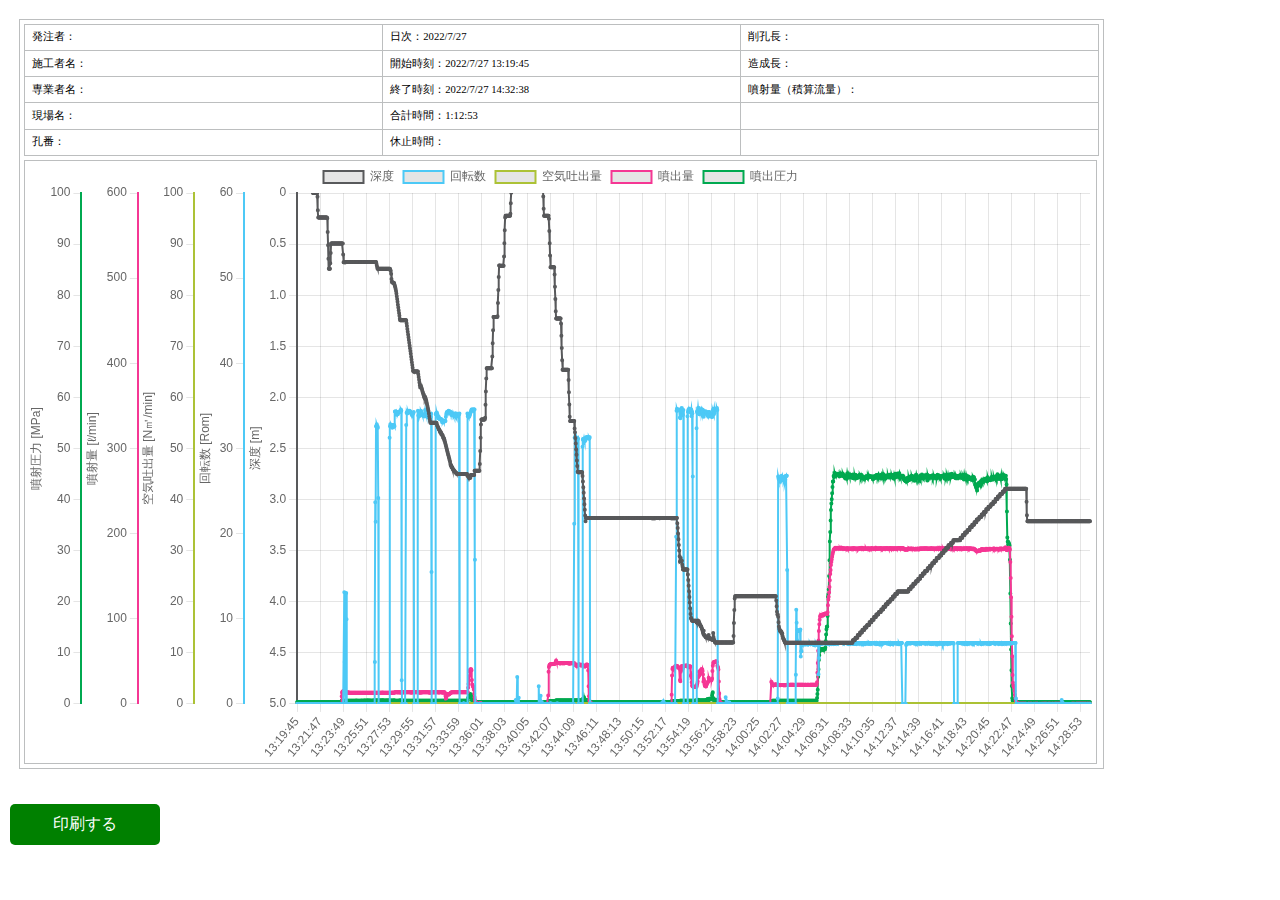
==== chart.html @ 9a1fd239 "グラフ表示" ====
<!-- saved from url=(0017)http://localhost/ -->
<html><head><meta http-equiv="Content-Type" content="text/html; charset=UTF-8"><link rel="stylesheet" href="./chart_files/reset.css">
<style>

    @page {
        size: A4 landscape;
        margin: 0mm;
    }

    @media print {
        .no_print {
            display: none;
        }
    }

    .page {
        width: 297mm;
        height: 210mm;
        box-sizing: border-box;
        padding: 5mm;
        font-size: 8pt;
        page-break-after: always;
    }

    .page:last-child {
        page-break-after: auto;
    }

    .frame {
        padding: 1mm;
        border-width: thin;
        border-style: solid;
        border-collapse: collapse;
        -moz-border-radius: 20%;
        border-color: #bcbebf;
    }

    .graph {
        position: relative;
        width: 284mm;
        height: 160mm;
        margin-top: 1mm;
        border-width: thin;
        border-style: solid;
        border-collapse: collapse;
        -moz-border-radius: 20%;
        border-color: #bcbebf;
    }

    table {
        width: 100%;
        height: 35mm;
    }

    table, td, th {
        border-width: thin;
        border-style: solid;
        border-collapse: collapse;
        -moz-border-radius: 20%;
        border-color: #bcbebf;
    }

    td, th {
        width: 33.33333%;
        vertical-align: middle;
        padding-left: 2mm;
    }

    .btn {
        display: inline-block;
        border-radius: 5px;
        background-color: green;
        padding: 10px;
        text-align: center;
        color: white;
        width: 150px;
        margin: 10px;
    }
</style>
</head><body>
<section class="page">
    <div class="frame">
        <table class="info">
            <tbody><tr>
                <td>発注者：</td>
                <td>日次：2022/7/27</td>
                <td>削孔長：</td>
            </tr>
            <tr>
                <td>施工者名：</td>
                <td>開始時刻：2022/7/27 13:19:45</td>
                <td>造成長：</td>
            </tr>
            <tr>
                <td>専業者名：</td>
                <td>終了時刻：2022/7/27 14:32:38</td>
                <td>噴射量（積算流量）：</td>
            </tr>
            <tr>
                <td>現場名：</td>
                <td>合計時間：1:12:53</td>
                <td></td>
            </tr>
            <tr>
                <td>孔番：</td>
                <td>休止時間：</td>
                <td></td>
            </tr>
        </tbody></table>
        <div class="graph">
            <canvas id="myChart" width="2142" height="1205" style="display: block; box-sizing: border-box; height: 602px; width: 1071px;" data-ol-has-click-handler=""></canvas>
        </div>
    </div>
</section>
<div class="no_print">
    <button class="btn" onclick="window.print();return false;">印刷する</button>
</div>


<script src="./chart_files/chart.js"></script>
<script>
    const ctx = document.getElementById('myChart');

    const labels = [
                    '13:19:45',
                    '13:19:47',
                    '13:19:49',
                    '13:19:51',
                    '13:19:53',
                    '13:19:55',
                    '13:19:57',
                    '13:19:59',
                    '13:20:01',
                    '13:20:03',
                    '13:20:05',
                    '13:20:07',
                    '13:20:09',
                    '13:20:11',
                    '13:20:13',
                    '13:20:15',
                    '13:20:17',
                    '13:20:19',
                    '13:20:21',
                    '13:20:23',
                    '13:20:25',
                    '13:20:27',
                    '13:20:29',
                    '13:20:31',
                    '13:20:33',
                    '13:20:35',
                    '13:20:37',
                    '13:20:39',
                    '13:20:41',
                    '13:20:43',
                    '13:20:45',
                    '13:20:47',
                    '13:20:49',
                    '13:20:51',
                    '13:20:53',
                    '13:20:55',
                    '13:20:57',
                    '13:20:59',
                    '13:21:01',
                    '13:21:03',
                    '13:21:05',
                    '13:21:07',
                    '13:21:09',
                    '13:21:11',
                    '13:21:13',
                    '13:21:15',
                    '13:21:17',
                    '13:21:19',
                    '13:21:21',
                    '13:21:23',
                    '13:21:25',
                    '13:21:27',
                    '13:21:29',
                    '13:21:31',
                    '13:21:33',
                    '13:21:35',
                    '13:21:37',
                    '13:21:39',
                    '13:21:41',
                    '13:21:43',
                    '13:21:45',
                    '13:21:47',
                    '13:21:49',
                    '13:21:51',
                    '13:21:53',
                    '13:21:55',
                    '13:21:57',
                    '13:21:59',
                    '13:22:01',
                    '13:22:03',
                    '13:22:05',
                    '13:22:07',
                    '13:22:09',
                    '13:22:11',
                    '13:22:13',
                    '13:22:15',
                    '13:22:17',
                    '13:22:19',
                    '13:22:21',
                    '13:22:23',
                    '13:22:25',
                    '13:22:27',
                    '13:22:29',
                    '13:22:31',
                    '13:22:33',
                    '13:22:35',
                    '13:22:37',
                    '13:22:39',
                    '13:22:41',
                    '13:22:43',
                    '13:22:45',
                    '13:22:47',
                    '13:22:49',
                    '13:22:51',
                    '13:22:53',
                    '13:22:55',
                    '13:22:57',
                    '13:22:59',
                    '13:23:01',
                    '13:23:03',
                    '13:23:05',
                    '13:23:07',
                    '13:23:09',
                    '13:23:11',
                    '13:23:13',
                    '13:23:15',
                    '13:23:17',
                    '13:23:19',
                    '13:23:21',
                    '13:23:23',
                    '13:23:25',
                    '13:23:27',
                    '13:23:29',
                    '13:23:31',
                    '13:23:33',
                    '13:23:35',
                    '13:23:37',
                    '13:23:39',
                    '13:23:41',
                    '13:23:43',
                    '13:23:45',
                    '13:23:47',
                    '13:23:49',
                    '13:23:51',
                    '13:23:53',
                    '13:23:55',
                    '13:23:57',
                    '13:23:59',
                    '13:24:01',
                    '13:24:03',
                    '13:24:05',
                    '13:24:07',
                    '13:24:09',
                    '13:24:11',
                    '13:24:13',
                    '13:24:15',
                    '13:24:17',
                    '13:24:19',
                    '13:24:21',
                    '13:24:23',
                    '13:24:25',
                    '13:24:27',
                    '13:24:29',
                    '13:24:31',
                    '13:24:33',
                    '13:24:35',
                    '13:24:37',
                    '13:24:39',
                    '13:24:41',
                    '13:24:43',
                    '13:24:45',
                    '13:24:47',
                    '13:24:49',
                    '13:24:51',
                    '13:24:53',
                    '13:24:55',
                    '13:24:57',
                    '13:24:59',
                    '13:25:01',
                    '13:25:03',
                    '13:25:05',
                    '13:25:07',
                    '13:25:09',
                    '13:25:11',
                    '13:25:13',
                    '13:25:15',
                    '13:25:17',
                    '13:25:19',
                    '13:25:21',
                    '13:25:23',
                    '13:25:25',
                    '13:25:27',
                    '13:25:29',
                    '13:25:31',
                    '13:25:33',
                    '13:25:35',
                    '13:25:37',
                    '13:25:39',
                    '13:25:41',
                    '13:25:43',
                    '13:25:45',
                    '13:25:47',
                    '13:25:49',
                    '13:25:51',
                    '13:25:53',
                    '13:25:55',
                    '13:25:57',
                    '13:25:59',
                    '13:26:01',
                    '13:26:03',
                    '13:26:05',
                    '13:26:07',
                    '13:26:09',
                    '13:26:11',
                    '13:26:13',
                    '13:26:15',
                    '13:26:17',
                    '13:26:19',
                    '13:26:21',
                    '13:26:23',
                    '13:26:25',
                    '13:26:27',
                    '13:26:29',
                    '13:26:31',
                    '13:26:33',
                    '13:26:35',
                    '13:26:37',
                    '13:26:39',
                    '13:26:41',
                    '13:26:43',
                    '13:26:45',
                    '13:26:47',
                    '13:26:49',
                    '13:26:51',
                    '13:26:53',
                    '13:26:55',
                    '13:26:57',
                    '13:26:59',
                    '13:27:01',
                    '13:27:03',
                    '13:27:05',
                    '13:27:07',
                    '13:27:09',
                    '13:27:11',
                    '13:27:13',
                    '13:27:15',
                    '13:27:17',
                    '13:27:19',
                    '13:27:21',
                    '13:27:23',
                    '13:27:25',
                    '13:27:27',
                    '13:27:29',
                    '13:27:31',
                    '13:27:33',
                    '13:27:35',
                    '13:27:37',
                    '13:27:39',
                    '13:27:41',
                    '13:27:43',
                    '13:27:45',
                    '13:27:47',
                    '13:27:49',
                    '13:27:51',
                    '13:27:53',
                    '13:27:55',
                    '13:27:57',
                    '13:27:59',
                    '13:28:01',
                    '13:28:03',
                    '13:28:05',
                    '13:28:07',
                    '13:28:09',
                    '13:28:11',
                    '13:28:13',
                    '13:28:15',
                    '13:28:17',
                    '13:28:19',
                    '13:28:21',
                    '13:28:23',
                    '13:28:25',
                    '13:28:27',
                    '13:28:29',
                    '13:28:31',
                    '13:28:33',
                    '13:28:35',
                    '13:28:37',
                    '13:28:39',
                    '13:28:41',
                    '13:28:43',
                    '13:28:45',
                    '13:28:47',
                    '13:28:49',
                    '13:28:51',
                    '13:28:53',
                    '13:28:55',
                    '13:28:57',
                    '13:28:59',
                    '13:29:01',
                    '13:29:03',
                    '13:29:05',
                    '13:29:07',
                    '13:29:09',
                    '13:29:11',
                    '13:29:13',
                    '13:29:15',
                    '13:29:17',
                    '13:29:19',
                    '13:29:21',
                    '13:29:23',
                    '13:29:25',
                    '13:29:27',
                    '13:29:29',
                    '13:29:31',
                    '13:29:33',
                    '13:29:35',
                    '13:29:37',
                    '13:29:39',
                    '13:29:41',
                    '13:29:43',
                    '13:29:45',
                    '13:29:47',
                    '13:29:49',
                    '13:29:51',
                    '13:29:53',
                    '13:29:55',
                    '13:29:57',
                    '13:29:59',
                    '13:30:01',
                    '13:30:03',
                    '13:30:05',
                    '13:30:07',
                    '13:30:09',
                    '13:30:11',
                    '13:30:13',
                    '13:30:15',
                    '13:30:17',
                    '13:30:19',
                    '13:30:21',
                    '13:30:23',
                    '13:30:25',
                    '13:30:27',
                    '13:30:29',
                    '13:30:31',
                    '13:30:33',
                    '13:30:35',
                    '13:30:37',
                    '13:30:39',
                    '13:30:41',
                    '13:30:43',
                    '13:30:45',
                    '13:30:47',
                    '13:30:49',
                    '13:30:51',
                    '13:30:53',
                    '13:30:55',
                    '13:30:57',
                    '13:30:59',
                    '13:31:01',
                    '13:31:03',
                    '13:31:05',
                    '13:31:07',
                    '13:31:09',
                    '13:31:11',
                    '13:31:13',
                    '13:31:15',
                    '13:31:17',
                    '13:31:19',
                    '13:31:21',
                    '13:31:23',
                    '13:31:25',
                    '13:31:27',
                    '13:31:29',
                    '13:31:31',
                    '13:31:33',
                    '13:31:35',
                    '13:31:37',
                    '13:31:39',
                    '13:31:41',
                    '13:31:43',
                    '13:31:45',
                    '13:31:47',
                    '13:31:49',
                    '13:31:51',
                    '13:31:53',
                    '13:31:55',
                    '13:31:57',
                    '13:31:59',
                    '13:32:01',
                    '13:32:03',
                    '13:32:05',
                    '13:32:07',
                    '13:32:09',
                    '13:32:11',
                    '13:32:13',
                    '13:32:15',
                    '13:32:17',
                    '13:32:19',
                    '13:32:21',
                    '13:32:23',
                    '13:32:25',
                    '13:32:27',
                    '13:32:29',
                    '13:32:31',
                    '13:32:33',
                    '13:32:35',
                    '13:32:37',
                    '13:32:39',
                    '13:32:41',
                    '13:32:43',
                    '13:32:45',
                    '13:32:47',
                    '13:32:49',
                    '13:32:51',
                    '13:32:53',
                    '13:32:55',
                    '13:32:57',
                    '13:32:59',
                    '13:33:01',
                    '13:33:03',
                    '13:33:05',
                    '13:33:07',
                    '13:33:09',
                    '13:33:11',
                    '13:33:13',
                    '13:33:15',
                    '13:33:17',
                    '13:33:19',
                    '13:33:21',
                    '13:33:23',
                    '13:33:25',
                    '13:33:27',
                    '13:33:29',
                    '13:33:31',
                    '13:33:33',
                    '13:33:35',
                    '13:33:37',
                    '13:33:39',
                    '13:33:41',
                    '13:33:43',
                    '13:33:45',
                    '13:33:47',
                    '13:33:49',
                    '13:33:51',
                    '13:33:53',
                    '13:33:55',
                    '13:33:57',
                    '13:33:59',
                    '13:34:01',
                    '13:34:03',
                    '13:34:05',
                    '13:34:07',
                    '13:34:09',
                    '13:34:11',
                    '13:34:13',
                    '13:34:15',
                    '13:34:17',
                    '13:34:19',
                    '13:34:21',
                    '13:34:23',
                    '13:34:25',
                    '13:34:27',
                    '13:34:29',
                    '13:34:31',
                    '13:34:33',
                    '13:34:35',
                    '13:34:37',
                    '13:34:39',
                    '13:34:41',
                    '13:34:43',
                    '13:34:45',
                    '13:34:47',
                    '13:34:49',
                    '13:34:51',
                    '13:34:53',
                    '13:34:55',
                    '13:34:57',
                    '13:34:59',
                    '13:35:01',
                    '13:35:03',
                    '13:35:05',
                    '13:35:07',
                    '13:35:09',
                    '13:35:11',
                    '13:35:13',
                    '13:35:15',
                    '13:35:17',
                    '13:35:19',
                    '13:35:21',
                    '13:35:23',
                    '13:35:25',
                    '13:35:27',
                    '13:35:29',
                    '13:35:31',
                    '13:35:33',
                    '13:35:35',
                    '13:35:37',
                    '13:35:39',
                    '13:35:41',
                    '13:35:43',
                    '13:35:45',
                    '13:35:47',
                    '13:35:49',
                    '13:35:51',
                    '13:35:53',
                    '13:35:55',
                    '13:35:57',
                    '13:35:59',
                    '13:36:01',
                    '13:36:03',
                    '13:36:05',
                    '13:36:07',
                    '13:36:09',
                    '13:36:11',
                    '13:36:13',
                    '13:36:15',
                    '13:36:17',
                    '13:36:19',
                    '13:36:21',
                    '13:36:23',
                    '13:36:25',
                    '13:36:27',
                    '13:36:29',
                    '13:36:31',
                    '13:36:33',
                    '13:36:35',
                    '13:36:37',
                    '13:36:39',
                    '13:36:41',
                    '13:36:43',
                    '13:36:45',
                    '13:36:47',
                    '13:36:49',
                    '13:36:51',
                    '13:36:53',
                    '13:36:55',
                    '13:36:57',
                    '13:36:59',
                    '13:37:01',
                    '13:37:03',
                    '13:37:05',
                    '13:37:07',
                    '13:37:09',
                    '13:37:11',
                    '13:37:13',
                    '13:37:15',
                    '13:37:17',
                    '13:37:19',
                    '13:37:21',
                    '13:37:23',
                    '13:37:25',
                    '13:37:27',
                    '13:37:29',
                    '13:37:31',
                    '13:37:33',
                    '13:37:35',
                    '13:37:37',
                    '13:37:39',
                    '13:37:41',
                    '13:37:43',
                    '13:37:45',
                    '13:37:47',
                    '13:37:49',
                    '13:37:51',
                    '13:37:53',
                    '13:37:55',
                    '13:37:57',
                    '13:37:59',
                    '13:38:01',
                    '13:38:03',
                    '13:38:05',
                    '13:38:07',
                    '13:38:09',
                    '13:38:11',
                    '13:38:13',
                    '13:38:15',
                    '13:38:17',
                    '13:38:19',
                    '13:38:21',
                    '13:38:23',
                    '13:38:25',
                    '13:38:27',
                    '13:38:29',
                    '13:38:31',
                    '13:38:33',
                    '13:38:35',
                    '13:38:37',
                    '13:38:39',
                    '13:38:41',
                    '13:38:43',
                    '13:38:45',
                    '13:38:47',
                    '13:38:49',
                    '13:38:51',
                    '13:38:53',
                    '13:38:55',
                    '13:38:57',
                    '13:38:59',
                    '13:39:01',
                    '13:39:03',
                    '13:39:05',
                    '13:39:07',
                    '13:39:09',
                    '13:39:11',
                    '13:39:13',
                    '13:39:15',
                    '13:39:17',
                    '13:39:19',
                    '13:39:21',
                    '13:39:23',
                    '13:39:25',
                    '13:39:27',
                    '13:39:29',
                    '13:39:31',
                    '13:39:33',
                    '13:39:35',
                    '13:39:37',
                    '13:39:39',
                    '13:39:41',
                    '13:39:43',
                    '13:39:45',
                    '13:39:47',
                    '13:39:49',
                    '13:39:51',
                    '13:39:53',
                    '13:39:55',
                    '13:39:57',
                    '13:39:59',
                    '13:40:01',
                    '13:40:03',
                    '13:40:05',
                    '13:40:07',
                    '13:40:09',
                    '13:40:11',
                    '13:40:13',
                    '13:40:15',
                    '13:40:17',
                    '13:40:19',
                    '13:40:21',
                    '13:40:23',
                    '13:40:25',
                    '13:40:27',
                    '13:40:29',
                    '13:40:31',
                    '13:40:33',
                    '13:40:35',
                    '13:40:37',
                    '13:40:39',
                    '13:40:41',
                    '13:40:43',
                    '13:40:45',
                    '13:40:47',
                    '13:40:49',
                    '13:40:51',
                    '13:40:53',
                    '13:40:55',
                    '13:40:57',
                    '13:40:59',
                    '13:41:01',
                    '13:41:03',
                    '13:41:05',
                    '13:41:07',
                    '13:41:09',
                    '13:41:11',
                    '13:41:13',
                    '13:41:15',
                    '13:41:17',
                    '13:41:19',
                    '13:41:21',
                    '13:41:23',
                    '13:41:25',
                    '13:41:27',
                    '13:41:29',
                    '13:41:31',
                    '13:41:33',
                    '13:41:35',
                    '13:41:37',
                    '13:41:39',
                    '13:41:41',
                    '13:41:43',
                    '13:41:45',
                    '13:41:47',
                    '13:41:49',
                    '13:41:51',
                    '13:41:53',
                    '13:41:55',
                    '13:41:57',
                    '13:41:59',
                    '13:42:01',
                    '13:42:03',
                    '13:42:05',
                    '13:42:07',
                    '13:42:09',
                    '13:42:11',
                    '13:42:13',
                    '13:42:15',
                    '13:42:17',
                    '13:42:19',
                    '13:42:21',
                    '13:42:23',
                    '13:42:25',
                    '13:42:27',
                    '13:42:29',
                    '13:42:31',
                    '13:42:33',
                    '13:42:35',
                    '13:42:37',
                    '13:42:39',
                    '13:42:41',
                    '13:42:43',
                    '13:42:45',
                    '13:42:47',
                    '13:42:49',
                    '13:42:51',
                    '13:42:53',
                    '13:42:55',
                    '13:42:57',
                    '13:42:59',
                    '13:43:01',
                    '13:43:03',
                    '13:43:05',
                    '13:43:07',
                    '13:43:09',
                    '13:43:11',
                    '13:43:13',
                    '13:43:15',
                    '13:43:17',
                    '13:43:19',
                    '13:43:21',
                    '13:43:23',
                    '13:43:25',
                    '13:43:27',
                    '13:43:29',
                    '13:43:31',
                    '13:43:33',
                    '13:43:35',
                    '13:43:37',
                    '13:43:39',
                    '13:43:41',
                    '13:43:43',
                    '13:43:45',
                    '13:43:47',
                    '13:43:49',
                    '13:43:51',
                    '13:43:53',
                    '13:43:55',
                    '13:43:57',
                    '13:43:59',
                    '13:44:01',
                    '13:44:03',
                    '13:44:05',
                    '13:44:07',
                    '13:44:09',
                    '13:44:11',
                    '13:44:13',
                    '13:44:15',
                    '13:44:17',
                    '13:44:19',
                    '13:44:21',
                    '13:44:23',
                    '13:44:25',
                    '13:44:27',
                    '13:44:29',
                    '13:44:31',
                    '13:44:33',
                    '13:44:35',
                    '13:44:37',
                    '13:44:39',
                    '13:44:41',
                    '13:44:43',
                    '13:44:45',
                    '13:44:47',
                    '13:44:49',
                    '13:44:51',
                    '13:44:53',
                    '13:44:55',
                    '13:44:57',
                    '13:44:59',
                    '13:45:01',
                    '13:45:03',
                    '13:45:05',
                    '13:45:07',
                    '13:45:09',
                    '13:45:11',
                    '13:45:13',
                    '13:45:15',
                    '13:45:17',
                    '13:45:19',
                    '13:45:21',
                    '13:45:23',
                    '13:45:25',
                    '13:45:27',
                    '13:45:29',
                    '13:45:31',
                    '13:45:33',
                    '13:45:35',
                    '13:45:37',
                    '13:45:39',
                    '13:45:41',
                    '13:45:43',
                    '13:45:45',
                    '13:45:47',
                    '13:45:49',
                    '13:45:51',
                    '13:45:53',
                    '13:45:55',
                    '13:45:57',
                    '13:45:59',
                    '13:46:01',
                    '13:46:03',
                    '13:46:05',
                    '13:46:07',
                    '13:46:09',
                    '13:46:11',
                    '13:46:13',
                    '13:46:15',
                    '13:46:17',
                    '13:46:19',
                    '13:46:21',
                    '13:46:23',
                    '13:46:25',
                    '13:46:27',
                    '13:46:29',
                    '13:46:31',
                    '13:46:33',
                    '13:46:35',
                    '13:46:37',
                    '13:46:39',
                    '13:46:41',
                    '13:46:43',
                    '13:46:45',
                    '13:46:47',
                    '13:46:49',
                    '13:46:51',
                    '13:46:53',
                    '13:46:55',
                    '13:46:57',
                    '13:46:59',
                    '13:47:01',
                    '13:47:03',
                    '13:47:05',
                    '13:47:07',
                    '13:47:09',
                    '13:47:11',
                    '13:47:13',
                    '13:47:15',
                    '13:47:17',
                    '13:47:19',
                    '13:47:21',
                    '13:47:23',
                    '13:47:25',
                    '13:47:27',
                    '13:47:29',
                    '13:47:31',
                    '13:47:33',
                    '13:47:35',
                    '13:47:37',
                    '13:47:39',
                    '13:47:41',
                    '13:47:43',
                    '13:47:45',
                    '13:47:47',
                    '13:47:49',
                    '13:47:51',
                    '13:47:53',
                    '13:47:55',
                    '13:47:57',
                    '13:47:59',
                    '13:48:01',
                    '13:48:03',
                    '13:48:05',
                    '13:48:07',
                    '13:48:09',
                    '13:48:11',
                    '13:48:13',
                    '13:48:15',
                    '13:48:17',
                    '13:48:19',
                    '13:48:21',
                    '13:48:23',
                    '13:48:25',
                    '13:48:27',
                    '13:48:29',
                    '13:48:31',
                    '13:48:33',
                    '13:48:35',
                    '13:48:37',
                    '13:48:39',
                    '13:48:41',
                    '13:48:43',
                    '13:48:45',
                    '13:48:47',
                    '13:48:49',
                    '13:48:51',
                    '13:48:53',
                    '13:48:55',
                    '13:48:57',
                    '13:48:59',
                    '13:49:01',
                    '13:49:03',
                    '13:49:05',
                    '13:49:07',
                    '13:49:09',
                    '13:49:11',
                    '13:49:13',
                    '13:49:15',
                    '13:49:17',
                    '13:49:19',
                    '13:49:21',
                    '13:49:23',
                    '13:49:25',
                    '13:49:27',
                    '13:49:29',
                    '13:49:31',
                    '13:49:33',
                    '13:49:35',
                    '13:49:37',
                    '13:49:39',
                    '13:49:41',
                    '13:49:43',
                    '13:49:45',
                    '13:49:47',
                    '13:49:49',
                    '13:49:51',
                    '13:49:53',
                    '13:49:55',
                    '13:49:57',
                    '13:49:59',
                    '13:50:01',
                    '13:50:03',
                    '13:50:05',
                    '13:50:07',
                    '13:50:09',
                    '13:50:11',
                    '13:50:13',
                    '13:50:15',
                    '13:50:17',
                    '13:50:19',
                    '13:50:21',
                    '13:50:23',
                    '13:50:25',
                    '13:50:27',
                    '13:50:29',
                    '13:50:31',
                    '13:50:33',
                    '13:50:35',
                    '13:50:37',
                    '13:50:39',
                    '13:50:41',
                    '13:50:43',
                    '13:50:45',
                    '13:50:47',
                    '13:50:49',
                    '13:50:51',
                    '13:50:53',
                    '13:50:55',
                    '13:50:57',
                    '13:50:59',
                    '13:51:01',
                    '13:51:03',
                    '13:51:05',
                    '13:51:07',
                    '13:51:09',
                    '13:51:11',
                    '13:51:13',
                    '13:51:15',
                    '13:51:17',
                    '13:51:19',
                    '13:51:21',
                    '13:51:23',
                    '13:51:25',
                    '13:51:27',
                    '13:51:29',
                    '13:51:31',
                    '13:51:33',
                    '13:51:35',
                    '13:51:37',
                    '13:51:39',
                    '13:51:41',
                    '13:51:43',
                    '13:51:45',
                    '13:51:47',
                    '13:51:49',
                    '13:51:51',
                    '13:51:53',
                    '13:51:55',
                    '13:51:57',
                    '13:51:59',
                    '13:52:01',
                    '13:52:03',
                    '13:52:05',
                    '13:52:07',
                    '13:52:09',
                    '13:52:11',
                    '13:52:13',
                    '13:52:15',
                    '13:52:17',
                    '13:52:19',
                    '13:52:21',
                    '13:52:23',
                    '13:52:25',
                    '13:52:27',
                    '13:52:29',
                    '13:52:31',
                    '13:52:33',
                    '13:52:35',
                    '13:52:37',
                    '13:52:39',
                    '13:52:41',
                    '13:52:43',
                    '13:52:45',
                    '13:52:47',
                    '13:52:49',
                    '13:52:51',
                    '13:52:53',
                    '13:52:55',
                    '13:52:57',
                    '13:52:59',
                    '13:53:01',
                    '13:53:03',
                    '13:53:05',
                    '13:53:07',
                    '13:53:09',
                    '13:53:11',
                    '13:53:13',
                    '13:53:15',
                    '13:53:17',
                    '13:53:19',
                    '13:53:21',
                    '13:53:23',
                    '13:53:25',
                    '13:53:27',
                    '13:53:29',
                    '13:53:31',
                    '13:53:33',
                    '13:53:35',
                    '13:53:37',
                    '13:53:39',
                    '13:53:41',
                    '13:53:43',
                    '13:53:45',
                    '13:53:47',
                    '13:53:49',
                    '13:53:51',
                    '13:53:53',
                    '13:53:55',
                    '13:53:57',
                    '13:53:59',
                    '13:54:01',
                    '13:54:03',
                    '13:54:05',
                    '13:54:07',
                    '13:54:09',
                    '13:54:11',
                    '13:54:13',
                    '13:54:15',
                    '13:54:17',
                    '13:54:19',
                    '13:54:21',
                    '13:54:23',
                    '13:54:25',
                    '13:54:27',
                    '13:54:29',
                    '13:54:31',
                    '13:54:33',
                    '13:54:35',
                    '13:54:37',
                    '13:54:39',
                    '13:54:41',
                    '13:54:43',
                    '13:54:45',
                    '13:54:47',
                    '13:54:49',
                    '13:54:51',
                    '13:54:53',
                    '13:54:55',
                    '13:54:57',
                    '13:54:59',
                    '13:55:01',
                    '13:55:03',
                    '13:55:05',
                    '13:55:07',
                    '13:55:09',
                    '13:55:11',
                    '13:55:13',
                    '13:55:15',
                    '13:55:17',
                    '13:55:19',
                    '13:55:21',
                    '13:55:23',
                    '13:55:25',
                    '13:55:27',
                    '13:55:29',
                    '13:55:31',
                    '13:55:33',
                    '13:55:35',
                    '13:55:37',
                    '13:55:39',
                    '13:55:41',
                    '13:55:43',
                    '13:55:45',
                    '13:55:47',
                    '13:55:49',
                    '13:55:51',
                    '13:55:53',
                    '13:55:55',
                    '13:55:57',
                    '13:55:59',
                    '13:56:01',
                    '13:56:03',
                    '13:56:05',
                    '13:56:07',
                    '13:56:09',
                    '13:56:11',
                    '13:56:13',
                    '13:56:15',
                    '13:56:17',
                    '13:56:19',
                    '13:56:21',
                    '13:56:23',
                    '13:56:25',
                    '13:56:27',
                    '13:56:29',
                    '13:56:31',
                    '13:56:33',
                    '13:56:35',
                    '13:56:37',
                    '13:56:39',
                    '13:56:41',
                    '13:56:43',
                    '13:56:45',
                    '13:56:47',
                    '13:56:49',
                    '13:56:51',
                    '13:56:53',
                    '13:56:55',
                    '13:56:57',
                    '13:56:59',
                    '13:57:01',
                    '13:57:03',
                    '13:57:05',
                    '13:57:07',
                    '13:57:09',
                    '13:57:11',
                    '13:57:13',
                    '13:57:15',
                    '13:57:17',
                    '13:57:19',
                    '13:57:21',
                    '13:57:23',
                    '13:57:25',
                    '13:57:27',
                    '13:57:29',
                    '13:57:31',
                    '13:57:33',
                    '13:57:35',
                    '13:57:37',
                    '13:57:39',
                    '13:57:41',
                    '13:57:43',
                    '13:57:45',
                    '13:57:47',
                    '13:57:49',
                    '13:57:51',
                    '13:57:53',
                    '13:57:55',
                    '13:57:57',
                    '13:57:59',
                    '13:58:01',
                    '13:58:03',
                    '13:58:05',
                    '13:58:07',
                    '13:58:09',
                    '13:58:11',
                    '13:58:13',
                    '13:58:15',
                    '13:58:17',
                    '13:58:19',
                    '13:58:21',
                    '13:58:23',
                    '13:58:25',
                    '13:58:27',
                    '13:58:29',
                    '13:58:31',
                    '13:58:33',
                    '13:58:35',
                    '13:58:37',
                    '13:58:39',
                    '13:58:41',
                    '13:58:43',
                    '13:58:45',
                    '13:58:47',
                    '13:58:49',
                    '13:58:51',
                    '13:58:53',
                    '13:58:55',
                    '13:58:57',
                    '13:58:59',
                    '13:59:01',
                    '13:59:03',
                    '13:59:05',
                    '13:59:07',
                    '13:59:09',
                    '13:59:11',
                    '13:59:13',
                    '13:59:15',
                    '13:59:17',
                    '13:59:19',
                    '13:59:21',
                    '13:59:23',
                    '13:59:25',
                    '13:59:27',
                    '13:59:29',
                    '13:59:31',
                    '13:59:33',
                    '13:59:35',
                    '13:59:37',
                    '13:59:39',
                    '13:59:41',
                    '13:59:43',
                    '13:59:45',
                    '13:59:47',
                    '13:59:49',
                    '13:59:51',
                    '13:59:53',
                    '13:59:55',
                    '13:59:57',
                    '13:59:59',
                    '14:00:01',
                    '14:00:03',
                    '14:00:05',
                    '14:00:07',
                    '14:00:09',
                    '14:00:11',
                    '14:00:13',
                    '14:00:15',
                    '14:00:17',
                    '14:00:19',
                    '14:00:21',
                    '14:00:23',
                    '14:00:25',
                    '14:00:27',
                    '14:00:29',
                    '14:00:31',
                    '14:00:33',
                    '14:00:35',
                    '14:00:37',
                    '14:00:39',
                    '14:00:41',
                    '14:00:43',
                    '14:00:45',
                    '14:00:47',
                    '14:00:49',
                    '14:00:51',
                    '14:00:53',
                    '14:00:55',
                    '14:00:57',
                    '14:00:59',
                    '14:01:01',
                    '14:01:03',
                    '14:01:05',
                    '14:01:07',
                    '14:01:09',
                    '14:01:11',
                    '14:01:13',
                    '14:01:15',
                    '14:01:17',
                    '14:01:19',
                    '14:01:21',
                    '14:01:23',
                    '14:01:25',
                    '14:01:27',
                    '14:01:29',
                    '14:01:31',
                    '14:01:33',
                    '14:01:35',
                    '14:01:37',
                    '14:01:39',
                    '14:01:41',
                    '14:01:43',
                    '14:01:45',
                    '14:01:47',
                    '14:01:49',
                    '14:01:51',
                    '14:01:53',
                    '14:01:55',
                    '14:01:57',
                    '14:01:59',
                    '14:02:01',
                    '14:02:03',
                    '14:02:05',
                    '14:02:07',
                    '14:02:09',
                    '14:02:11',
                    '14:02:13',
                    '14:02:15',
                    '14:02:17',
                    '14:02:19',
                    '14:02:21',
                    '14:02:23',
                    '14:02:25',
                    '14:02:27',
                    '14:02:29',
                    '14:02:31',
                    '14:02:33',
                    '14:02:35',
                    '14:02:37',
                    '14:02:39',
                    '14:02:41',
                    '14:02:43',
                    '14:02:45',
                    '14:02:47',
                    '14:02:49',
                    '14:02:51',
                    '14:02:53',
                    '14:02:55',
                    '14:02:57',
                    '14:02:59',
                    '14:03:01',
                    '14:03:03',
                    '14:03:05',
                    '14:03:07',
                    '14:03:09',
                    '14:03:11',
                    '14:03:13',
                    '14:03:15',
                    '14:03:17',
                    '14:03:19',
                    '14:03:21',
                    '14:03:23',
                    '14:03:25',
                    '14:03:27',
                    '14:03:29',
                    '14:03:31',
                    '14:03:33',
                    '14:03:35',
                    '14:03:37',
                    '14:03:39',
                    '14:03:41',
                    '14:03:43',
                    '14:03:45',
                    '14:03:47',
                    '14:03:49',
                    '14:03:51',
                    '14:03:53',
                    '14:03:55',
                    '14:03:57',
                    '14:03:59',
                    '14:04:01',
                    '14:04:03',
                    '14:04:05',
                    '14:04:07',
                    '14:04:09',
                    '14:04:11',
                    '14:04:13',
                    '14:04:15',
                    '14:04:17',
                    '14:04:19',
                    '14:04:21',
                    '14:04:23',
                    '14:04:25',
                    '14:04:27',
                    '14:04:29',
                    '14:04:31',
                    '14:04:33',
                    '14:04:35',
                    '14:04:37',
                    '14:04:39',
                    '14:04:41',
                    '14:04:43',
                    '14:04:45',
                    '14:04:47',
                    '14:04:49',
                    '14:04:51',
                    '14:04:53',
                    '14:04:55',
                    '14:04:57',
                    '14:04:59',
                    '14:05:01',
                    '14:05:03',
                    '14:05:05',
                    '14:05:07',
                    '14:05:09',
                    '14:05:11',
                    '14:05:13',
                    '14:05:15',
                    '14:05:17',
                    '14:05:19',
                    '14:05:21',
                    '14:05:23',
                    '14:05:25',
                    '14:05:27',
                    '14:05:29',
                    '14:05:31',
                    '14:05:33',
                    '14:05:35',
                    '14:05:37',
                    '14:05:39',
                    '14:05:41',
                    '14:05:43',
                    '14:05:45',
                    '14:05:47',
                    '14:05:49',
                    '14:05:51',
                    '14:05:53',
                    '14:05:55',
                    '14:05:57',
                    '14:05:59',
                    '14:06:01',
                    '14:06:03',
                    '14:06:05',
                    '14:06:07',
                    '14:06:09',
                    '14:06:11',
                    '14:06:13',
                    '14:06:15',
                    '14:06:17',
                    '14:06:19',
                    '14:06:21',
                    '14:06:23',
                    '14:06:25',
                    '14:06:27',
                    '14:06:29',
                    '14:06:31',
                    '14:06:33',
                    '14:06:35',
                    '14:06:37',
                    '14:06:39',
                    '14:06:41',
                    '14:06:43',
                    '14:06:45',
                    '14:06:47',
                    '14:06:49',
                    '14:06:51',
                    '14:06:53',
                    '14:06:55',
                    '14:06:57',
                    '14:06:59',
                    '14:07:01',
                    '14:07:03',
                    '14:07:05',
                    '14:07:07',
                    '14:07:09',
                    '14:07:11',
                    '14:07:13',
                    '14:07:15',
                    '14:07:17',
                    '14:07:19',
                    '14:07:21',
                    '14:07:23',
                    '14:07:25',
                    '14:07:27',
                    '14:07:29',
                    '14:07:31',
                    '14:07:33',
                    '14:07:35',
                    '14:07:37',
                    '14:07:39',
                    '14:07:41',
                    '14:07:43',
                    '14:07:45',
                    '14:07:47',
                    '14:07:49',
                    '14:07:51',
                    '14:07:53',
                    '14:07:55',
                    '14:07:57',
                    '14:07:59',
                    '14:08:01',
                    '14:08:03',
                    '14:08:05',
                    '14:08:07',
                    '14:08:09',
                    '14:08:11',
                    '14:08:13',
                    '14:08:15',
                    '14:08:17',
                    '14:08:19',
                    '14:08:21',
                    '14:08:23',
                    '14:08:25',
                    '14:08:27',
                    '14:08:29',
                    '14:08:31',
                    '14:08:33',
                    '14:08:35',
                    '14:08:37',
                    '14:08:39',
                    '14:08:41',
                    '14:08:43',
                    '14:08:45',
                    '14:08:47',
                    '14:08:49',
                    '14:08:51',
                    '14:08:53',
                    '14:08:55',
                    '14:08:57',
                    '14:08:59',
                    '14:09:01',
                    '14:09:03',
                    '14:09:05',
                    '14:09:07',
                    '14:09:09',
                    '14:09:11',
                    '14:09:13',
                    '14:09:15',
                    '14:09:17',
                    '14:09:19',
                    '14:09:21',
                    '14:09:23',
                    '14:09:25',
                    '14:09:27',
                    '14:09:29',
                    '14:09:31',
                    '14:09:33',
                    '14:09:35',
                    '14:09:37',
                    '14:09:39',
                    '14:09:41',
                    '14:09:43',
                    '14:09:45',
                    '14:09:47',
                    '14:09:49',
                    '14:09:51',
                    '14:09:53',
                    '14:09:55',
                    '14:09:57',
                    '14:09:59',
                    '14:10:01',
                    '14:10:03',
                    '14:10:05',
                    '14:10:07',
                    '14:10:09',
                    '14:10:11',
                    '14:10:13',
                    '14:10:15',
                    '14:10:17',
                    '14:10:19',
                    '14:10:21',
                    '14:10:23',
                    '14:10:25',
                    '14:10:27',
                    '14:10:29',
                    '14:10:31',
                    '14:10:33',
                    '14:10:35',
                    '14:10:37',
                    '14:10:39',
                    '14:10:41',
                    '14:10:43',
                    '14:10:45',
                    '14:10:47',
                    '14:10:49',
                    '14:10:51',
                    '14:10:53',
                    '14:10:55',
                    '14:10:57',
                    '14:10:59',
                    '14:11:01',
                    '14:11:03',
                    '14:11:05',
                    '14:11:07',
                    '14:11:09',
                    '14:11:11',
                    '14:11:13',
                    '14:11:15',
                    '14:11:17',
                    '14:11:19',
                    '14:11:21',
                    '14:11:23',
                    '14:11:25',
                    '14:11:27',
                    '14:11:29',
                    '14:11:31',
                    '14:11:33',
                    '14:11:35',
                    '14:11:37',
                    '14:11:39',
                    '14:11:41',
                    '14:11:43',
                    '14:11:45',
                    '14:11:47',
                    '14:11:49',
                    '14:11:51',
                    '14:11:53',
                    '14:11:55',
                    '14:11:57',
                    '14:11:59',
                    '14:12:01',
                    '14:12:03',
                    '14:12:05',
                    '14:12:07',
                    '14:12:09',
                    '14:12:11',
                    '14:12:13',
                    '14:12:15',
                    '14:12:17',
                    '14:12:19',
                    '14:12:21',
                    '14:12:23',
                    '14:12:25',
                    '14:12:27',
                    '14:12:29',
                    '14:12:31',
                    '14:12:33',
                    '14:12:35',
                    '14:12:37',
                    '14:12:39',
                    '14:12:41',
                    '14:12:43',
                    '14:12:45',
                    '14:12:47',
                    '14:12:49',
                    '14:12:51',
                    '14:12:53',
                    '14:12:55',
                    '14:12:57',
                    '14:12:59',
                    '14:13:01',
                    '14:13:03',
                    '14:13:05',
                    '14:13:07',
                    '14:13:09',
                    '14:13:11',
                    '14:13:13',
                    '14:13:15',
                    '14:13:17',
                    '14:13:19',
                    '14:13:21',
                    '14:13:23',
                    '14:13:25',
                    '14:13:27',
                    '14:13:29',
                    '14:13:31',
                    '14:13:33',
                    '14:13:35',
                    '14:13:37',
                    '14:13:39',
                    '14:13:41',
                    '14:13:43',
                    '14:13:45',
                    '14:13:47',
                    '14:13:49',
                    '14:13:51',
                    '14:13:53',
                    '14:13:55',
                    '14:13:57',
                    '14:13:59',
                    '14:14:01',
                    '14:14:03',
                    '14:14:05',
                    '14:14:07',
                    '14:14:09',
                    '14:14:11',
                    '14:14:13',
                    '14:14:15',
                    '14:14:17',
                    '14:14:19',
                    '14:14:21',
                    '14:14:23',
                    '14:14:25',
                    '14:14:27',
                    '14:14:29',
                    '14:14:31',
                    '14:14:33',
                    '14:14:35',
                    '14:14:37',
                    '14:14:39',
                    '14:14:41',
                    '14:14:43',
                    '14:14:45',
                    '14:14:47',
                    '14:14:49',
                    '14:14:51',
                    '14:14:53',
                    '14:14:55',
                    '14:14:57',
                    '14:14:59',
                    '14:15:01',
                    '14:15:03',
                    '14:15:05',
                    '14:15:07',
                    '14:15:09',
                    '14:15:11',
                    '14:15:13',
                    '14:15:15',
                    '14:15:17',
                    '14:15:19',
                    '14:15:21',
                    '14:15:23',
                    '14:15:25',
                    '14:15:27',
                    '14:15:29',
                    '14:15:31',
                    '14:15:33',
                    '14:15:35',
                    '14:15:37',
                    '14:15:39',
                    '14:15:41',
                    '14:15:43',
                    '14:15:45',
                    '14:15:47',
                    '14:15:49',
                    '14:15:51',
                    '14:15:53',
                    '14:15:55',
                    '14:15:57',
                    '14:15:59',
                    '14:16:01',
                    '14:16:03',
                    '14:16:05',
                    '14:16:07',
                    '14:16:09',
                    '14:16:11',
                    '14:16:13',
                    '14:16:15',
                    '14:16:17',
                    '14:16:19',
                    '14:16:21',
                    '14:16:23',
                    '14:16:25',
                    '14:16:27',
                    '14:16:29',
                    '14:16:31',
                    '14:16:33',
                    '14:16:35',
                    '14:16:37',
                    '14:16:39',
                    '14:16:41',
                    '14:16:43',
                    '14:16:45',
                    '14:16:47',
                    '14:16:49',
                    '14:16:51',
                    '14:16:53',
                    '14:16:55',
                    '14:16:57',
                    '14:16:59',
                    '14:17:01',
                    '14:17:03',
                    '14:17:05',
                    '14:17:07',
                    '14:17:09',
                    '14:17:11',
                    '14:17:13',
                    '14:17:15',
                    '14:17:17',
                    '14:17:19',
                    '14:17:21',
                    '14:17:23',
                    '14:17:25',
                    '14:17:27',
                    '14:17:29',
                    '14:17:31',
                    '14:17:33',
                    '14:17:35',
                    '14:17:37',
                    '14:17:39',
                    '14:17:41',
                    '14:17:43',
                    '14:17:45',
                    '14:17:47',
                    '14:17:49',
                    '14:17:51',
                    '14:17:53',
                    '14:17:55',
                    '14:17:57',
                    '14:17:59',
                    '14:18:01',
                    '14:18:03',
                    '14:18:05',
                    '14:18:07',
                    '14:18:09',
                    '14:18:11',
                    '14:18:13',
                    '14:18:15',
                    '14:18:17',
                    '14:18:19',
                    '14:18:21',
                    '14:18:23',
                    '14:18:25',
                    '14:18:27',
                    '14:18:29',
                    '14:18:31',
                    '14:18:33',
                    '14:18:35',
                    '14:18:37',
                    '14:18:39',
                    '14:18:41',
                    '14:18:43',
                    '14:18:45',
                    '14:18:47',
                    '14:18:49',
                    '14:18:51',
                    '14:18:53',
                    '14:18:55',
                    '14:18:57',
                    '14:18:59',
                    '14:19:01',
                    '14:19:03',
                    '14:19:05',
                    '14:19:07',
                    '14:19:09',
                    '14:19:11',
                    '14:19:13',
                    '14:19:15',
                    '14:19:17',
                    '14:19:19',
                    '14:19:21',
                    '14:19:23',
                    '14:19:25',
                    '14:19:27',
                    '14:19:29',
                    '14:19:31',
                    '14:19:33',
                    '14:19:35',
                    '14:19:37',
                    '14:19:39',
                    '14:19:41',
                    '14:19:43',
                    '14:19:45',
                    '14:19:47',
                    '14:19:49',
                    '14:19:51',
                    '14:19:53',
                    '14:19:55',
                    '14:19:57',
                    '14:19:59',
                    '14:20:01',
                    '14:20:03',
                    '14:20:05',
                    '14:20:07',
                    '14:20:09',
                    '14:20:11',
                    '14:20:13',
                    '14:20:15',
                    '14:20:17',
                    '14:20:19',
                    '14:20:21',
                    '14:20:23',
                    '14:20:25',
                    '14:20:27',
                    '14:20:29',
                    '14:20:31',
                    '14:20:33',
                    '14:20:35',
                    '14:20:37',
                    '14:20:39',
                    '14:20:41',
                    '14:20:43',
                    '14:20:45',
                    '14:20:47',
                    '14:20:49',
                    '14:20:51',
                    '14:20:53',
                    '14:20:55',
                    '14:20:57',
                    '14:20:59',
                    '14:21:01',
                    '14:21:03',
                    '14:21:05',
                    '14:21:07',
                    '14:21:09',
                    '14:21:11',
                    '14:21:13',
                    '14:21:15',
                    '14:21:17',
                    '14:21:19',
                    '14:21:21',
                    '14:21:23',
                    '14:21:25',
                    '14:21:27',
                    '14:21:29',
                    '14:21:31',
                    '14:21:33',
                    '14:21:35',
                    '14:21:37',
                    '14:21:39',
                    '14:21:41',
                    '14:21:43',
                    '14:21:45',
                    '14:21:47',
                    '14:21:49',
                    '14:21:51',
                    '14:21:53',
                    '14:21:55',
                    '14:21:57',
                    '14:21:59',
                    '14:22:01',
                    '14:22:03',
                    '14:22:05',
                    '14:22:07',
                    '14:22:09',
                    '14:22:11',
                    '14:22:13',
                    '14:22:15',
                    '14:22:17',
                    '14:22:19',
                    '14:22:21',
                    '14:22:23',
                    '14:22:25',
                    '14:22:27',
                    '14:22:29',
                    '14:22:31',
                    '14:22:33',
                    '14:22:35',
                    '14:22:37',
                    '14:22:39',
                    '14:22:41',
                    '14:22:43',
                    '14:22:45',
                    '14:22:47',
                    '14:22:49',
                    '14:22:51',
                    '14:22:53',
                    '14:22:55',
                    '14:22:57',
                    '14:22:59',
                    '14:23:01',
                    '14:23:03',
                    '14:23:05',
                    '14:23:07',
                    '14:23:09',
                    '14:23:11',
                    '14:23:13',
                    '14:23:15',
                    '14:23:17',
                    '14:23:19',
                    '14:23:21',
                    '14:23:23',
                    '14:23:25',
                    '14:23:27',
                    '14:23:29',
                    '14:23:31',
                    '14:23:33',
                    '14:23:35',
                    '14:23:37',
                    '14:23:39',
                    '14:23:41',
                    '14:23:43',
                    '14:23:45',
                    '14:23:47',
                    '14:23:49',
                    '14:23:51',
                    '14:23:53',
                    '14:23:55',
                    '14:23:57',
                    '14:23:59',
                    '14:24:01',
                    '14:24:03',
                    '14:24:05',
                    '14:24:07',
                    '14:24:09',
                    '14:24:11',
                    '14:24:13',
                    '14:24:15',
                    '14:24:17',
                    '14:24:19',
                    '14:24:21',
                    '14:24:23',
                    '14:24:25',
                    '14:24:27',
                    '14:24:29',
                    '14:24:31',
                    '14:24:33',
                    '14:24:35',
                    '14:24:37',
                    '14:24:39',
                    '14:24:41',
                    '14:24:43',
                    '14:24:45',
                    '14:24:47',
                    '14:24:49',
                    '14:24:51',
                    '14:24:53',
                    '14:24:55',
                    '14:24:57',
                    '14:24:59',
                    '14:25:01',
                    '14:25:03',
                    '14:25:05',
                    '14:25:07',
                    '14:25:09',
                    '14:25:11',
                    '14:25:13',
                    '14:25:15',
                    '14:25:17',
                    '14:25:19',
                    '14:25:21',
                    '14:25:23',
                    '14:25:25',
                    '14:25:27',
                    '14:25:29',
                    '14:25:31',
                    '14:25:33',
                    '14:25:35',
                    '14:25:37',
                    '14:25:39',
                    '14:25:41',
                    '14:25:43',
                    '14:25:45',
                    '14:25:47',
                    '14:25:49',
                    '14:25:51',
                    '14:25:53',
                    '14:25:55',
                    '14:25:57',
                    '14:25:59',
                    '14:26:01',
                    '14:26:03',
                    '14:26:05',
                    '14:26:07',
                    '14:26:09',
                    '14:26:11',
                    '14:26:13',
                    '14:26:15',
                    '14:26:17',
                    '14:26:19',
                    '14:26:21',
                    '14:26:23',
                    '14:26:25',
                    '14:26:27',
                    '14:26:29',
                    '14:26:31',
                    '14:26:33',
                    '14:26:35',
                    '14:26:37',
                    '14:26:39',
                    '14:26:41',
                    '14:26:43',
                    '14:26:45',
                    '14:26:47',
                    '14:26:49',
                    '14:26:51',
                    '14:26:53',
                    '14:26:55',
                    '14:26:57',
                    '14:26:59',
                    '14:27:01',
                    '14:27:03',
                    '14:27:05',
                    '14:27:07',
                    '14:27:09',
                    '14:27:11',
                    '14:27:13',
                    '14:27:15',
                    '14:27:17',
                    '14:27:19',
                    '14:27:21',
                    '14:27:23',
                    '14:27:25',
                    '14:27:27',
                    '14:27:29',
                    '14:27:31',
                    '14:27:33',
                    '14:27:35',
                    '14:27:37',
                    '14:27:39',
                    '14:27:41',
                    '14:27:43',
                    '14:27:45',
                    '14:27:47',
                    '14:27:49',
                    '14:27:51',
                    '14:27:53',
                    '14:27:55',
                    '14:27:57',
                    '14:27:59',
                    '14:28:01',
                    '14:28:03',
                    '14:28:05',
                    '14:28:07',
                    '14:28:09',
                    '14:28:11',
                    '14:28:13',
                    '14:28:15',
                    '14:28:17',
                    '14:28:19',
                    '14:28:21',
                    '14:28:23',
                    '14:28:25',
                    '14:28:27',
                    '14:28:29',
                    '14:28:31',
                    '14:28:33',
                    '14:28:35',
                    '14:28:37',
                    '14:28:39',
                    '14:28:41',
                    '14:28:43',
                    '14:28:45',
                    '14:28:47',
                    '14:28:49',
                    '14:28:51',
                    '14:28:53',
                    '14:28:55',
                    '14:28:57',
                    '14:28:59',
                    '14:29:01',
                    '14:29:03',
                    '14:29:05',
                    '14:29:07',
                    '14:29:09',
                    '14:29:11',
                    '14:29:13',
                    '14:29:15',
                    '14:29:17',
                    '14:29:19',
                    '14:29:21',
                    '14:29:23',
                    '14:29:25',
                    '14:32:20',
                    '14:32:22',
                    '14:32:24',
                    '14:32:26',
                    '14:32:28',
                    '14:32:30',
                    '14:32:32',
                    '14:32:34',
                    '14:32:36',
                    '14:32:38',
            ];
    const depth = [
                    -1.2164520000,
                    -1.2164520000,
                    -1.2164520000,
                    -1.2164520000,
                    -1.2164520000,
                    -1.2164520000,
                    -1.2164520000,
                    -1.2164520000,
                    -1.2164520000,
                    -1.2164520000,
                    -1.2164520000,
                    -1.2164520000,
                    -1.2164520000,
                    -1.2164520000,
                    -1.2164520000,
                    -1.2164520000,
                    -1.2164520000,
                    -1.2164520000,
                    -1.2164520000,
                    -1.2164520000,
                    -1.2164520000,
                    -1.2164520000,
                    -1.2164520000,
                    -1.2164520000,
                    -1.2164520000,
                    -1.2164520000,
                    -1.2164520000,
                    -1.2164520000,
                    -1.2164520000,
                    -1.2164520000,
                    -1.2164520000,
                    -1.2164520000,
                    -1.2164520000,
                    -1.2164520000,
                    -1.2164520000,
                    -1.2164520000,
                    -1.2411750000,
                    -1.2751440000,
                    -1.2277080000,
                    -1.1987640000,
                    -1.1989650000,
                    -1.1989650000,
                    0.0000000000,
                    0.0000000000,
                    0.0000000000,
                    0.0000000000,
                    -0.0002010000,
                    -0.0002010000,
                    -0.0002010000,
                    -0.0002010000,
                    -0.0002010000,
                    -0.0002010000,
                    -0.0002010000,
                    -0.0002010000,
                    0.0369840000,
                    0.1688400000,
                    0.2401950000,
                    0.2401950000,
                    0.2401950000,
                    0.2401950000,
                    0.2401950000,
                    0.2401950000,
                    0.2401950000,
                    0.2401950000,
                    0.2401950000,
                    0.2401950000,
                    0.2401950000,
                    0.2401950000,
                    0.2401950000,
                    0.2403960000,
                    0.2403960000,
                    0.2403960000,
                    0.2403960000,
                    0.2403960000,
                    0.2403960000,
                    0.2403960000,
                    0.2403960000,
                    0.2403960000,
                    0.2403960000,
                    0.2403960000,
                    0.2476320000,
                    0.3806940000,
                    0.5119470000,
                    0.6432000000,
                    0.7418910000,
                    0.7418910000,
                    0.7418910000,
                    0.7418910000,
                    0.6870180000,
                    0.5871210000,
                    0.4934550000,
                    0.4934550000,
                    0.4934550000,
                    0.4934550000,
                    0.4934550000,
                    0.4936560000,
                    0.4936560000,
                    0.4936560000,
                    0.4936560000,
                    0.4936560000,
                    0.4936560000,
                    0.4936560000,
                    0.4936560000,
                    0.4936560000,
                    0.4938570000,
                    0.4938570000,
                    0.4938570000,
                    0.4938570000,
                    0.4938570000,
                    0.4938570000,
                    0.4938570000,
                    0.4938570000,
                    0.4938570000,
                    0.4938570000,
                    0.4938570000,
                    0.4938570000,
                    0.4938570000,
                    0.4940580000,
                    0.4940580000,
                    0.4940580000,
                    0.4940580000,
                    0.4940580000,
                    0.6027990000,
                    0.6767671000,
                    0.6767671000,
                    0.6767671000,
                    0.6765661000,
                    0.6765661000,
                    0.6765661000,
                    0.6765661000,
                    0.6763650000,
                    0.6763650000,
                    0.6763650000,
                    0.6761640000,
                    0.6761640000,
                    0.6761640000,
                    0.6761640000,
                    0.6761640000,
                    0.6761640000,
                    0.6761640000,
                    0.6761640000,
                    0.6761640000,
                    0.6761640000,
                    0.6761640000,
                    0.6761640000,
                    0.6761640000,
                    0.6761640000,
                    0.6761640000,
                    0.6761640000,
                    0.6761640000,
                    0.6761640000,
                    0.6761640000,
                    0.6761640000,
                    0.6761640000,
                    0.6761640000,
                    0.6761640000,
                    0.6761640000,
                    0.6761640000,
                    0.6761640000,
                    0.6761640000,
                    0.6761640000,
                    0.6761640000,
                    0.6761640000,
                    0.6761640000,
                    0.6761640000,
                    0.6761640000,
                    0.6761640000,
                    0.6761640000,
                    0.6761640000,
                    0.6761640000,
                    0.6761640000,
                    0.6761640000,
                    0.6761640000,
                    0.6761640000,
                    0.6761640000,
                    0.6761640000,
                    0.6761640000,
                    0.6761640000,
                    0.6761640000,
                    0.6761640000,
                    0.6761640000,
                    0.6761640000,
                    0.6761640000,
                    0.6761640000,
                    0.6761640000,
                    0.6761640000,
                    0.6761640000,
                    0.6761640000,
                    0.6761640000,
                    0.6761640000,
                    0.6761640000,
                    0.6761640000,
                    0.6761640000,
                    0.6761640000,
                    0.6761640000,
                    0.6761640000,
                    0.6761640000,
                    0.6761640000,
                    0.6761640000,
                    0.6761640000,
                    0.6761640000,
                    0.6761640000,
                    0.6761640000,
                    0.6761640000,
                    0.6761640000,
                    0.6761640000,
                    0.6761640000,
                    0.6761640000,
                    0.6761640000,
                    0.6761640000,
                    0.6866160000,
                    0.7059120000,
                    0.7236000000,
                    0.7418910000,
                    0.7418910000,
                    0.7418910000,
                    0.7418910000,
                    0.7418910000,
                    0.7422930000,
                    0.7422930000,
                    0.7422930000,
                    0.7422930000,
                    0.7422930000,
                    0.7422930000,
                    0.7422930000,
                    0.7422930000,
                    0.7422930000,
                    0.7422930000,
                    0.7422930000,
                    0.7422930000,
                    0.7422930000,
                    0.7422930000,
                    0.7422930000,
                    0.7422930000,
                    0.7422930000,
                    0.7420920000,
                    0.7420920000,
                    0.7420920000,
                    0.7420920000,
                    0.7420920000,
                    0.7420920000,
                    0.7420920000,
                    0.7422930000,
                    0.7420920000,
                    0.7420920000,
                    0.7420920000,
                    0.7420920000,
                    0.7529460000,
                    0.7631970000,
                    0.7913370000,
                    0.8419890000,
                    0.8693250000,
                    0.8769630000,
                    0.8761590000,
                    0.8761590000,
                    0.8785710000,
                    0.8791740000,
                    0.8839980000,
                    0.8974651000,
                    0.9091231000,
                    0.9225900000,
                    0.9404790000,
                    0.9585690000,
                    0.9832920000,
                    1.0106280000,
                    1.0379640000,
                    1.0653000000,
                    1.0926360000,
                    1.1199720000,
                    1.1473080000,
                    1.1746440000,
                    1.2019800000,
                    1.2293160000,
                    1.2439890000,
                    1.2439890000,
                    1.2439890000,
                    1.2439890000,
                    1.2439890000,
                    1.2439890000,
                    1.2439890000,
                    1.2439890000,
                    1.2439890000,
                    1.2439890000,
                    1.2439890000,
                    1.2439890000,
                    1.2439890000,
                    1.2439890000,
                    1.2439890000,
                    1.2437880000,
                    1.2480090000,
                    1.2751440000,
                    1.3022790000,
                    1.3296150000,
                    1.3567500000,
                    1.3840860000,
                    1.4112210000,
                    1.4383560000,
                    1.4654910000,
                    1.4926260000,
                    1.5197610000,
                    1.5470970000,
                    1.5742320000,
                    1.6011660000,
                    1.6285020000,
                    1.6556370000,
                    1.6829730000,
                    1.7101080000,
                    1.7374440000,
                    1.7456850000,
                    1.7456850000,
                    1.7458860000,
                    1.7458860000,
                    1.7458860000,
                    1.7458860000,
                    1.7458860000,
                    1.7458860000,
                    1.7458860000,
                    1.7458860000,
                    1.7458860000,
                    1.7458860000,
                    1.7460870000,
                    1.7728200000,
                    1.7999550000,
                    1.8270900000,
                    1.8542250000,
                    1.8813600000,
                    1.9044750000,
                    1.8779430000,
                    1.8900030000,
                    1.9018620000,
                    1.9141230000,
                    1.9263840000,
                    1.9388460000,
                    1.9511070000,
                    1.9635690000,
                    1.9758300000,
                    1.9882920000,
                    2.0005530000,
                    2.0061810000,
                    1.9931160000,
                    2.0051760000,
                    2.0172360000,
                    2.0296980000,
                    2.0477880000,
                    2.0646720000,
                    2.0817570000,
                    2.0988420000,
                    2.1159270000,
                    2.1330120000,
                    2.1569310000,
                    2.1834630000,
                    2.2097940000,
                    2.2319040000,
                    2.2473810000,
                    2.2475820000,
                    2.2475820000,
                    2.2475820000,
                    2.2475820000,
                    2.2479840000,
                    2.2479840000,
                    2.2479840000,
                    2.2479840000,
                    2.2479840000,
                    2.2479840000,
                    2.2479840000,
                    2.2479840000,
                    2.2479840000,
                    2.2489890000,
                    2.2509990000,
                    2.2479840000,
                    2.2592400000,
                    2.2739130000,
                    2.2835610000,
                    2.2920030000,
                    2.2972290000,
                    2.3102940000,
                    2.3151180000,
                    2.3189370000,
                    2.3271780000,
                    2.3376300000,
                    2.3372280000,
                    2.3486850000,
                    2.3492880000,
                    2.3637600000,
                    2.3675790000,
                    2.3673780000,
                    2.3778300000,
                    2.3925030000,
                    2.4001410000,
                    2.3999400000,
                    2.4120000000,
                    2.4264720000,
                    2.4411450000,
                    2.4556170000,
                    2.4702900000,
                    2.4847620000,
                    2.4994350000,
                    2.5139070000,
                    2.5285800000,
                    2.5430520000,
                    2.5577250000,
                    2.5721970000,
                    2.5868700000,
                    2.6013420000,
                    2.6158140000,
                    2.6302860000,
                    2.6527980000,
                    2.6654610000,
                    2.6652600000,
                    2.6839530000,
                    2.6839530000,
                    2.6839530000,
                    2.7012390000,
                    2.7010380000,
                    2.7098820000,
                    2.7098820000,
                    2.7211380000,
                    2.7211380000,
                    2.7269670000,
                    2.7321930000,
                    2.7360120000,
                    2.7392280000,
                    2.7392280000,
                    2.7496800000,
                    2.7496800000,
                    2.7498810000,
                    2.7498810000,
                    2.7498810000,
                    2.7498810000,
                    2.7498810000,
                    2.7498810000,
                    2.7498810000,
                    2.7498810000,
                    2.7502830000,
                    2.7502830000,
                    2.7502830000,
                    2.7502830000,
                    2.7502830000,
                    2.7502830000,
                    2.7502830000,
                    2.7502830000,
                    2.7502830000,
                    2.7502830000,
                    2.7502830000,
                    2.7502830000,
                    2.7502830000,
                    2.7502830000,
                    2.7502830000,
                    2.7502830000,
                    2.7502830000,
                    2.7502830000,
                    2.7673680000,
                    2.7671670000,
                    2.7669660000,
                    2.7756090000,
                    2.7798300000,
                    2.7868650000,
                    2.7866640000,
                    2.7866640000,
                    2.7864630000,
                    2.7601320000,
                    2.7601320000,
                    2.7601320000,
                    2.7601320000,
                    2.7601320000,
                    2.7601320000,
                    2.7601320000,
                    2.7601320000,
                    2.7601320000,
                    2.7601320000,
                    2.7183240000,
                    2.7183240000,
                    2.7183240000,
                    2.7183240000,
                    2.7183240000,
                    2.7183240000,
                    2.7183240000,
                    2.7183240000,
                    2.7183240000,
                    2.7183240000,
                    2.7183240000,
                    2.7183240000,
                    2.7183240000,
                    2.7183240000,
                    2.6527980000,
                    2.5241580000,
                    2.3949150000,
                    2.2654710000,
                    2.2162260000,
                    2.2162260000,
                    2.2164270000,
                    2.2164270000,
                    2.2164270000,
                    2.2164270000,
                    2.2164270000,
                    2.2164270000,
                    2.2164270000,
                    2.2164270000,
                    2.1999450000,
                    2.0715060000,
                    1.9430670000,
                    1.8148290000,
                    1.7143290000,
                    1.7143290000,
                    1.7145300000,
                    1.7145300000,
                    1.7145300000,
                    1.7145300000,
                    1.7145300000,
                    1.7145300000,
                    1.7145300000,
                    1.7145300000,
                    1.7145300000,
                    1.7145300000,
                    1.7145300000,
                    1.7145300000,
                    1.7145300000,
                    1.5987540000,
                    1.4703150000,
                    1.3418760000,
                    1.2136380000,
                    1.2126330000,
                    1.2126330000,
                    1.2126330000,
                    1.2126330000,
                    1.2126330000,
                    1.2126330000,
                    1.2126330000,
                    1.2126330000,
                    1.2126330000,
                    1.2126330000,
                    1.2053970000,
                    1.0775610000,
                    0.9493230000,
                    0.8210850000,
                    0.7105350000,
                    0.7105350000,
                    0.7107360000,
                    0.7107360000,
                    0.7107360000,
                    0.7107360000,
                    0.7107360000,
                    0.7107360000,
                    0.7107360000,
                    0.7107360000,
                    0.7107360000,
                    0.7107360000,
                    0.7107360000,
                    0.6210901000,
                    0.4928520000,
                    0.3648150000,
                    0.2395920000,
                    0.2233110000,
                    0.2233110000,
                    0.2233110000,
                    0.2233110000,
                    0.2233110000,
                    0.2233110000,
                    0.2233110000,
                    0.2233110000,
                    0.2233110000,
                    0.2233110000,
                    0.2233110000,
                    0.2233110000,
                    0.2233110000,
                    0.2028090000,
                    0.1007010000,
                    -0.0018090000,
                    -0.1296450000,
                    -0.2574810000,
                    -0.2787870000,
                    -0.2787870000,
                    -0.2787870000,
                    -0.2787870000,
                    -0.2787870000,
                    -0.2787870000,
                    -0.2787870000,
                    -0.2787870000,
                    -0.2787870000,
                    -0.2787870000,
                    -0.2787870000,
                    -0.2787870000,
                    -0.2787870000,
                    -0.2787870000,
                    -0.2787870000,
                    -0.2787870000,
                    -0.2787870000,
                    -0.2787870000,
                    -0.2787870000,
                    -0.2787870000,
                    -0.2787870000,
                    -0.2787870000,
                    -0.2787870000,
                    -0.2787870000,
                    -0.2787870000,
                    -0.2787870000,
                    -0.2787870000,
                    -0.2787870000,
                    -0.2787870000,
                    -0.2787870000,
                    -0.2787870000,
                    -0.2787870000,
                    -0.2787870000,
                    -0.2787870000,
                    -0.2787870000,
                    -0.2787870000,
                    -0.2787870000,
                    -0.2787870000,
                    -0.2787870000,
                    -0.2787870000,
                    -0.2787870000,
                    -0.2787870000,
                    -0.2787870000,
                    -0.2787870000,
                    -0.2787870000,
                    -0.2787870000,
                    -0.2787870000,
                    -0.2787870000,
                    -0.2787870000,
                    -0.2787870000,
                    -0.2787870000,
                    -0.2787870000,
                    -0.2787870000,
                    -0.2787870000,
                    -0.2787870000,
                    -0.2787870000,
                    -0.2787870000,
                    -0.2787870000,
                    -0.2787870000,
                    -0.2787870000,
                    -0.2787870000,
                    -0.2787870000,
                    -0.2787870000,
                    -0.2787870000,
                    -0.2787870000,
                    -0.2787870000,
                    -0.2787870000,
                    -0.2787870000,
                    -0.2787870000,
                    -0.2787870000,
                    -0.2789880000,
                    -0.2787870000,
                    -0.2787870000,
                    -0.2787870000,
                    -0.2787870000,
                    -0.2789880000,
                    -0.2787870000,
                    -0.2787870000,
                    -0.2789880000,
                    -0.2789880000,
                    -0.2054220000,
                    -0.0858270000,
                    0.0339690000,
                    0.1537650000,
                    0.2231100000,
                    0.2231100000,
                    0.2231100000,
                    0.2231100000,
                    0.2235120000,
                    0.2235120000,
                    0.2235120000,
                    0.2235120000,
                    0.2235120000,
                    0.2235120000,
                    0.2235120000,
                    0.2235120000,
                    0.2235120000,
                    0.2520540000,
                    0.3718500000,
                    0.4914450000,
                    0.6112410000,
                    0.7254090000,
                    0.7254090000,
                    0.7256100000,
                    0.7256100000,
                    0.7256100000,
                    0.7256100000,
                    0.7256100000,
                    0.7256100000,
                    0.7256100000,
                    0.7256100000,
                    0.7256100000,
                    0.7981710000,
                    0.9179670000,
                    1.0375620000,
                    1.1573580000,
                    1.2275070000,
                    1.2275070000,
                    1.2277080000,
                    1.2277080000,
                    1.2277080000,
                    1.2277080000,
                    1.2277080000,
                    1.2277080000,
                    1.2277080000,
                    1.2277080000,
                    1.2277080000,
                    1.2277080000,
                    1.2277080000,
                    1.2775560000,
                    1.3973520000,
                    1.5171480000,
                    1.6369440000,
                    1.7296050000,
                    1.7296050000,
                    1.7296050000,
                    1.7296050000,
                    1.7296050000,
                    1.7296050000,
                    1.7298060000,
                    1.7298060000,
                    1.7298060000,
                    1.7298060000,
                    1.7298060000,
                    1.7298060000,
                    1.7298060000,
                    1.7298060000,
                    1.7298060000,
                    1.7298060000,
                    1.8291000000,
                    1.9490970000,
                    2.0692950000,
                    2.1892920000,
                    2.2317030000,
                    2.2319040000,
                    2.2319040000,
                    2.2319040000,
                    2.2319040000,
                    2.2319040000,
                    2.2319040000,
                    2.2319040000,
                    2.2319040000,
                    2.2319040000,
                    2.2319040000,
                    2.2319040000,
                    2.3040630000,
                    2.3412480000,
                    2.3963220000,
                    2.4515970000,
                    2.5066710000,
                    2.5617450000,
                    2.6168190000,
                    2.6720940000,
                    2.7271680000,
                    2.7336000000,
                    2.7336000000,
                    2.7338010000,
                    2.7338010000,
                    2.7338010000,
                    2.7338010000,
                    2.7338010000,
                    2.7338010000,
                    2.7338010000,
                    2.7338010000,
                    2.7338010000,
                    2.7338010000,
                    2.7683730000,
                    2.8230450000,
                    2.8785210000,
                    2.9339970000,
                    2.9892720000,
                    3.0445470000,
                    3.1000230000,
                    3.1557000000,
                    3.2111760000,
                    3.1810260000,
                    3.1810260000,
                    3.1810260000,
                    3.1810260000,
                    3.1810260000,
                    3.1810260000,
                    3.1810260000,
                    3.1810260000,
                    3.1810260000,
                    3.1810260000,
                    3.1810260000,
                    3.1810260000,
                    3.1810260000,
                    3.1810260000,
                    3.1810260000,
                    3.1810260000,
                    3.1810260000,
                    3.1810260000,
                    3.1810260000,
                    3.1810260000,
                    3.1810260000,
                    3.1810260000,
                    3.1810260000,
                    3.1810260000,
                    3.1810260000,
                    3.1810260000,
                    3.1810260000,
                    3.1810260000,
                    3.1810260000,
                    3.1810260000,
                    3.1810260000,
                    3.1810260000,
                    3.1810260000,
                    3.1810260000,
                    3.1810260000,
                    3.1810260000,
                    3.1810260000,
                    3.1810260000,
                    3.1810260000,
                    3.1810260000,
                    3.1810260000,
                    3.1810260000,
                    3.1810260000,
                    3.1810260000,
                    3.1810260000,
                    3.1810260000,
                    3.1810260000,
                    3.1812270000,
                    3.1812270000,
                    3.1812270000,
                    3.1812270000,
                    3.1812270000,
                    3.1812270000,
                    3.1812270000,
                    3.1812270000,
                    3.1812270000,
                    3.1812270000,
                    3.1812270000,
                    3.1812270000,
                    3.1812270000,
                    3.1812270000,
                    3.1812270000,
                    3.1812270000,
                    3.1812270000,
                    3.1812270000,
                    3.1812270000,
                    3.1812270000,
                    3.1812270000,
                    3.1812270000,
                    3.1812270000,
                    3.1812270000,
                    3.1812270000,
                    3.1812270000,
                    3.1812270000,
                    3.1812270000,
                    3.1812270000,
                    3.1812270000,
                    3.1812270000,
                    3.1812270000,
                    3.1812270000,
                    3.1812270000,
                    3.1812270000,
                    3.1812270000,
                    3.1812270000,
                    3.1812270000,
                    3.1812270000,
                    3.1812270000,
                    3.1812270000,
                    3.1812270000,
                    3.1812270000,
                    3.1812270000,
                    3.1812270000,
                    3.1812270000,
                    3.1812270000,
                    3.1812270000,
                    3.1812270000,
                    3.1812270000,
                    3.1812270000,
                    3.1812270000,
                    3.1812270000,
                    3.1812270000,
                    3.1812270000,
                    3.1812270000,
                    3.1812270000,
                    3.1812270000,
                    3.1812270000,
                    3.1812270000,
                    3.1812270000,
                    3.1812270000,
                    3.1812270000,
                    3.1812270000,
                    3.1812270000,
                    3.1812270000,
                    3.1812270000,
                    3.1812270000,
                    3.1812270000,
                    3.1812270000,
                    3.1812270000,
                    3.1812270000,
                    3.1812270000,
                    3.1812270000,
                    3.1812270000,
                    3.1812270000,
                    3.1812270000,
                    3.1812270000,
                    3.1812270000,
                    3.1812270000,
                    3.1812270000,
                    3.1812270000,
                    3.1812270000,
                    3.1812270000,
                    3.1812270000,
                    3.1812270000,
                    3.1812270000,
                    3.1812270000,
                    3.1812270000,
                    3.1814280000,
                    3.1814280000,
                    3.1814280000,
                    3.1814280000,
                    3.1814280000,
                    3.1814280000,
                    3.1814280000,
                    3.1814280000,
                    3.1814280000,
                    3.1814280000,
                    3.1814280000,
                    3.1814280000,
                    3.1814280000,
                    3.1814280000,
                    3.1814280000,
                    3.1814280000,
                    3.1814280000,
                    3.1814280000,
                    3.1814280000,
                    3.1814280000,
                    3.1814280000,
                    3.1814280000,
                    3.1814280000,
                    3.1814280000,
                    3.1814280000,
                    3.1814280000,
                    3.1814280000,
                    3.1814280000,
                    3.1814280000,
                    3.1814280000,
                    3.1814280000,
                    3.1814280000,
                    3.1814280000,
                    3.1814280000,
                    3.1814280000,
                    3.1814280000,
                    3.1814280000,
                    3.1814280000,
                    3.1816290000,
                    3.1816290000,
                    3.1816290000,
                    3.1816290000,
                    3.1816290000,
                    3.1816290000,
                    3.1816290000,
                    3.1816290000,
                    3.1816290000,
                    3.1816290000,
                    3.1816290000,
                    3.1814280000,
                    3.1814280000,
                    3.1814280000,
                    3.1814280000,
                    3.1814280000,
                    3.1814280000,
                    3.1814280000,
                    3.1814280000,
                    3.1814280000,
                    3.1814280000,
                    3.1816290000,
                    3.1816290000,
                    3.1814280000,
                    3.1814280000,
                    3.1814280000,
                    3.1814280000,
                    3.1814280000,
                    3.1814280000,
                    3.1814280000,
                    3.1814280000,
                    3.1814280000,
                    3.1814280000,
                    3.1814280000,
                    3.1814280000,
                    3.1814280000,
                    3.1814280000,
                    3.1814280000,
                    3.1814280000,
                    3.1814280000,
                    3.1814280000,
                    3.1814280000,
                    3.1814280000,
                    3.1814280000,
                    3.1814280000,
                    3.1814280000,
                    3.1814280000,
                    3.1814280000,
                    3.1814280000,
                    3.1814280000,
                    3.1814280000,
                    3.1816290000,
                    3.1816290000,
                    3.1816290000,
                    3.1816290000,
                    3.1816290000,
                    3.1816290000,
                    3.1816290000,
                    3.1816290000,
                    3.1816290000,
                    3.1816290000,
                    3.1816290000,
                    3.1816290000,
                    3.1814280000,
                    3.1814280000,
                    3.1814280000,
                    3.1814280000,
                    3.1814280000,
                    3.2308740000,
                    3.2775060000,
                    3.3329820000,
                    3.3882570000,
                    3.4433310000,
                    3.4986060000,
                    3.5538810000,
                    3.6087540000,
                    3.6021210000,
                    3.5713680000,
                    3.5985030000,
                    3.5983020000,
                    3.5983020000,
                    3.6358890000,
                    3.6567930000,
                    3.6833250000,
                    3.6833250000,
                    3.6835260000,
                    3.6835260000,
                    3.6835260000,
                    3.6835260000,
                    3.6835260000,
                    3.6835260000,
                    3.6835260000,
                    3.6835260000,
                    3.6835260000,
                    3.6835260000,
                    3.6833250000,
                    3.7319670000,
                    3.7874430000,
                    3.8427180000,
                    3.8979930000,
                    3.9530670000,
                    4.0083420000,
                    4.0636170000,
                    4.1186910000,
                    4.1615040000,
                    4.1590920000,
                    4.1787900000,
                    4.1852220000,
                    4.1852220000,
                    4.1852220000,
                    4.1858250000,
                    4.1858250000,
                    4.1858250000,
                    4.1858250000,
                    4.1858250000,
                    4.1858250000,
                    4.1858250000,
                    4.1858250000,
                    4.1858250000,
                    4.2033120000,
                    4.2031110000,
                    4.2029100000,
                    4.2027090000,
                    4.1864280000,
                    4.2013020000,
                    4.1914530000,
                    4.2065280000,
                    4.2199950000,
                    4.2199950000,
                    4.2324570000,
                    4.2384870000,
                    4.2402960000,
                    4.2505470000,
                    4.2642150000,
                    4.2700440000,
                    4.2853200000,
                    4.2995920000,
                    4.3144660000,
                    4.2825060000,
                    4.3253190000,
                    4.3253190000,
                    4.3353690000,
                    4.3351680000,
                    4.3466250000,
                    4.3464240000,
                    4.3462230000,
                    4.3462230000,
                    4.3462230000,
                    4.3460220000,
                    4.3570770000,
                    4.3570770000,
                    4.3243140000,
                    4.3516500000,
                    4.3514490000,
                    4.3592880000,
                    4.3590870000,
                    4.3590870000,
                    4.3659210000,
                    4.3657200000,
                    4.3655190000,
                    4.3655190000,
                    4.3733580000,
                    4.3731570000,
                    4.3052190000,
                    4.3464240000,
                    4.3687350000,
                    4.3771770000,
                    4.3876290000,
                    4.3974780000,
                    4.3980810000,
                    4.3980810000,
                    4.3978800000,
                    4.3978800000,
                    4.3976790000,
                    4.3976790000,
                    4.3976790000,
                    4.3976790000,
                    4.3974780000,
                    4.3976790000,
                    4.3976790000,
                    4.3976790000,
                    4.3976790000,
                    4.3976790000,
                    4.3976790000,
                    4.3976790000,
                    4.3976790000,
                    4.3976790000,
                    4.3976790000,
                    4.3976790000,
                    4.3976790000,
                    4.3976790000,
                    4.3976790000,
                    4.3976790000,
                    4.3976790000,
                    4.3976790000,
                    4.3976790000,
                    4.3976790000,
                    4.3976790000,
                    4.3976790000,
                    4.3976790000,
                    4.3976790000,
                    4.3974780000,
                    4.3974780000,
                    4.3974780000,
                    4.3974780000,
                    4.3974780000,
                    4.3974780000,
                    4.3974780000,
                    4.3974780000,
                    4.3974780000,
                    4.3974780000,
                    4.3974780000,
                    4.3974780000,
                    4.3974780000,
                    4.3974780000,
                    4.3974780000,
                    4.3974780000,
                    4.3359720000,
                    4.2081360000,
                    4.0803000000,
                    3.9673380000,
                    3.9460320000,
                    3.9462330000,
                    3.9462330000,
                    3.9462330000,
                    3.9462330000,
                    3.9462330000,
                    3.9462330000,
                    3.9462330000,
                    3.9462330000,
                    3.9462330000,
                    3.9462330000,
                    3.9462330000,
                    3.9462330000,
                    3.9462330000,
                    3.9462330000,
                    3.9462330000,
                    3.9462330000,
                    3.9462330000,
                    3.9462330000,
                    3.9462330000,
                    3.9462330000,
                    3.9462330000,
                    3.9462330000,
                    3.9462330000,
                    3.9462330000,
                    3.9462330000,
                    3.9462330000,
                    3.9462330000,
                    3.9462330000,
                    3.9462330000,
                    3.9462330000,
                    3.9462330000,
                    3.9462330000,
                    3.9462330000,
                    3.9462330000,
                    3.9462330000,
                    3.9462330000,
                    3.9462330000,
                    3.9462330000,
                    3.9462330000,
                    3.9462330000,
                    3.9462330000,
                    3.9462330000,
                    3.9462330000,
                    3.9462330000,
                    3.9462330000,
                    3.9462330000,
                    3.9462330000,
                    3.9462330000,
                    3.9462330000,
                    3.9462330000,
                    3.9462330000,
                    3.9462330000,
                    3.9462330000,
                    3.9462330000,
                    3.9462330000,
                    3.9462330000,
                    3.9462330000,
                    3.9462330000,
                    3.9462330000,
                    3.9462330000,
                    3.9462330000,
                    3.9462330000,
                    3.9462330000,
                    3.9462330000,
                    3.9462330000,
                    3.9462330000,
                    3.9462330000,
                    3.9462330000,
                    3.9462330000,
                    3.9462330000,
                    3.9462330000,
                    3.9462330000,
                    3.9462330000,
                    3.9462330000,
                    3.9462330000,
                    3.9462330000,
                    3.9462330000,
                    3.9462330000,
                    3.9462330000,
                    3.9462330000,
                    3.9462330000,
                    3.9462330000,
                    3.9462330000,
                    3.9462330000,
                    3.9462330000,
                    3.9462330000,
                    3.9462330000,
                    3.9462330000,
                    3.9462330000,
                    3.9462330000,
                    3.9462330000,
                    3.9462330000,
                    3.9462330000,
                    3.9462330000,
                    3.9462330000,
                    3.9462330000,
                    3.9462330000,
                    3.9462330000,
                    3.9462330000,
                    3.9462330000,
                    3.9462330000,
                    3.9462330000,
                    3.9462330000,
                    3.9462330000,
                    3.9462330000,
                    3.9462330000,
                    3.9462330000,
                    3.9462330000,
                    3.9876390000,
                    4.0427130000,
                    4.0973850000,
                    4.1245200000,
                    4.1245200000,
                    4.1460280000,
                    4.2015030000,
                    4.2423060000,
                    4.2618030000,
                    4.2742650000,
                    4.2863250000,
                    4.2863250000,
                    4.2865260000,
                    4.2969780000,
                    4.2969780000,
                    4.3096410000,
                    4.3096410000,
                    4.3367760000,
                    4.3562730000,
                    4.3594890000,
                    4.3739610000,
                    4.3741620000,
                    4.3876290000,
                    4.3994880000,
                    4.3996890000,
                    4.3996890000,
                    4.4008950000,
                    4.4008950000,
                    4.4006940000,
                    4.4008950000,
                    4.4010960000,
                    4.4010960000,
                    4.4010960000,
                    4.4010960000,
                    4.4010960000,
                    4.4010960000,
                    4.4010960000,
                    4.4010960000,
                    4.4010960000,
                    4.4010960000,
                    4.4010960000,
                    4.4010960000,
                    4.4010960000,
                    4.4010960000,
                    4.4010960000,
                    4.4010960000,
                    4.4010960000,
                    4.4010960000,
                    4.4010960000,
                    4.4010960000,
                    4.4010960000,
                    4.4010960000,
                    4.4010960000,
                    4.4010960000,
                    4.4010960000,
                    4.4010960000,
                    4.4010960000,
                    4.4010960000,
                    4.4010960000,
                    4.4010960000,
                    4.4010960000,
                    4.4010960000,
                    4.4010960000,
                    4.4010960000,
                    4.4010960000,
                    4.4010960000,
                    4.4010960000,
                    4.4010960000,
                    4.4010960000,
                    4.4010960000,
                    4.4010960000,
                    4.4010960000,
                    4.4010960000,
                    4.4010960000,
                    4.4010960000,
                    4.4010960000,
                    4.4010960000,
                    4.4010960000,
                    4.4010960000,
                    4.4010960000,
                    4.4010960000,
                    4.4010960000,
                    4.4010960000,
                    4.4010960000,
                    4.4010960000,
                    4.4010960000,
                    4.4010960000,
                    4.4010960000,
                    4.4010960000,
                    4.4010960000,
                    4.4010960000,
                    4.4010960000,
                    4.4010960000,
                    4.4010960000,
                    4.4010960000,
                    4.4010960000,
                    4.4010960000,
                    4.4010960000,
                    4.4010960000,
                    4.4010960000,
                    4.4010960000,
                    4.4010960000,
                    4.4010960000,
                    4.4010960000,
                    4.4010960000,
                    4.4010960000,
                    4.4010960000,
                    4.4010960000,
                    4.4010960000,
                    4.4010960000,
                    4.4010960000,
                    4.4010960000,
                    4.4010960000,
                    4.4010960000,
                    4.4010960000,
                    4.4010960000,
                    4.4010960000,
                    4.4010960000,
                    4.4010960000,
                    4.4010960000,
                    4.4010960000,
                    4.4010960000,
                    4.4010960000,
                    4.4010960000,
                    4.4010960000,
                    4.4010960000,
                    4.4010960000,
                    4.4010960000,
                    4.4010960000,
                    4.4010960000,
                    4.4010960000,
                    4.4010960000,
                    4.4010960000,
                    4.4010960000,
                    4.4010960000,
                    4.4010960000,
                    4.4010960000,
                    4.4010960000,
                    4.4010960000,
                    4.4010960000,
                    4.4010960000,
                    4.4010960000,
                    4.4010960000,
                    4.4010960000,
                    4.4010960000,
                    4.4010960000,
                    4.4010960000,
                    4.4010960000,
                    4.4010960000,
                    4.4010960000,
                    4.4010960000,
                    4.4010960000,
                    4.4010960000,
                    4.4010960000,
                    4.4010960000,
                    4.4010960000,
                    4.4010960000,
                    4.4010960000,
                    4.4010960000,
                    4.4010960000,
                    4.4010960000,
                    4.4010960000,
                    4.4010960000,
                    4.4010960000,
                    4.4010960000,
                    4.4010960000,
                    4.4010960000,
                    4.4010960000,
                    4.4010960000,
                    4.4010960000,
                    4.4010960000,
                    4.4010960000,
                    4.4010960000,
                    4.4010960000,
                    4.4010960000,
                    4.4010960000,
                    4.4010960000,
                    4.4010960000,
                    4.4010960000,
                    4.4010960000,
                    4.4010960000,
                    4.4010960000,
                    4.4010960000,
                    4.4010960000,
                    4.4010960000,
                    4.4010960000,
                    4.4010960000,
                    4.4010960000,
                    4.4010960000,
                    4.4010960000,
                    4.4010960000,
                    4.4010960000,
                    4.4010960000,
                    4.4010960000,
                    4.4010960000,
                    4.4010960000,
                    4.4010960000,
                    4.4010960000,
                    4.4010960000,
                    4.4010960000,
                    4.4010960000,
                    4.4010960000,
                    4.4010960000,
                    4.3769760000,
                    4.3769760000,
                    4.3769760000,
                    4.3769760000,
                    4.3769760000,
                    4.3769760000,
                    4.3619010000,
                    4.3516500000,
                    4.3516500000,
                    4.3516500000,
                    4.3516500000,
                    4.3516500000,
                    4.3518510000,
                    4.3263240000,
                    4.3263240000,
                    4.3263240000,
                    4.3263240000,
                    4.3263240000,
                    4.3263240000,
                    4.3011990000,
                    4.3011990000,
                    4.3011990000,
                    4.3011990000,
                    4.3011990000,
                    4.3011990000,
                    4.2760740000,
                    4.2760740000,
                    4.2760740000,
                    4.2760740000,
                    4.2760740000,
                    4.2760740000,
                    4.2509490000,
                    4.2509490000,
                    4.2509490000,
                    4.2509490000,
                    4.2509490000,
                    4.2509490000,
                    4.2354720000,
                    4.2262260000,
                    4.2262260000,
                    4.2262260000,
                    4.2262260000,
                    4.2262260000,
                    4.2262260000,
                    4.2009000000,
                    4.2009000000,
                    4.2009000000,
                    4.2009000000,
                    4.2009000000,
                    4.2009000000,
                    4.1753730000,
                    4.1753730000,
                    4.1753730000,
                    4.1753730000,
                    4.1753730000,
                    4.1753730000,
                    4.1498460000,
                    4.1498460000,
                    4.1498460000,
                    4.1498460000,
                    4.1498460000,
                    4.1498460000,
                    4.1253240000,
                    4.1253240000,
                    4.1253240000,
                    4.1253240000,
                    4.1253240000,
                    4.1253240000,
                    4.1102490000,
                    4.0999980000,
                    4.0999980000,
                    4.0999980000,
                    4.0999980000,
                    4.0999980000,
                    4.0999980000,
                    4.0750740000,
                    4.0750740000,
                    4.0750740000,
                    4.0750740000,
                    4.0750740000,
                    4.0750740000,
                    4.0495470000,
                    4.0495470000,
                    4.0495470000,
                    4.0495470000,
                    4.0495470000,
                    4.0495470000,
                    4.0248240000,
                    4.0248240000,
                    4.0248240000,
                    4.0248240000,
                    4.0248240000,
                    4.0248240000,
                    3.9994980000,
                    3.9996990000,
                    3.9996990000,
                    3.9996990000,
                    3.9996990000,
                    3.9996990000,
                    3.9842220000,
                    3.9745740000,
                    3.9745740000,
                    3.9745740000,
                    3.9745740000,
                    3.9745740000,
                    3.9745740000,
                    3.9496500000,
                    3.9496500000,
                    3.9496500000,
                    3.9496500000,
                    3.9496500000,
                    3.9496500000,
                    3.9245250000,
                    3.9245250000,
                    3.9245250000,
                    3.9245250000,
                    3.9245250000,
                    3.9245250000,
                    3.8991990000,
                    3.8991990000,
                    3.8994000000,
                    3.8994000000,
                    3.8994000000,
                    3.8994000000,
                    3.8989980000,
                    3.8989980000,
                    3.8989980000,
                    3.8989980000,
                    3.8989980000,
                    3.8989980000,
                    3.8989980000,
                    3.8989980000,
                    3.8989980000,
                    3.8989980000,
                    3.8989980000,
                    3.8989980000,
                    3.8989980000,
                    3.8989980000,
                    3.8989980000,
                    3.8989980000,
                    3.8987970000,
                    3.8987970000,
                    3.8987970000,
                    3.8987970000,
                    3.8987970000,
                    3.8987970000,
                    3.8985960000,
                    3.8987970000,
                    3.8744760000,
                    3.8744760000,
                    3.8744760000,
                    3.8744760000,
                    3.8744760000,
                    3.8744760000,
                    3.8495520000,
                    3.8495520000,
                    3.8495520000,
                    3.8495520000,
                    3.8495520000,
                    3.8495520000,
                    3.8246280000,
                    3.8246280000,
                    3.8246280000,
                    3.8246280000,
                    3.8246280000,
                    3.8246280000,
                    3.8200050000,
                    3.7986990000,
                    3.7989000000,
                    3.7989000000,
                    3.7989000000,
                    3.7989000000,
                    3.7989000000,
                    3.7735740000,
                    3.7735740000,
                    3.7735740000,
                    3.7735740000,
                    3.7735740000,
                    3.7735740000,
                    3.7488510000,
                    3.7488510000,
                    3.7490520000,
                    3.7488510000,
                    3.7488510000,
                    3.7490520000,
                    3.7237260000,
                    3.7237260000,
                    3.7237260000,
                    3.7235250000,
                    3.7237260000,
                    3.7237260000,
                    3.6979980000,
                    3.6979980000,
                    3.6979980000,
                    3.6981990000,
                    3.6979980000,
                    3.6981990000,
                    3.6935760000,
                    3.6730740000,
                    3.6730740000,
                    3.6730740000,
                    3.6730740000,
                    3.6730740000,
                    3.6730740000,
                    3.6481500000,
                    3.6481500000,
                    3.6483510000,
                    3.6483510000,
                    3.6481500000,
                    3.6483510000,
                    3.6228240000,
                    3.6228240000,
                    3.6228240000,
                    3.6228240000,
                    3.6228240000,
                    3.6228240000,
                    3.5976990000,
                    3.5976990000,
                    3.5976990000,
                    3.5976990000,
                    3.5976990000,
                    3.5976990000,
                    3.5727750000,
                    3.5727750000,
                    3.5727750000,
                    3.5727750000,
                    3.5727750000,
                    3.5727750000,
                    3.5681520000,
                    3.5474490000,
                    3.5476500000,
                    3.5476500000,
                    3.5476500000,
                    3.5476500000,
                    3.5476500000,
                    3.5225250000,
                    3.5225250000,
                    3.5225250000,
                    3.5225250000,
                    3.5225250000,
                    3.5225250000,
                    3.4971990000,
                    3.4971990000,
                    3.4974000000,
                    3.4974000000,
                    3.4971990000,
                    3.4971990000,
                    3.4724760000,
                    3.4724760000,
                    3.4724760000,
                    3.4724760000,
                    3.4724760000,
                    3.4724760000,
                    3.4473510000,
                    3.4473510000,
                    3.4473510000,
                    3.4473510000,
                    3.4473510000,
                    3.4473510000,
                    3.4423260000,
                    3.4226280000,
                    3.4226280000,
                    3.4226280000,
                    3.4226280000,
                    3.4226280000,
                    3.4228290000,
                    3.3969000000,
                    3.3969000000,
                    3.3969000000,
                    3.3969000000,
                    3.3969000000,
                    3.3969000000,
                    3.3969000000,
                    3.3969000000,
                    3.3969000000,
                    3.3969000000,
                    3.3969000000,
                    3.3969000000,
                    3.3969000000,
                    3.3969000000,
                    3.3969000000,
                    3.3966990000,
                    3.3966990000,
                    3.3969000000,
                    3.3969000000,
                    3.3723780000,
                    3.3723780000,
                    3.3723780000,
                    3.3723780000,
                    3.3723780000,
                    3.3725790000,
                    3.3474540000,
                    3.3474540000,
                    3.3474540000,
                    3.3474540000,
                    3.3474540000,
                    3.3474540000,
                    3.3217260000,
                    3.3217260000,
                    3.3217260000,
                    3.3217260000,
                    3.3217260000,
                    3.3217260000,
                    3.3110730000,
                    3.2968020000,
                    3.2968020000,
                    3.2968020000,
                    3.2968020000,
                    3.2968020000,
                    3.2968020000,
                    3.2716770000,
                    3.2716770000,
                    3.2716770000,
                    3.2716770000,
                    3.2716770000,
                    3.2716770000,
                    3.2465520000,
                    3.2463510000,
                    3.2463510000,
                    3.2465520000,
                    3.2465520000,
                    3.2465520000,
                    3.2212260000,
                    3.2212260000,
                    3.2212260000,
                    3.2212260000,
                    3.2212260000,
                    3.2212260000,
                    3.1961010000,
                    3.1961010000,
                    3.1961010000,
                    3.1961010000,
                    3.1961010000,
                    3.1961010000,
                    3.1848450000,
                    3.1713780000,
                    3.1713780000,
                    3.1713780000,
                    3.1713780000,
                    3.1713780000,
                    3.1713780000,
                    3.1458510000,
                    3.1458510000,
                    3.1458510000,
                    3.1458510000,
                    3.1458510000,
                    3.1458510000,
                    3.1205250000,
                    3.1205250000,
                    3.1205250000,
                    3.1205250000,
                    3.1207260000,
                    3.1207260000,
                    3.0956010000,
                    3.0956010000,
                    3.0956010000,
                    3.0956010000,
                    3.0956010000,
                    3.0956010000,
                    3.0706770000,
                    3.0706770000,
                    3.0706770000,
                    3.0706770000,
                    3.0706770000,
                    3.0706770000,
                    3.0592200000,
                    3.0455520000,
                    3.0455520000,
                    3.0455520000,
                    3.0455520000,
                    3.0455520000,
                    3.0455520000,
                    3.0204270000,
                    3.0204270000,
                    3.0204270000,
                    3.0204270000,
                    3.0204270000,
                    3.0204270000,
                    2.9953020000,
                    2.9953020000,
                    2.9953020000,
                    2.9953020000,
                    2.9953020000,
                    2.9955030000,
                    2.9709810000,
                    2.9709810000,
                    2.9709810000,
                    2.9709810000,
                    2.9709810000,
                    2.9709810000,
                    2.9458560000,
                    2.9458560000,
                    2.9460570000,
                    2.9458560000,
                    2.9460570000,
                    2.9460570000,
                    2.9346000000,
                    2.9203290000,
                    2.9203290000,
                    2.9203290000,
                    2.9203290000,
                    2.9203290000,
                    2.9203290000,
                    2.8952040000,
                    2.8952040000,
                    2.8952040000,
                    2.8952040000,
                    2.8952040000,
                    2.8952040000,
                    2.8948020000,
                    2.8948020000,
                    2.8948020000,
                    2.8948020000,
                    2.8948020000,
                    2.8948020000,
                    2.8948020000,
                    2.8948020000,
                    2.8948020000,
                    2.8948020000,
                    2.8948020000,
                    2.8948020000,
                    2.8948020000,
                    2.8948020000,
                    2.8948020000,
                    2.8948020000,
                    2.8948020000,
                    2.8948020000,
                    2.8948020000,
                    2.8948020000,
                    2.8948020000,
                    2.8948020000,
                    2.8948020000,
                    2.8948020000,
                    2.8948020000,
                    2.8948020000,
                    2.8948020000,
                    2.8948020000,
                    2.8948020000,
                    2.8948020000,
                    2.8948020000,
                    2.8948020000,
                    2.8948020000,
                    2.8948020000,
                    2.8948020000,
                    2.8948020000,
                    2.8948020000,
                    2.8948020000,
                    2.8948020000,
                    2.8948020000,
                    2.8948020000,
                    2.8948020000,
                    2.8948020000,
                    2.8948020000,
                    2.8948020000,
                    2.8948020000,
                    2.8948020000,
                    2.8948020000,
                    2.8948020000,
                    2.8946010000,
                    2.8946010000,
                    3.0224370000,
                    3.1536900000,
                    3.2117790000,
                    3.2117790000,
                    3.2117790000,
                    3.2117790000,
                    3.2117790000,
                    3.2117790000,
                    3.2117790000,
                    3.2117790000,
                    3.2117790000,
                    3.2117790000,
                    3.2117790000,
                    3.2117790000,
                    3.2117790000,
                    3.2117790000,
                    3.2117790000,
                    3.2117790000,
                    3.2117790000,
                    3.2117790000,
                    3.2115780000,
                    3.2115780000,
                    3.2115780000,
                    3.2115780000,
                    3.2115780000,
                    3.2115780000,
                    3.2115780000,
                    3.2115780000,
                    3.2115780000,
                    3.2115780000,
                    3.2115780000,
                    3.2115780000,
                    3.2115780000,
                    3.2115780000,
                    3.2115780000,
                    3.2115780000,
                    3.2115780000,
                    3.2115780000,
                    3.2117790000,
                    3.2117790000,
                    3.2117790000,
                    3.2117790000,
                    3.2117790000,
                    3.2117790000,
                    3.2117790000,
                    3.2117790000,
                    3.2117790000,
                    3.2117790000,
                    3.2117790000,
                    3.2117790000,
                    3.2117790000,
                    3.2117790000,
                    3.2117790000,
                    3.2117790000,
                    3.2117790000,
                    3.2117790000,
                    3.2117790000,
                    3.2117790000,
                    3.2117790000,
                    3.2117790000,
                    3.2117790000,
                    3.2117790000,
                    3.2117790000,
                    3.2117790000,
                    3.2117790000,
                    3.2117790000,
                    3.2117790000,
                    3.2117790000,
                    3.2117790000,
                    3.2117790000,
                    3.2117790000,
                    3.2117790000,
                    3.2117790000,
                    3.2117790000,
                    3.2117790000,
                    3.2117790000,
                    3.2117790000,
                    3.2117790000,
                    3.2117790000,
                    3.2117790000,
                    3.2117790000,
                    3.2117790000,
                    3.2117790000,
                    3.2117790000,
                    3.2117790000,
                    3.2117790000,
                    3.2117790000,
                    3.2117790000,
                    3.2117790000,
                    3.2117790000,
                    3.2117790000,
                    3.2117790000,
                    3.2117790000,
                    3.2119800000,
                    3.2119800000,
                    3.2117790000,
                    3.2117790000,
                    3.2117790000,
                    3.2119800000,
                    3.2117790000,
                    3.2117790000,
                    3.2117790000,
                    3.2119800000,
                    3.2117790000,
                    3.2117790000,
                    3.2117790000,
                    3.2119800000,
                    3.2119800000,
                    3.2117790000,
                    3.2117790000,
                    3.2117790000,
                    3.2117790000,
                    3.2117790000,
                    3.2115780000,
                    3.2115780000,
                    3.2117790000,
                    3.2117790000,
                    3.2117790000,
                    3.2117790000,
                    3.2117790000,
                    3.2119800000,
                    3.2119800000,
                    3.2117790000,
                    3.2117790000,
                    3.2117790000,
                    3.2117790000,
                    3.2117790000,
                    3.2117790000,
                    3.2117790000,
                    3.2117790000,
                    3.2117790000,
                    3.2117790000,
                    3.2117790000,
                    3.2117790000,
                    3.2117790000,
                    3.2117790000,
                    3.2117790000,
                    3.2117790000,
                    3.2117790000,
                    3.2117790000,
                    3.2117790000,
                    3.2117790000,
                    3.2117790000,
                    3.2117790000,
                    3.2117790000,
                    3.2117790000,
                    3.2117790000,
                    3.2117790000,
                    3.2117790000,
                    3.2117790000,
                    3.2117790000,
                    3.2117790000,
                    3.2117790000,
                    3.2117790000,
                    3.2117790000,
                    3.2117790000,
                    3.2117790000,
                    3.2117790000,
                    3.2117790000,
                    3.2117790000,
                    3.2117790000,
                    3.2117790000,
                    3.2117790000,
                    3.2117790000,
                    3.2117790000,
                    3.2117790000,
                    3.2117790000,
                    3.2117790000,
                    3.2117790000,
            ];
    const rotation = [
                    0.0000000000,
                    0.0000000000,
                    0.0000000000,
                    0.0000000000,
                    0.0000000000,
                    0.0000000000,
                    0.0000000000,
                    0.0000000000,
                    0.0000000000,
                    0.0000000000,
                    0.0000000000,
                    0.0000000000,
                    0.0000000000,
                    0.0000000000,
                    0.0000000000,
                    0.0000000000,
                    0.0000000000,
                    0.0000000000,
                    0.0000000000,
                    0.0000000000,
                    0.0000000000,
                    0.0000000000,
                    0.0000000000,
                    0.0000000000,
                    0.0000000000,
                    0.0000000000,
                    0.0000000000,
                    0.0000000000,
                    0.0000000000,
                    0.0000000000,
                    0.0000000000,
                    0.0000000000,
                    0.0000000000,
                    0.0000000000,
                    0.0000000000,
                    0.0000000000,
                    0.0000000000,
                    0.0000000000,
                    0.0000000000,
                    0.0000000000,
                    0.0000000000,
                    0.0000000000,
                    0.0000000000,
                    0.0000000000,
                    0.0000000000,
                    0.0000000000,
                    0.0000000000,
                    0.0000000000,
                    0.0000000000,
                    0.0000000000,
                    0.0000000000,
                    0.0000000000,
                    0.0000000000,
                    0.0000000000,
                    0.0000000000,
                    0.0000000000,
                    0.0000000000,
                    0.0000000000,
                    0.0000000000,
                    0.0000000000,
                    0.0000000000,
                    0.0000000000,
                    0.0000000000,
                    0.0000000000,
                    0.0000000000,
                    0.0000000000,
                    0.0000000000,
                    0.0000000000,
                    0.0000000000,
                    0.0000000000,
                    0.0000000000,
                    0.0000000000,
                    0.0000000000,
                    0.0000000000,
                    0.0000000000,
                    0.0000000000,
                    0.0000000000,
                    0.0000000000,
                    0.0000000000,
                    0.0000000000,
                    0.0000000000,
                    0.0000000000,
                    0.0000000000,
                    0.0000000000,
                    0.0000000000,
                    0.0000000000,
                    0.0000000000,
                    0.0000000000,
                    0.0000000000,
                    0.0000000000,
                    0.0000000000,
                    0.0000000000,
                    0.0000000000,
                    0.0000000000,
                    0.0000000000,
                    0.0000000000,
                    0.0000000000,
                    0.0000000000,
                    0.0000000000,
                    0.0000000000,
                    0.0000000000,
                    0.0000000000,
                    0.0000000000,
                    0.0000000000,
                    0.0000000000,
                    0.0000000000,
                    0.0000000000,
                    0.0000000000,
                    0.0000000000,
                    0.0000000000,
                    0.0000000000,
                    0.0000000000,
                    0.0000000000,
                    0.0000000000,
                    0.0000000000,
                    0.0000000000,
                    0.0000000000,
                    0.0000000000,
                    0.0000000000,
                    0.0000000000,
                    0.0000000000,
                    0.0000000000,
                    0.0000000000,
                    0.0000000000,
                    0.0000000000,
                    13.1195300000,
                    4.9297640000,
                    1.6697590000,
                    0.0000000000,
                    0.0000000000,
                    13.0400200000,
                    9.9390410000,
                    0.0000000000,
                    0.0000000000,
                    0.0000000000,
                    0.0000000000,
                    0.0000000000,
                    0.0000000000,
                    0.0000000000,
                    0.0000000000,
                    0.0000000000,
                    0.0000000000,
                    0.0000000000,
                    0.0000000000,
                    0.0000000000,
                    0.0000000000,
                    0.0000000000,
                    0.0000000000,
                    0.0000000000,
                    0.0000000000,
                    0.0000000000,
                    0.0000000000,
                    0.0000000000,
                    0.0000000000,
                    0.0000000000,
                    0.0000000000,
                    0.0000000000,
                    0.0000000000,
                    0.0000000000,
                    0.0000000000,
                    0.0000000000,
                    0.0000000000,
                    0.0000000000,
                    0.0000000000,
                    0.0000000000,
                    0.0000000000,
                    0.0000000000,
                    0.0000000000,
                    0.0000000000,
                    0.0000000000,
                    0.0000000000,
                    0.0000000000,
                    0.0000000000,
                    0.0000000000,
                    0.0000000000,
                    0.0000000000,
                    0.0000000000,
                    0.0000000000,
                    0.0000000000,
                    0.0000000000,
                    0.0000000000,
                    0.0000000000,
                    0.0000000000,
                    0.0000000000,
                    0.0000000000,
                    0.0000000000,
                    0.0000000000,
                    0.0000000000,
                    0.0000000000,
                    0.0000000000,
                    0.0000000000,
                    0.0000000000,
                    0.0000000000,
                    0.0000000000,
                    0.0000000000,
                    0.0000000000,
                    0.0000000000,
                    0.0000000000,
                    0.0000000000,
                    0.0000000000,
                    0.0000000000,
                    0.0000000000,
                    0.0000000000,
                    0.0000000000,
                    0.0000000000,
                    0.0000000000,
                    4.9297640000,
                    23.6946700000,
                    21.3888200000,
                    32.6000500000,
                    32.6000500000,
                    32.8385900000,
                    32.6000500000,
                    32.6000500000,
                    32.4410300000,
                    24.1717500000,
                    0.0000000000,
                    0.0000000000,
                    0.0000000000,
                    0.0000000000,
                    0.0000000000,
                    0.0000000000,
                    0.0000000000,
                    0.0000000000,
                    0.0000000000,
                    0.0000000000,
                    0.0000000000,
                    0.0000000000,
                    0.0000000000,
                    0.0000000000,
                    0.0000000000,
                    0.0000000000,
                    0.0000000000,
                    0.0000000000,
                    0.0000000000,
                    0.0000000000,
                    0.0000000000,
                    0.0000000000,
                    0.0000000000,
                    0.0000000000,
                    0.0000000000,
                    0.0000000000,
                    0.0000000000,
                    0.0000000000,
                    0.0000000000,
                    31.2483400000,
                    32.6000500000,
                    32.8385900000,
                    32.6000500000,
                    32.6795700000,
                    32.6000500000,
                    32.6000500000,
                    32.4410300000,
                    32.6795700000,
                    32.7590800000,
                    32.7590800000,
                    32.6795700000,
                    32.7590800000,
                    32.6000500000,
                    34.3493200000,
                    34.3493200000,
                    34.2698100000,
                    34.3493200000,
                    33.9517600000,
                    34.2698100000,
                    34.0312700000,
                    34.1903000000,
                    34.0312700000,
                    34.1903000000,
                    34.2698100000,
                    34.2698100000,
                    34.2698100000,
                    34.3493200000,
                    34.4288400000,
                    34.3493300000,
                    34.5878600000,
                    34.4288400000,
                    2.7829310000,
                    0.0000000000,
                    0.0000000000,
                    0.0000000000,
                    0.0000000000,
                    0.0000000000,
                    0.0000000000,
                    0.0000000000,
                    0.0000000000,
                    0.0000000000,
                    0.0000000000,
                    0.0000000000,
                    32.7590800000,
                    34.1903000000,
                    34.2698100000,
                    34.1107900000,
                    34.3493200000,
                    34.1903000000,
                    34.4288400000,
                    34.3493200000,
                    34.2698100000,
                    34.4288400000,
                    34.3493200000,
                    34.3493200000,
                    34.1903000000,
                    34.1903000000,
                    34.0312700000,
                    34.1107900000,
                    33.8722500000,
                    34.1107900000,
                    34.1107900000,
                    34.1903000000,
                    34.2698100000,
                    0.0000000000,
                    0.0000000000,
                    0.0000000000,
                    0.0000000000,
                    0.0000000000,
                    0.0000000000,
                    0.0000000000,
                    0.0000000000,
                    0.0000000000,
                    0.0000000000,
                    34.4288400000,
                    33.8722500000,
                    34.1903000000,
                    33.9517600000,
                    34.1903000000,
                    33.8722500000,
                    34.1107900000,
                    34.3493300000,
                    34.4288400000,
                    34.2698100000,
                    34.0312700000,
                    34.1107900000,
                    33.8722500000,
                    33.9517600000,
                    33.8722500000,
                    33.9517600000,
                    33.8722500000,
                    33.7927400000,
                    33.7927400000,
                    34.5083500000,
                    34.3493200000,
                    34.1903000000,
                    34.0312800000,
                    34.0312800000,
                    33.9517600000,
                    33.7132300000,
                    33.9517600000,
                    33.6337100000,
                    33.8722500000,
                    33.7132300000,
                    33.9517600000,
                    33.8722500000,
                    33.8722500000,
                    33.6337100000,
                    33.7132300000,
                    34.1107900000,
                    15.5049000000,
                    0.0000000000,
                    0.0000000000,
                    0.0000000000,
                    0.0000000000,
                    0.0000000000,
                    0.0000000000,
                    0.0000000000,
                    0.0000000000,
                    0.0000000000,
                    0.0000000000,
                    34.0312700000,
                    34.1107900000,
                    34.1903000000,
                    34.1903000000,
                    33.8722500000,
                    33.9517600000,
                    33.7132300000,
                    33.5542000000,
                    33.7132300000,
                    33.5542000000,
                    33.5542000000,
                    33.4746900000,
                    33.4746900000,
                    33.4746900000,
                    33.4746900000,
                    33.3156600000,
                    33.3951800000,
                    33.0771300000,
                    33.3156700000,
                    33.0771300000,
                    33.2361500000,
                    33.0771300000,
                    33.1566400000,
                    33.2361500000,
                    33.2361500000,
                    33.2361500000,
                    33.2361500000,
                    33.7132300000,
                    34.0312700000,
                    34.1903000000,
                    34.2698100000,
                    34.2698100000,
                    34.1903000000,
                    34.1903000000,
                    34.4288400000,
                    34.3493200000,
                    34.2698100000,
                    34.3493200000,
                    34.3493200000,
                    34.2698100000,
                    34.1107900000,
                    33.9517600000,
                    34.1903000000,
                    33.9517600000,
                    34.1107900000,
                    33.8722500000,
                    34.1107900000,
                    34.0312800000,
                    33.8722500000,
                    34.0312800000,
                    33.8722500000,
                    33.9517600000,
                    34.1107900000,
                    34.1107900000,
                    34.0312800000,
                    34.0312800000,
                    33.7927400000,
                    34.0312800000,
                    33.8722500000,
                    33.9517600000,
                    33.8722500000,
                    34.0312800000,
                    34.0312800000,
                    34.1107900000,
                    0.0000000000,
                    0.0000000000,
                    0.0000000000,
                    0.0000000000,
                    0.0000000000,
                    0.0000000000,
                    0.0000000000,
                    0.0000000000,
                    0.0000000000,
                    0.0000000000,
                    0.0000000000,
                    0.0795123300,
                    0.0000000000,
                    0.0000000000,
                    0.0000000000,
                    0.0000000000,
                    0.0000000000,
                    0.0000000000,
                    0.0000000000,
                    0.0000000000,
                    34.1107900000,
                    33.7927400000,
                    33.8722500000,
                    33.7132300000,
                    33.7927400000,
                    33.7132300000,
                    33.8722500000,
                    34.0312800000,
                    34.1903000000,
                    34.2698100000,
                    34.4288400000,
                    34.5878600000,
                    34.5083500000,
                    34.5878600000,
                    34.5083500000,
                    34.5878600000,
                    34.5083500000,
                    34.5878600000,
                    34.5878600000,
                    34.5878600000,
                    16.9361200000,
                    0.0000000000,
                    0.0000000000,
                    0.0000000000,
                    0.0000000000,
                    0.0000000000,
                    0.0000000000,
                    0.0000000000,
                    0.0000000000,
                    0.0000000000,
                    0.0000000000,
                    0.0000000000,
                    0.0000000000,
                    0.0000000000,
                    0.0000000000,
                    0.0000000000,
                    0.0000000000,
                    0.0000000000,
                    0.0000000000,
                    0.0000000000,
                    0.0000000000,
                    0.0000000000,
                    0.0000000000,
                    0.0000000000,
                    0.0000000000,
                    0.0000000000,
                    0.0000000000,
                    0.0000000000,
                    0.0000000000,
                    0.0000000000,
                    0.0000000000,
                    0.0000000000,
                    0.0000000000,
                    0.0000000000,
                    0.0000000000,
                    0.0000000000,
                    0.0000000000,
                    0.0000000000,
                    0.0000000000,
                    0.0000000000,
                    0.0000000000,
                    0.0000000000,
                    0.0000000000,
                    0.0000000000,
                    0.0000000000,
                    0.0000000000,
                    0.0000000000,
                    0.0000000000,
                    0.0000000000,
                    0.0000000000,
                    0.0000000000,
                    0.0000000000,
                    0.0000000000,
                    0.0000000000,
                    0.0000000000,
                    0.0000000000,
                    0.0000000000,
                    0.0000000000,
                    0.0000000000,
                    0.0000000000,
                    0.0000000000,
                    0.0000000000,
                    0.0000000000,
                    0.0000000000,
                    0.0000000000,
                    0.0000000000,
                    0.0000000000,
                    0.0000000000,
                    0.0000000000,
                    0.0000000000,
                    0.0000000000,
                    0.0000000000,
                    0.0000000000,
                    0.0000000000,
                    0.0000000000,
                    0.0000000000,
                    0.0000000000,
                    0.0000000000,
                    0.0000000000,
                    0.0000000000,
                    0.0000000000,
                    0.0000000000,
                    0.0000000000,
                    0.0000000000,
                    0.0000000000,
                    0.0000000000,
                    0.0000000000,
                    0.0000000000,
                    0.0000000000,
                    0.0000000000,
                    0.0000000000,
                    0.0000000000,
                    0.0000000000,
                    0.0000000000,
                    0.0000000000,
                    0.0000000000,
                    0.0000000000,
                    0.0000000000,
                    0.0000000000,
                    0.0000000000,
                    0.0000000000,
                    0.0000000000,
                    0.0000000000,
                    0.0000000000,
                    0.0000000000,
                    0.0000000000,
                    0.0000000000,
                    0.0000000000,
                    0.4770739000,
                    0.0000000000,
                    0.1590247000,
                    0.0000000000,
                    3.1804930000,
                    0.0000000000,
                    0.0000000000,
                    0.0000000000,
                    0.7156109000,
                    0.0000000000,
                    0.0000000000,
                    0.0000000000,
                    0.0000000000,
                    0.0000000000,
                    0.0000000000,
                    0.0000000000,
                    0.0000000000,
                    0.0000000000,
                    0.0000000000,
                    0.0000000000,
                    0.0000000000,
                    0.0000000000,
                    0.0000000000,
                    0.0000000000,
                    0.0000000000,
                    0.0000000000,
                    0.0000000000,
                    0.0000000000,
                    0.0000000000,
                    0.0000000000,
                    0.0000000000,
                    0.0000000000,
                    0.0000000000,
                    0.0000000000,
                    0.0000000000,
                    0.0000000000,
                    0.0000000000,
                    0.0000000000,
                    0.0000000000,
                    0.0000000000,
                    0.0000000000,
                    0.0000000000,
                    0.0000000000,
                    0.0000000000,
                    0.0000000000,
                    0.0000000000,
                    0.0000000000,
                    0.0000000000,
                    0.0000000000,
                    0.0000000000,
                    0.0000000000,
                    0.0000000000,
                    0.0000000000,
                    0.0000000000,
                    0.0000000000,
                    0.0000000000,
                    0.0000000000,
                    0.0000000000,
                    0.0000000000,
                    0.0000000000,
                    0.0000000000,
                    2.0673200000,
                    0.0000000000,
                    0.0000000000,
                    0.0000000000,
                    0.0000000000,
                    0.9541479000,
                    0.0000000000,
                    0.0000000000,
                    0.2385370000,
                    0.0000000000,
                    0.0000000000,
                    0.0000000000,
                    0.0000000000,
                    0.0000000000,
                    0.0000000000,
                    0.0000000000,
                    0.0000000000,
                    0.0000000000,
                    0.0000000000,
                    0.0000000000,
                    0.0000000000,
                    0.0000000000,
                    0.0000000000,
                    0.0000000000,
                    0.0000000000,
                    0.0000000000,
                    0.0000000000,
                    0.0000000000,
                    0.0000000000,
                    0.0000000000,
                    0.0000000000,
                    0.0000000000,
                    0.0795123300,
                    0.0000000000,
                    0.0000000000,
                    0.0000000000,
                    0.0000000000,
                    0.0000000000,
                    0.0000000000,
                    0.0000000000,
                    0.0000000000,
                    0.0000000000,
                    0.0000000000,
                    0.0000000000,
                    0.0000000000,
                    0.0000000000,
                    0.0000000000,
                    0.0000000000,
                    0.0000000000,
                    0.0795123300,
                    0.0000000000,
                    0.0000000000,
                    0.0000000000,
                    0.0000000000,
                    0.0000000000,
                    0.0000000000,
                    0.0000000000,
                    0.0000000000,
                    0.0000000000,
                    0.0000000000,
                    0.0000000000,
                    0.0000000000,
                    0.0000000000,
                    0.0000000000,
                    0.0000000000,
                    0.0000000000,
                    0.0000000000,
                    0.0000000000,
                    0.0000000000,
                    0.0000000000,
                    0.0000000000,
                    0.0000000000,
                    0.0000000000,
                    0.0000000000,
                    0.0000000000,
                    0.0000000000,
                    0.0000000000,
                    0.0000000000,
                    0.0000000000,
                    0.0000000000,
                    0.0000000000,
                    0.0000000000,
                    0.0000000000,
                    0.0000000000,
                    0.0000000000,
                    0.0000000000,
                    0.0000000000,
                    0.0000000000,
                    0.0000000000,
                    0.0000000000,
                    0.0000000000,
                    0.0000000000,
                    0.0000000000,
                    0.0000000000,
                    21.1502800000,
                    31.2483400000,
                    31.3278600000,
                    31.2483400000,
                    31.3278600000,
                    31.2483400000,
                    31.0893200000,
                    31.2483400000,
                    31.0098100000,
                    31.0893200000,
                    31.1688300000,
                    0.0000000000,
                    0.0000000000,
                    0.0000000000,
                    0.0000000000,
                    0.0000000000,
                    0.0000000000,
                    0.0000000000,
                    0.0000000000,
                    0.0000000000,
                    0.0000000000,
                    0.0000000000,
                    30.2146800000,
                    31.0893200000,
                    31.0098100000,
                    30.9302900000,
                    31.1688300000,
                    30.8507800000,
                    30.8507800000,
                    31.0098100000,
                    31.0098100000,
                    31.2483400000,
                    31.3278600000,
                    31.3278600000,
                    31.3278600000,
                    31.3278600000,
                    31.3278600000,
                    31.3278600000,
                    31.1688300000,
                    31.3278600000,
                    31.1688300000,
                    31.3278600000,
                    0.0795123300,
                    0.0000000000,
                    0.0000000000,
                    0.0000000000,
                    0.0000000000,
                    0.0000000000,
                    0.0000000000,
                    0.0000000000,
                    0.0000000000,
                    0.0000000000,
                    0.0000000000,
                    0.0000000000,
                    0.0000000000,
                    0.0000000000,
                    0.0000000000,
                    0.0000000000,
                    0.0000000000,
                    0.0000000000,
                    0.0000000000,
                    0.0000000000,
                    0.0000000000,
                    0.0000000000,
                    0.0000000000,
                    0.0000000000,
                    0.0000000000,
                    0.0000000000,
                    0.0000000000,
                    0.0000000000,
                    0.0000000000,
                    0.0000000000,
                    0.0000000000,
                    0.0000000000,
                    0.0000000000,
                    0.0000000000,
                    0.0000000000,
                    0.0000000000,
                    0.0000000000,
                    0.0000000000,
                    0.0000000000,
                    0.0000000000,
                    0.0000000000,
                    0.0000000000,
                    0.0000000000,
                    0.0000000000,
                    0.0000000000,
                    0.0000000000,
                    0.0000000000,
                    0.0000000000,
                    0.0000000000,
                    0.0000000000,
                    0.0000000000,
                    0.0000000000,
                    0.0000000000,
                    0.0000000000,
                    0.0000000000,
                    0.0000000000,
                    0.0000000000,
                    0.0000000000,
                    0.0000000000,
                    0.0000000000,
                    0.0000000000,
                    0.0000000000,
                    0.0000000000,
                    0.0000000000,
                    0.0000000000,
                    0.0000000000,
                    0.0000000000,
                    0.0000000000,
                    0.0000000000,
                    0.0000000000,
                    0.0000000000,
                    0.0000000000,
                    0.0000000000,
                    0.0000000000,
                    0.0000000000,
                    0.0000000000,
                    0.0000000000,
                    0.0000000000,
                    0.0000000000,
                    0.0000000000,
                    0.0000000000,
                    0.0000000000,
                    0.0000000000,
                    0.0000000000,
                    0.0000000000,
                    0.0000000000,
                    0.0000000000,
                    0.0000000000,
                    0.0000000000,
                    0.0000000000,
                    0.0000000000,
                    0.0000000000,
                    0.0000000000,
                    0.0000000000,
                    0.0000000000,
                    0.0000000000,
                    0.0000000000,
                    0.0000000000,
                    0.0000000000,
                    0.0000000000,
                    0.0000000000,
                    0.0000000000,
                    0.0000000000,
                    0.0000000000,
                    0.0000000000,
                    0.0000000000,
                    0.0000000000,
                    0.0000000000,
                    0.0000000000,
                    0.0000000000,
                    0.0000000000,
                    0.0000000000,
                    0.0000000000,
                    0.0000000000,
                    0.0000000000,
                    0.0000000000,
                    0.0000000000,
                    0.0000000000,
                    0.0000000000,
                    0.0000000000,
                    0.0000000000,
                    0.0000000000,
                    0.0000000000,
                    0.0000000000,
                    0.0000000000,
                    0.0000000000,
                    0.0000000000,
                    0.0000000000,
                    0.0000000000,
                    0.0000000000,
                    0.0000000000,
                    0.0000000000,
                    0.0000000000,
                    0.0000000000,
                    0.0000000000,
                    0.0000000000,
                    0.0000000000,
                    0.0000000000,
                    0.0000000000,
                    0.0000000000,
                    0.0000000000,
                    0.0000000000,
                    0.0000000000,
                    0.0000000000,
                    0.0000000000,
                    0.0000000000,
                    0.0000000000,
                    0.0000000000,
                    0.0000000000,
                    0.0000000000,
                    0.0000000000,
                    0.0000000000,
                    0.0000000000,
                    0.0000000000,
                    0.0000000000,
                    0.0000000000,
                    0.0000000000,
                    0.0000000000,
                    0.0000000000,
                    0.0000000000,
                    0.0000000000,
                    0.0000000000,
                    0.0000000000,
                    0.0000000000,
                    0.0000000000,
                    0.0000000000,
                    0.0000000000,
                    0.0000000000,
                    0.0000000000,
                    0.0000000000,
                    0.0000000000,
                    0.0000000000,
                    0.0000000000,
                    0.0000000000,
                    0.0000000000,
                    0.0000000000,
                    0.0000000000,
                    0.0000000000,
                    0.0000000000,
                    0.0000000000,
                    0.0000000000,
                    0.0000000000,
                    0.0000000000,
                    0.0000000000,
                    0.0000000000,
                    0.0000000000,
                    0.0000000000,
                    0.0000000000,
                    0.0000000000,
                    0.0000000000,
                    0.0795123300,
                    0.0795123300,
                    0.0000000000,
                    0.0795123300,
                    0.3180493000,
                    0.1590247000,
                    0.0000000000,
                    0.0000000000,
                    0.0000000000,
                    0.0000000000,
                    0.0000000000,
                    0.0000000000,
                    0.0000000000,
                    0.0000000000,
                    0.0000000000,
                    0.0000000000,
                    0.0000000000,
                    0.0000000000,
                    0.0000000000,
                    0.0000000000,
                    0.0000000000,
                    0.0000000000,
                    0.0000000000,
                    0.0000000000,
                    0.0000000000,
                    0.0000000000,
                    0.0000000000,
                    0.0000000000,
                    0.0000000000,
                    0.0000000000,
                    0.0000000000,
                    0.0000000000,
                    0.0000000000,
                    0.0000000000,
                    0.0000000000,
                    0.0000000000,
                    0.0000000000,
                    0.0000000000,
                    19.6395500000,
                    34.4288400000,
                    34.6673700000,
                    34.4288400000,
                    34.5083500000,
                    34.5878600000,
                    34.5083500000,
                    34.5083500000,
                    34.5083500000,
                    34.5083500000,
                    33.6337100000,
                    33.5542000000,
                    34.5083500000,
                    34.6673700000,
                    34.5083500000,
                    34.7468900000,
                    33.8722500000,
                    34.2698100000,
                    33.9517600000,
                    34.5083500000,
                    0.0000000000,
                    0.0000000000,
                    0.0000000000,
                    0.0000000000,
                    0.0000000000,
                    0.0000000000,
                    0.0000000000,
                    0.0000000000,
                    0.0000000000,
                    0.0000000000,
                    33.7927400000,
                    34.2698100000,
                    34.5083500000,
                    34.4288400000,
                    34.6673700000,
                    34.5083500000,
                    34.5878600000,
                    34.4288400000,
                    34.5878600000,
                    34.1903000000,
                    34.5878600000,
                    33.7927400000,
                    34.3493300000,
                    34.1107900000,
                    26.7161400000,
                    0.0000000000,
                    0.0000000000,
                    0.0000000000,
                    0.0000000000,
                    0.0000000000,
                    0.0000000000,
                    0.0000000000,
                    0.0000000000,
                    0.0000000000,
                    32.3615200000,
                    34.3493200000,
                    34.1903000000,
                    34.2698100000,
                    34.7468900000,
                    34.1903000000,
                    34.7468900000,
                    34.0312700000,
                    34.2698100000,
                    34.3493300000,
                    34.5083500000,
                    34.4288400000,
                    34.5878600000,
                    34.5083500000,
                    34.2698100000,
                    34.5878600000,
                    34.4288400000,
                    34.5083500000,
                    33.9517600000,
                    33.7132300000,
                    34.0312700000,
                    34.1107900000,
                    34.3493200000,
                    34.2698100000,
                    34.3493200000,
                    34.3493200000,
                    34.2698100000,
                    34.1903000000,
                    34.0312800000,
                    33.8722500000,
                    33.8722500000,
                    33.7132300000,
                    34.2698100000,
                    33.8722500000,
                    34.2698100000,
                    34.1903000000,
                    34.1107900000,
                    34.0312800000,
                    33.9517600000,
                    33.7132300000,
                    33.7927400000,
                    33.7132300000,
                    33.7132300000,
                    34.5083500000,
                    34.2698100000,
                    34.6673700000,
                    34.0312700000,
                    34.5878600000,
                    34.1903000000,
                    34.6673700000,
                    34.5878600000,
                    34.5878600000,
                    34.6673700000,
                    34.6673700000,
                    34.7468900000,
                    34.5083500000,
                    0.0000000000,
                    0.0000000000,
                    0.0000000000,
                    0.0000000000,
                    0.0000000000,
                    0.0000000000,
                    0.0000000000,
                    0.0000000000,
                    0.0000000000,
                    0.0000000000,
                    0.0000000000,
                    0.0000000000,
                    0.0000000000,
                    0.0000000000,
                    0.0000000000,
                    0.0000000000,
                    0.0000000000,
                    0.0000000000,
                    0.0000000000,
                    0.0000000000,
                    0.0000000000,
                    0.7951232000,
                    0.0000000000,
                    0.0795123300,
                    0.0000000000,
                    0.0000000000,
                    0.1590247000,
                    0.1590247000,
                    0.0000000000,
                    0.0000000000,
                    0.0795123300,
                    0.1590247000,
                    0.0000000000,
                    0.0000000000,
                    0.0000000000,
                    0.0000000000,
                    0.0000000000,
                    0.0000000000,
                    0.0000000000,
                    0.0000000000,
                    0.0000000000,
                    0.0000000000,
                    0.0000000000,
                    0.0000000000,
                    0.0000000000,
                    0.0000000000,
                    0.0000000000,
                    0.0000000000,
                    0.0000000000,
                    0.0000000000,
                    0.0000000000,
                    0.0000000000,
                    0.0000000000,
                    0.0000000000,
                    0.0000000000,
                    0.0000000000,
                    0.0000000000,
                    0.0000000000,
                    0.0000000000,
                    0.0000000000,
                    0.0000000000,
                    0.0000000000,
                    0.0000000000,
                    0.0000000000,
                    0.0000000000,
                    0.0000000000,
                    0.0000000000,
                    0.0000000000,
                    0.0000000000,
                    0.0000000000,
                    0.0000000000,
                    0.0000000000,
                    0.0000000000,
                    0.0000000000,
                    0.0000000000,
                    0.0000000000,
                    0.0000000000,
                    0.0000000000,
                    0.0000000000,
                    0.0000000000,
                    0.0000000000,
                    0.0000000000,
                    0.0000000000,
                    0.0000000000,
                    0.0000000000,
                    0.0000000000,
                    0.0000000000,
                    0.0000000000,
                    0.0000000000,
                    0.0000000000,
                    0.0000000000,
                    0.0000000000,
                    0.0000000000,
                    0.0000000000,
                    0.0000000000,
                    0.0000000000,
                    0.0000000000,
                    0.0000000000,
                    0.0000000000,
                    0.0000000000,
                    0.0000000000,
                    0.0000000000,
                    0.0000000000,
                    0.0000000000,
                    0.0000000000,
                    0.0000000000,
                    0.0000000000,
                    0.0000000000,
                    0.0000000000,
                    0.0000000000,
                    0.0000000000,
                    0.0000000000,
                    0.0000000000,
                    0.0000000000,
                    0.0000000000,
                    0.0000000000,
                    0.0000000000,
                    0.0000000000,
                    0.0000000000,
                    0.0000000000,
                    0.0000000000,
                    0.0000000000,
                    0.0000000000,
                    0.0000000000,
                    0.0000000000,
                    0.0000000000,
                    0.0000000000,
                    0.0000000000,
                    0.0000000000,
                    0.0000000000,
                    0.0000000000,
                    0.0000000000,
                    0.0000000000,
                    0.0000000000,
                    0.0000000000,
                    0.0000000000,
                    0.0000000000,
                    0.0000000000,
                    0.0000000000,
                    0.0000000000,
                    0.0000000000,
                    0.0000000000,
                    0.0000000000,
                    0.0000000000,
                    0.0000000000,
                    0.0000000000,
                    0.0000000000,
                    0.0000000000,
                    0.0000000000,
                    0.0000000000,
                    0.0000000000,
                    0.0000000000,
                    0.0000000000,
                    0.0000000000,
                    0.0000000000,
                    0.0000000000,
                    0.0000000000,
                    0.0000000000,
                    0.0000000000,
                    0.6360986000,
                    26.7161400000,
                    26.4776000000,
                    26.3980900000,
                    26.3185800000,
                    26.2390700000,
                    26.0800400000,
                    26.3185800000,
                    26.6366300000,
                    26.5571200000,
                    26.7956500000,
                    26.4776000000,
                    26.7161400000,
                    26.3980900000,
                    26.3980900000,
                    26.2390700000,
                    26.2390700000,
                    26.4776000000,
                    26.2390700000,
                    26.0005300000,
                    26.3185800000,
                    26.7161400000,
                    26.7956500000,
                    26.7956500000,
                    26.7956500000,
                    15.7434400000,
                    0.0000000000,
                    0.0000000000,
                    0.0000000000,
                    0.0000000000,
                    0.0000000000,
                    0.0000000000,
                    0.0000000000,
                    0.0000000000,
                    0.0000000000,
                    0.0000000000,
                    0.0000000000,
                    0.0000000000,
                    0.0000000000,
                    0.0000000000,
                    0.0000000000,
                    0.0000000000,
                    0.0000000000,
                    0.0000000000,
                    0.0000000000,
                    0.0000000000,
                    0.0000000000,
                    0.0000000000,
                    3.4190300000,
                    11.0522100000,
                    9.5414790000,
                    7.4741580000,
                    8.6668430000,
                    8.5873310000,
                    8.6668430000,
                    8.5873310000,
                    8.5873310000,
                    8.5873310000,
                    8.5873310000,
                    8.6668430000,
                    8.7463560000,
                    5.5658630000,
                    6.2019620000,
                    6.2019620000,
                    7.0765970000,
                    7.0765970000,
                    6.9970850000,
                    7.0765970000,
                    6.9970850000,
                    6.9970850000,
                    7.0765970000,
                    7.1561090000,
                    7.0765970000,
                    6.9970850000,
                    6.9970850000,
                    7.0765970000,
                    7.1561090000,
                    6.9970850000,
                    7.0765970000,
                    7.1561090000,
                    6.9970850000,
                    6.9970850000,
                    6.9970850000,
                    7.0765970000,
                    7.1561090000,
                    7.1561090000,
                    6.9970850000,
                    6.9970850000,
                    6.9970850000,
                    7.0765970000,
                    7.0765970000,
                    7.0765970000,
                    7.1561090000,
                    6.9970850000,
                    6.9970850000,
                    6.9175720000,
                    7.0765970000,
                    7.0765970000,
                    6.9970850000,
                    6.9970850000,
                    6.9970850000,
                    7.1561090000,
                    6.9970850000,
                    6.9970850000,
                    6.9175720000,
                    7.0765970000,
                    6.9970850000,
                    7.0765970000,
                    3.4985420000,
                    5.4068380000,
                    6.9175720000,
                    6.9175720000,
                    7.0765970000,
                    7.0765970000,
                    7.0765970000,
                    7.1561090000,
                    7.1561090000,
                    7.0765970000,
                    7.1561090000,
                    7.1561090000,
                    7.1561090000,
                    7.1561090000,
                    7.1561090000,
                    7.0765970000,
                    7.1561090000,
                    7.1561090000,
                    7.1561090000,
                    7.1561090000,
                    7.1561090000,
                    7.1561090000,
                    7.0765970000,
                    7.1561090000,
                    7.1561090000,
                    7.1561090000,
                    7.1561090000,
                    7.0765970000,
                    7.0765970000,
                    7.1561090000,
                    7.0765970000,
                    7.1561090000,
                    7.0765970000,
                    7.0765970000,
                    7.0765970000,
                    7.1561090000,
                    7.1561090000,
                    7.0765970000,
                    7.1561090000,
                    7.0765970000,
                    7.0765970000,
                    7.0765970000,
                    7.0765970000,
                    7.0765970000,
                    7.0765970000,
                    7.0765970000,
                    7.1561090000,
                    7.1561090000,
                    7.1561090000,
                    7.1561090000,
                    7.1561090000,
                    7.0765970000,
                    7.1561090000,
                    7.1561090000,
                    7.1561090000,
                    7.1561090000,
                    7.1561090000,
                    7.1561090000,
                    7.1561090000,
                    7.1561090000,
                    7.1561090000,
                    7.1561090000,
                    7.1561090000,
                    7.1561090000,
                    7.1561090000,
                    7.1561090000,
                    7.1561090000,
                    7.0765970000,
                    7.1561090000,
                    7.1561090000,
                    7.1561090000,
                    7.1561090000,
                    7.1561090000,
                    7.1561090000,
                    7.1561090000,
                    7.1561090000,
                    7.1561090000,
                    7.0765970000,
                    7.0765970000,
                    7.0765970000,
                    7.1561090000,
                    7.1561090000,
                    7.0765970000,
                    7.0765970000,
                    7.0765970000,
                    7.1561090000,
                    7.1561090000,
                    7.1561090000,
                    7.1561090000,
                    7.0765970000,
                    7.1561090000,
                    7.1561090000,
                    7.0765970000,
                    7.0765970000,
                    7.0765970000,
                    7.0765970000,
                    7.1561090000,
                    7.1561090000,
                    7.0765970000,
                    7.0765970000,
                    7.0765970000,
                    7.1561090000,
                    7.0765970000,
                    7.1561090000,
                    7.1561090000,
                    7.1561090000,
                    7.0765970000,
                    7.1561090000,
                    7.1561090000,
                    7.1561090000,
                    7.1561090000,
                    7.0765970000,
                    7.1561090000,
                    7.1561090000,
                    7.1561090000,
                    7.0765970000,
                    7.1561090000,
                    7.0765970000,
                    7.1561090000,
                    7.0765970000,
                    7.1561090000,
                    7.1561090000,
                    7.1561090000,
                    7.0765970000,
                    7.0765970000,
                    7.0765970000,
                    7.1561090000,
                    7.1561090000,
                    7.1561090000,
                    7.0765970000,
                    7.1561090000,
                    7.1561090000,
                    7.0765970000,
                    7.1561090000,
                    7.0765970000,
                    7.0765970000,
                    7.1561090000,
                    7.0765970000,
                    7.1561090000,
                    7.1561090000,
                    7.1561090000,
                    7.0765970000,
                    7.1561090000,
                    7.1561090000,
                    7.1561090000,
                    7.1561090000,
                    7.1561090000,
                    7.1561090000,
                    7.0765970000,
                    7.1561090000,
                    7.1561090000,
                    7.0765970000,
                    7.1561090000,
                    7.0765970000,
                    7.0765970000,
                    7.0765970000,
                    7.0765970000,
                    7.1561090000,
                    7.0765970000,
                    6.9970850000,
                    7.0765970000,
                    7.0765970000,
                    7.0765970000,
                    7.1561090000,
                    6.9970850000,
                    7.1561090000,
                    7.0765970000,
                    6.9970850000,
                    7.1561090000,
                    7.1561090000,
                    7.1561090000,
                    7.0765970000,
                    7.1561090000,
                    7.1561090000,
                    7.1561090000,
                    7.1561090000,
                    7.1561090000,
                    7.1561090000,
                    7.1561090000,
                    7.1561090000,
                    7.1561090000,
                    7.1561090000,
                    7.0765970000,
                    7.1561090000,
                    7.1561090000,
                    7.1561090000,
                    7.1561090000,
                    7.0765970000,
                    6.9970850000,
                    7.1561090000,
                    7.0765970000,
                    7.1561090000,
                    7.1561090000,
                    7.0765970000,
                    7.1561090000,
                    7.0765970000,
                    6.9970850000,
                    7.0765970000,
                    7.1561090000,
                    7.1561090000,
                    7.1561090000,
                    7.1561090000,
                    7.1561090000,
                    7.1561090000,
                    7.0765970000,
                    7.1561090000,
                    7.1561090000,
                    7.1561090000,
                    7.1561090000,
                    7.1561090000,
                    7.1561090000,
                    6.9970850000,
                    7.0765970000,
                    7.1561090000,
                    6.9970850000,
                    7.1561090000,
                    7.1561090000,
                    7.0765970000,
                    7.1561090000,
                    7.1561090000,
                    7.1561090000,
                    7.1561090000,
                    0.0000000000,
                    0.0000000000,
                    0.0000000000,
                    0.0000000000,
                    0.0000000000,
                    0.0000000000,
                    0.0000000000,
                    0.0000000000,
                    0.0000000000,
                    0.0000000000,
                    6.9175720000,
                    7.0765970000,
                    7.0765970000,
                    7.1561090000,
                    7.1561090000,
                    7.0765970000,
                    7.1561090000,
                    7.1561090000,
                    7.1561090000,
                    7.1561090000,
                    7.1561090000,
                    7.0765970000,
                    7.1561090000,
                    7.1561090000,
                    7.1561090000,
                    7.1561090000,
                    7.1561090000,
                    7.1561090000,
                    7.1561090000,
                    7.1561090000,
                    7.1561090000,
                    7.1561090000,
                    7.0765970000,
                    7.1561090000,
                    7.1561090000,
                    7.1561090000,
                    7.1561090000,
                    7.1561090000,
                    7.0765970000,
                    7.1561090000,
                    7.1561090000,
                    7.1561090000,
                    7.1561090000,
                    7.0765970000,
                    7.1561090000,
                    7.1561090000,
                    7.1561090000,
                    7.1561090000,
                    7.0765970000,
                    7.1561090000,
                    7.0765970000,
                    7.1561090000,
                    7.1561090000,
                    7.1561090000,
                    7.1561090000,
                    7.1561090000,
                    7.1561090000,
                    7.1561090000,
                    7.1561090000,
                    7.0765970000,
                    7.1561090000,
                    7.1561090000,
                    7.1561090000,
                    7.1561090000,
                    7.0765970000,
                    7.1561090000,
                    7.1561090000,
                    7.1561090000,
                    7.1561090000,
                    7.1561090000,
                    7.1561090000,
                    7.0765970000,
                    7.1561090000,
                    7.1561090000,
                    7.0765970000,
                    7.0765970000,
                    7.0765970000,
                    7.0765970000,
                    7.1561090000,
                    7.1561090000,
                    7.0765970000,
                    7.0765970000,
                    7.1561090000,
                    7.1561090000,
                    7.1561090000,
                    7.1561090000,
                    7.1561090000,
                    7.0765970000,
                    7.1561090000,
                    7.0765970000,
                    7.1561090000,
                    7.0765970000,
                    7.1561090000,
                    7.1561090000,
                    7.0765970000,
                    7.1561090000,
                    7.0765970000,
                    7.1561090000,
                    7.1561090000,
                    7.1561090000,
                    7.0765970000,
                    7.1561090000,
                    7.1561090000,
                    7.0765970000,
                    7.0765970000,
                    7.1561090000,
                    7.1561090000,
                    6.9970850000,
                    7.1561090000,
                    7.1561090000,
                    7.0765970000,
                    7.0765970000,
                    7.0765970000,
                    7.1561090000,
                    7.1561090000,
                    7.1561090000,
                    7.1561090000,
                    7.1561090000,
                    7.0765970000,
                    7.1561090000,
                    7.1561090000,
                    7.0765970000,
                    7.1561090000,
                    7.0765970000,
                    7.1561090000,
                    7.1561090000,
                    7.1561090000,
                    7.0765970000,
                    7.1561090000,
                    7.1561090000,
                    7.1561090000,
                    7.1561090000,
                    7.1561090000,
                    7.1561090000,
                    7.1561090000,
                    7.1561090000,
                    7.0765970000,
                    0.0000000000,
                    0.0000000000,
                    0.0000000000,
                    0.0000000000,
                    0.0000000000,
                    0.0000000000,
                    0.0000000000,
                    0.0000000000,
                    0.0000000000,
                    0.0000000000,
                    7.1561090000,
                    7.1561090000,
                    7.1561090000,
                    7.1561090000,
                    7.1561090000,
                    7.1561090000,
                    7.1561090000,
                    7.1561090000,
                    7.1561090000,
                    7.1561090000,
                    7.1561090000,
                    7.0765970000,
                    7.1561090000,
                    7.1561090000,
                    7.1561090000,
                    7.1561090000,
                    7.0765970000,
                    7.1561090000,
                    7.1561090000,
                    7.1561090000,
                    7.1561090000,
                    7.0765970000,
                    7.1561090000,
                    7.0765970000,
                    7.1561090000,
                    7.0765970000,
                    7.1561090000,
                    7.1561090000,
                    7.1561090000,
                    7.0765970000,
                    7.1561090000,
                    7.1561090000,
                    7.1561090000,
                    7.1561090000,
                    7.1561090000,
                    7.1561090000,
                    7.0765970000,
                    7.1561090000,
                    7.1561090000,
                    7.1561090000,
                    7.0765970000,
                    7.1561090000,
                    7.0765970000,
                    7.1561090000,
                    7.1561090000,
                    7.1561090000,
                    7.1561090000,
                    7.1561090000,
                    7.1561090000,
                    7.1561090000,
                    7.1561090000,
                    7.1561090000,
                    7.1561090000,
                    7.0765970000,
                    7.1561090000,
                    7.1561090000,
                    7.1561090000,
                    7.1561090000,
                    7.1561090000,
                    7.1561090000,
                    7.0765970000,
                    7.1561090000,
                    6.9970850000,
                    7.1561090000,
                    7.1561090000,
                    7.0765970000,
                    7.1561090000,
                    7.1561090000,
                    7.1561090000,
                    7.1561090000,
                    7.0765970000,
                    7.1561090000,
                    7.1561090000,
                    7.1561090000,
                    7.1561090000,
                    7.1561090000,
                    7.1561090000,
                    7.0765970000,
                    7.1561090000,
                    7.1561090000,
                    7.1561090000,
                    7.1561090000,
                    7.1561090000,
                    6.9970850000,
                    7.1561090000,
                    7.1561090000,
                    7.0765970000,
                    7.0765970000,
                    7.1561090000,
                    7.1561090000,
                    7.1561090000,
                    7.1561090000,
                    7.1561090000,
                    7.1561090000,
                    7.1561090000,
                    7.1561090000,
                    7.1561090000,
                    7.0765970000,
                    7.1561090000,
                    7.0765970000,
                    7.1561090000,
                    7.1561090000,
                    7.1561090000,
                    7.1561090000,
                    7.1561090000,
                    7.0765970000,
                    7.1561090000,
                    7.1561090000,
                    7.1561090000,
                    7.0765970000,
                    7.0765970000,
                    7.1561090000,
                    7.1561090000,
                    7.0765970000,
                    7.1561090000,
                    7.1561090000,
                    7.1561090000,
                    7.0765970000,
                    7.0765970000,
                    7.1561090000,
                    7.0765970000,
                    7.1561090000,
                    7.0765970000,
                    7.1561090000,
                    7.1561090000,
                    7.1561090000,
                    7.1561090000,
                    7.0765970000,
                    7.1561090000,
                    7.1561090000,
                    7.1561090000,
                    7.0765970000,
                    7.1561090000,
                    7.1561090000,
                    7.1561090000,
                    7.1561090000,
                    7.0765970000,
                    7.1561090000,
                    7.1561090000,
                    7.1561090000,
                    7.1561090000,
                    7.0765970000,
                    7.1561090000,
                    7.1561090000,
                    7.1561090000,
                    7.1561090000,
                    7.1561090000,
                    7.1561090000,
                    7.1561090000,
                    7.1561090000,
                    7.1561090000,
                    7.1561090000,
                    7.1561090000,
                    7.1561090000,
                    0.6360986000,
                    0.0000000000,
                    0.0000000000,
                    0.0000000000,
                    0.0000000000,
                    0.0000000000,
                    0.0000000000,
                    0.0000000000,
                    0.0000000000,
                    0.0000000000,
                    0.0000000000,
                    0.0000000000,
                    0.0000000000,
                    0.0000000000,
                    0.0000000000,
                    0.0000000000,
                    0.0000000000,
                    0.0000000000,
                    0.0000000000,
                    0.0000000000,
                    0.0000000000,
                    0.0000000000,
                    0.0000000000,
                    0.0000000000,
                    0.0000000000,
                    0.0000000000,
                    0.0000000000,
                    0.0000000000,
                    0.0000000000,
                    0.0000000000,
                    0.0000000000,
                    0.0000000000,
                    0.0000000000,
                    0.0000000000,
                    0.0000000000,
                    0.0000000000,
                    0.0000000000,
                    0.0000000000,
                    0.0000000000,
                    0.0000000000,
                    0.0000000000,
                    0.0000000000,
                    0.0000000000,
                    0.0000000000,
                    0.0000000000,
                    0.0000000000,
                    0.0000000000,
                    0.0000000000,
                    0.0000000000,
                    0.0000000000,
                    0.0000000000,
                    0.0000000000,
                    0.0000000000,
                    0.0000000000,
                    0.0000000000,
                    0.0000000000,
                    0.0000000000,
                    0.0000000000,
                    0.0000000000,
                    0.0000000000,
                    0.0000000000,
                    0.0000000000,
                    0.0000000000,
                    0.0000000000,
                    0.0000000000,
                    0.0000000000,
                    0.0000000000,
                    0.0000000000,
                    0.0000000000,
                    0.0000000000,
                    0.0000000000,
                    0.0000000000,
                    0.0000000000,
                    0.0000000000,
                    0.0000000000,
                    0.0000000000,
                    0.0000000000,
                    0.0000000000,
                    0.0000000000,
                    0.0000000000,
                    0.0000000000,
                    0.0000000000,
                    0.0000000000,
                    0.0000000000,
                    0.0000000000,
                    0.0000000000,
                    0.0000000000,
                    0.0000000000,
                    0.0000000000,
                    0.0000000000,
                    0.0000000000,
                    0.0000000000,
                    0.0000000000,
                    0.0000000000,
                    0.0000000000,
                    0.0000000000,
                    0.0000000000,
                    0.0000000000,
                    0.0000000000,
                    0.0000000000,
                    0.0000000000,
                    0.0000000000,
                    0.0000000000,
                    0.0000000000,
                    0.0000000000,
                    0.0000000000,
                    0.0000000000,
                    0.0000000000,
                    0.0000000000,
                    0.0000000000,
                    0.0000000000,
                    0.0000000000,
                    0.0000000000,
                    0.0000000000,
                    0.0000000000,
                    0.0000000000,
                    0.0000000000,
                    0.0000000000,
                    0.0000000000,
                    0.0000000000,
                    0.0000000000,
                    0.4770739000,
                    0.0795123300,
                    0.1590247000,
                    0.0795123300,
                    0.0000000000,
                    0.0000000000,
                    0.0000000000,
                    0.0000000000,
                    0.0000000000,
                    0.0000000000,
                    0.0000000000,
                    0.0000000000,
                    0.0000000000,
                    0.0000000000,
                    0.0000000000,
                    0.0000000000,
                    0.0000000000,
                    0.0000000000,
                    0.0000000000,
                    0.0000000000,
                    0.0000000000,
                    0.0000000000,
                    0.0000000000,
                    0.0000000000,
                    0.0000000000,
                    0.0000000000,
                    0.0000000000,
                    0.0000000000,
                    0.0000000000,
                    0.0000000000,
                    0.0000000000,
                    0.0000000000,
                    0.0000000000,
                    0.0000000000,
                    0.0000000000,
                    0.0000000000,
                    0.0000000000,
                    0.0000000000,
                    0.0000000000,
                    0.0000000000,
                    0.0000000000,
                    0.0000000000,
                    0.0000000000,
                    0.0000000000,
                    0.0000000000,
                    0.0000000000,
                    0.0000000000,
                    0.0000000000,
                    0.0000000000,
                    0.0000000000,
                    0.0000000000,
                    0.0000000000,
                    0.0000000000,
                    0.0000000000,
                    0.0000000000,
                    0.0000000000,
                    0.0000000000,
                    0.0000000000,
                    0.0000000000,
                    0.0000000000,
                    0.0000000000,
                    0.0000000000,
                    0.0000000000,
                    0.0000000000,
                    0.0000000000,
                    0.0000000000,
                    0.0000000000,
                    0.0000000000,
                    0.0000000000,
                    0.0000000000,
                    0.0000000000,
                    0.0000000000,
                    0.0000000000,
                    0.0000000000,
                    0.0000000000,
                    0.0000000000,
            ];
    const compressed_air_flow = [
                    0.0000000000,
                    0.0000000000,
                    0.0000000000,
                    0.0000000000,
                    0.0000000000,
                    0.0000000000,
                    0.0000000000,
                    0.0000000000,
                    0.0000000000,
                    0.0000000000,
                    0.0000000000,
                    0.0000000000,
                    0.0000000000,
                    0.0000000000,
                    0.0000000000,
                    0.0000000000,
                    0.0000000000,
                    0.0000000000,
                    0.0000000000,
                    0.0000000000,
                    0.0000000000,
                    0.0000000000,
                    0.0000000000,
                    0.0000000000,
                    0.0000000000,
                    0.0000000000,
                    0.0000000000,
                    0.0000000000,
                    0.0000000000,
                    0.0000000000,
                    0.0000000000,
                    0.0000000000,
                    0.0000000000,
                    0.0000000000,
                    0.0000000000,
                    0.0000000000,
                    0.0000000000,
                    0.0000000000,
                    0.0000000000,
                    0.0000000000,
                    0.0000000000,
                    0.0000000000,
                    0.0000000000,
                    0.0000000000,
                    0.0000000000,
                    0.0000000000,
                    0.0000000000,
                    0.0000000000,
                    0.0000000000,
                    0.0000000000,
                    0.0000000000,
                    0.0000000000,
                    0.0000000000,
                    0.0000000000,
                    0.0000000000,
                    0.0000000000,
                    0.0000000000,
                    0.0000000000,
                    0.0000000000,
                    0.0000000000,
                    0.0000000000,
                    0.0000000000,
                    0.0000000000,
                    0.0000000000,
                    0.0000000000,
                    0.0000000000,
                    0.0000000000,
                    0.0000000000,
                    0.0000000000,
                    0.0000000000,
                    0.0000000000,
                    0.0000000000,
                    0.0000000000,
                    0.0000000000,
                    0.0000000000,
                    0.0000000000,
                    0.0000000000,
                    0.0000000000,
                    0.0000000000,
                    0.0000000000,
                    0.0000000000,
                    0.0000000000,
                    0.0000000000,
                    0.0000000000,
                    0.0000000000,
                    0.0000000000,
                    0.0000000000,
                    0.0000000000,
                    0.0000000000,
                    0.0000000000,
                    0.0000000000,
                    0.0000000000,
                    0.0000000000,
                    0.0000000000,
                    0.0000000000,
                    0.0000000000,
                    0.0000000000,
                    0.0000000000,
                    0.0000000000,
                    0.0000000000,
                    0.0012500000,
                    0.0000000000,
                    0.0000000000,
                    0.0000000000,
                    0.0000000000,
                    0.0000000000,
                    0.0000000000,
                    0.0000000000,
                    0.0000000000,
                    0.0000000000,
                    0.0000000000,
                    0.0000000000,
                    0.0000000000,
                    0.0000000000,
                    0.0000000000,
                    0.0000000000,
                    0.0000000000,
                    0.0000000000,
                    0.0000000000,
                    0.0000000000,
                    0.0000000000,
                    0.0012500000,
                    0.0000000000,
                    0.0000000000,
                    0.0000000000,
                    0.0000000000,
                    0.0000000000,
                    0.0000000000,
                    0.0000000000,
                    0.0000000000,
                    0.0000000000,
                    0.0000000000,
                    0.0000000000,
                    0.0000000000,
                    0.0000000000,
                    0.0000000000,
                    0.0000000000,
                    0.0000000000,
                    0.0000000000,
                    0.0000000000,
                    0.0000000000,
                    0.0000000000,
                    0.0000000000,
                    0.0000000000,
                    0.0000000000,
                    0.0000000000,
                    0.0000000000,
                    0.0000000000,
                    0.0000000000,
                    0.0000000000,
                    0.0000000000,
                    0.0000000000,
                    0.0012500000,
                    0.0000000000,
                    0.0000000000,
                    0.0000000000,
                    0.0000000000,
                    0.0000000000,
                    0.0000000000,
                    0.0000000000,
                    0.0000000000,
                    0.0000000000,
                    0.0000000000,
                    0.0000000000,
                    0.0000000000,
                    0.0000000000,
                    0.0000000000,
                    0.0000000000,
                    0.0000000000,
                    0.0000000000,
                    0.0000000000,
                    0.0000000000,
                    0.0000000000,
                    0.0012500000,
                    0.0000000000,
                    0.0000000000,
                    0.0000000000,
                    0.0000000000,
                    0.0000000000,
                    0.0000000000,
                    0.0000000000,
                    0.0000000000,
                    0.0000000000,
                    0.0000000000,
                    0.0000000000,
                    0.0000000000,
                    0.0000000000,
                    0.0000000000,
                    0.0000000000,
                    0.0000000000,
                    0.0000000000,
                    0.0000000000,
                    0.0000000000,
                    0.0000000000,
                    0.0000000000,
                    0.0000000000,
                    0.0000000000,
                    0.0000000000,
                    0.0000000000,
                    0.0000000000,
                    0.0000000000,
                    0.0000000000,
                    0.0000000000,
                    0.0000000000,
                    0.0000000000,
                    0.0000000000,
                    0.0000000000,
                    0.0000000000,
                    0.0000000000,
                    0.0012500000,
                    0.0000000000,
                    0.0000000000,
                    0.0000000000,
                    0.0000000000,
                    0.0000000000,
                    0.0000000000,
                    0.0000000000,
                    0.0000000000,
                    0.0000000000,
                    0.0000000000,
                    0.0000000000,
                    0.0000000000,
                    0.0000000000,
                    0.0000000000,
                    0.0000000000,
                    0.0000000000,
                    0.0000000000,
                    0.0000000000,
                    0.0000000000,
                    0.0000000000,
                    0.0000000000,
                    0.0000000000,
                    0.0000000000,
                    0.0000000000,
                    0.0012500000,
                    0.0000000000,
                    0.0000000000,
                    0.0000000000,
                    0.0000000000,
                    0.0000000000,
                    0.0000000000,
                    0.0000000000,
                    0.0000000000,
                    0.0000000000,
                    0.0000000000,
                    0.0000000000,
                    0.0000000000,
                    0.0000000000,
                    0.0000000000,
                    0.0000000000,
                    0.0000000000,
                    0.0000000000,
                    0.0000000000,
                    0.0000000000,
                    0.0000000000,
                    0.0000000000,
                    0.0000000000,
                    0.0000000000,
                    0.0000000000,
                    0.0000000000,
                    0.0000000000,
                    0.0000000000,
                    0.0000000000,
                    0.0000000000,
                    0.0000000000,
                    0.0000000000,
                    0.0012500000,
                    0.0000000000,
                    0.0000000000,
                    0.0000000000,
                    0.0000000000,
                    0.0000000000,
                    0.0000000000,
                    0.0000000000,
                    0.0000000000,
                    0.0000000000,
                    0.0000000000,
                    0.0000000000,
                    0.0000000000,
                    0.0000000000,
                    0.0000000000,
                    0.0000000000,
                    0.0000000000,
                    0.0000000000,
                    0.0000000000,
                    0.0000000000,
                    0.0000000000,
                    0.0012500000,
                    0.0000000000,
                    0.0000000000,
                    0.0000000000,
                    0.0000000000,
                    0.0000000000,
                    0.0000000000,
                    0.0000000000,
                    0.0000000000,
                    0.0000000000,
                    0.0000000000,
                    0.0000000000,
                    0.0000000000,
                    0.0000000000,
                    0.0000000000,
                    0.0000000000,
                    0.0000000000,
                    0.0000000000,
                    0.0000000000,
                    0.0000000000,
                    0.0000000000,
                    0.0000000000,
                    0.0000000000,
                    0.0000000000,
                    0.0000000000,
                    0.0000000000,
                    0.0000000000,
                    0.0000000000,
                    0.0000000000,
                    0.0000000000,
                    0.0000000000,
                    0.0000000000,
                    0.0000000000,
                    0.0000000000,
                    0.0000000000,
                    0.0000000000,
                    0.0000000000,
                    0.0000000000,
                    0.0000000000,
                    0.0000000000,
                    0.0000000000,
                    0.0000000000,
                    0.0000000000,
                    0.0000000000,
                    0.0000000000,
                    0.0000000000,
                    0.0000000000,
                    0.0000000000,
                    0.0000000000,
                    0.0000000000,
                    0.0000000000,
                    0.0000000000,
                    0.0000000000,
                    0.0000000000,
                    0.0000000000,
                    0.0000000000,
                    0.0000000000,
                    0.0000000000,
                    0.0000000000,
                    0.0000000000,
                    0.0000000000,
                    0.0000000000,
                    0.0000000000,
                    0.0000000000,
                    0.0000000000,
                    0.0000000000,
                    0.0000000000,
                    0.0000000000,
                    0.0000000000,
                    0.0000000000,
                    0.0000000000,
                    0.0000000000,
                    0.0000000000,
                    0.0000000000,
                    0.0000000000,
                    0.0000000000,
                    0.0000000000,
                    0.0000000000,
                    0.0000000000,
                    0.0000000000,
                    0.0000000000,
                    0.0000000000,
                    0.0000000000,
                    0.0000000000,
                    0.0000000000,
                    0.0000000000,
                    0.0000000000,
                    0.0000000000,
                    0.0000000000,
                    0.0000000000,
                    0.0000000000,
                    0.0000000000,
                    0.0000000000,
                    0.0000000000,
                    0.0000000000,
                    0.0000000000,
                    0.0000000000,
                    0.0000000000,
                    0.0000000000,
                    0.0000000000,
                    0.0000000000,
                    0.0000000000,
                    0.0000000000,
                    0.0000000000,
                    0.0000000000,
                    0.0000000000,
                    0.0000000000,
                    0.0000000000,
                    0.0000000000,
                    0.0000000000,
                    0.0000000000,
                    0.0000000000,
                    0.0000000000,
                    0.0000000000,
                    0.0000000000,
                    0.0000000000,
                    0.0000000000,
                    0.0000000000,
                    0.0000000000,
                    0.0000000000,
                    0.0000000000,
                    0.0000000000,
                    0.0000000000,
                    0.0000000000,
                    0.0000000000,
                    0.0000000000,
                    0.0000000000,
                    0.0000000000,
                    0.0000000000,
                    0.0000000000,
                    0.0000000000,
                    0.0000000000,
                    0.0000000000,
                    0.0000000000,
                    0.0000000000,
                    0.0000000000,
                    0.0000000000,
                    0.0000000000,
                    0.0000000000,
                    0.0000000000,
                    0.0000000000,
                    0.0000000000,
                    0.0000000000,
                    0.0000000000,
                    0.0000000000,
                    0.0000000000,
                    0.0000000000,
                    0.0000000000,
                    0.0000000000,
                    0.0000000000,
                    0.0000000000,
                    0.0000000000,
                    0.0000000000,
                    0.0000000000,
                    0.0000000000,
                    0.0000000000,
                    0.0000000000,
                    0.0000000000,
                    0.0000000000,
                    0.0000000000,
                    0.0000000000,
                    0.0000000000,
                    0.0000000000,
                    0.0000000000,
                    0.0000000000,
                    0.0000000000,
                    0.0000000000,
                    0.0000000000,
                    0.0000000000,
                    0.0000000000,
                    0.0000000000,
                    0.0000000000,
                    0.0000000000,
                    0.0000000000,
                    0.0000000000,
                    0.0000000000,
                    0.0000000000,
                    0.0000000000,
                    0.0000000000,
                    0.0000000000,
                    0.0000000000,
                    0.0000000000,
                    0.0000000000,
                    0.0000000000,
                    0.0000000000,
                    0.0000000000,
                    0.0012500000,
                    0.0000000000,
                    0.0000000000,
                    0.0000000000,
                    0.0000000000,
                    0.0000000000,
                    0.0000000000,
                    0.0000000000,
                    0.0000000000,
                    0.0000000000,
                    0.0000000000,
                    0.0000000000,
                    0.0000000000,
                    0.0000000000,
                    0.0000000000,
                    0.0000000000,
                    0.0000000000,
                    0.0000000000,
                    0.0000000000,
                    0.0000000000,
                    0.0000000000,
                    0.0000000000,
                    0.0000000000,
                    0.0000000000,
                    0.0000000000,
                    0.0000000000,
                    0.0000000000,
                    0.0000000000,
                    0.0000000000,
                    0.0000000000,
                    0.0000000000,
                    0.0000000000,
                    0.0000000000,
                    0.0000000000,
                    0.0000000000,
                    0.0000000000,
                    0.0000000000,
                    0.0000000000,
                    0.0000000000,
                    0.0000000000,
                    0.0000000000,
                    0.0000000000,
                    0.0000000000,
                    0.0000000000,
                    0.0000000000,
                    0.0000000000,
                    0.0000000000,
                    0.0000000000,
                    0.0000000000,
                    0.0000000000,
                    0.0000000000,
                    0.0000000000,
                    0.0000000000,
                    0.0000000000,
                    0.0000000000,
                    0.0000000000,
                    0.0000000000,
                    0.0000000000,
                    0.0000000000,
                    0.0000000000,
                    0.0012500000,
                    0.0000000000,
                    0.0000000000,
                    0.0000000000,
                    0.0000000000,
                    0.0000000000,
                    0.0000000000,
                    0.0000000000,
                    0.0000000000,
                    0.0000000000,
                    0.0000000000,
                    0.0000000000,
                    0.0000000000,
                    0.0000000000,
                    0.0000000000,
                    0.0000000000,
                    0.0000000000,
                    0.0000000000,
                    0.0000000000,
                    0.0000000000,
                    0.0000000000,
                    0.0000000000,
                    0.0000000000,
                    0.0000000000,
                    0.0000000000,
                    0.0000000000,
                    0.0000000000,
                    0.0000000000,
                    0.0000000000,
                    0.0000000000,
                    0.0000000000,
                    0.0000000000,
                    0.0000000000,
                    0.0000000000,
                    0.0000000000,
                    0.0000000000,
                    0.0000000000,
                    0.0000000000,
                    0.0000000000,
                    0.0000000000,
                    0.0000000000,
                    0.0000000000,
                    0.0000000000,
                    0.0000000000,
                    0.0000000000,
                    0.0000000000,
                    0.0000000000,
                    0.0000000000,
                    0.0000000000,
                    0.0000000000,
                    0.0000000000,
                    0.0000000000,
                    0.0000000000,
                    0.0000000000,
                    0.0000000000,
                    0.0000000000,
                    0.0000000000,
                    0.0000000000,
                    0.0000000000,
                    0.0000000000,
                    0.0000000000,
                    0.0000000000,
                    0.0000000000,
                    0.0000000000,
                    0.0000000000,
                    0.0000000000,
                    0.0000000000,
                    0.0000000000,
                    0.0000000000,
                    0.0000000000,
                    0.0000000000,
                    0.0000000000,
                    0.0012500000,
                    0.0000000000,
                    0.0000000000,
                    0.0000000000,
                    0.0000000000,
                    0.0000000000,
                    0.0000000000,
                    0.0000000000,
                    0.0000000000,
                    0.0000000000,
                    0.0000000000,
                    0.0000000000,
                    0.0000000000,
                    0.0000000000,
                    0.0000000000,
                    0.0000000000,
                    0.0000000000,
                    0.0000000000,
                    0.0000000000,
                    0.0000000000,
                    0.0000000000,
                    0.0000000000,
                    0.0000000000,
                    0.0000000000,
                    0.0000000000,
                    0.0000000000,
                    0.0000000000,
                    0.0000000000,
                    0.0000000000,
                    0.0000000000,
                    0.0000000000,
                    0.0000000000,
                    0.0000000000,
                    0.0000000000,
                    0.0000000000,
                    0.0000000000,
                    0.0000000000,
                    0.0000000000,
                    0.0000000000,
                    0.0000000000,
                    0.0000000000,
                    0.0000000000,
                    0.0000000000,
                    0.0000000000,
                    0.0000000000,
                    0.0000000000,
                    0.0000000000,
                    0.0000000000,
                    0.0000000000,
                    0.0000000000,
                    0.0000000000,
                    0.0000000000,
                    0.0000000000,
                    0.0000000000,
                    0.0000000000,
                    0.0000000000,
                    0.0000000000,
                    0.0000000000,
                    0.0000000000,
                    0.0000000000,
                    0.0000000000,
                    0.0000000000,
                    0.0000000000,
                    0.0000000000,
                    0.0000000000,
                    0.0000000000,
                    0.0000000000,
                    0.0000000000,
                    0.0000000000,
                    0.0000000000,
                    0.0000000000,
                    0.0000000000,
                    0.0000000000,
                    0.0000000000,
                    0.0000000000,
                    0.0000000000,
                    0.0000000000,
                    0.0000000000,
                    0.0000000000,
                    0.0000000000,
                    0.0000000000,
                    0.0000000000,
                    0.0000000000,
                    0.0000000000,
                    0.0000000000,
                    0.0000000000,
                    0.0000000000,
                    0.0000000000,
                    0.0000000000,
                    0.0000000000,
                    0.0000000000,
                    0.0000000000,
                    0.0000000000,
                    0.0000000000,
                    0.0000000000,
                    0.0000000000,
                    0.0000000000,
                    0.0000000000,
                    0.0000000000,
                    0.0000000000,
                    0.0000000000,
                    0.0000000000,
                    0.0000000000,
                    0.0000000000,
                    0.0000000000,
                    0.0000000000,
                    0.0000000000,
                    0.0000000000,
                    0.0000000000,
                    0.0000000000,
                    0.0000000000,
                    0.0000000000,
                    0.0000000000,
                    0.0000000000,
                    0.0000000000,
                    0.0000000000,
                    0.0000000000,
                    0.0000000000,
                    0.0000000000,
                    0.0000000000,
                    0.0000000000,
                    0.0000000000,
                    0.0000000000,
                    0.0000000000,
                    0.0000000000,
                    0.0000000000,
                    0.0000000000,
                    0.0000000000,
                    0.0000000000,
                    0.0000000000,
                    0.0000000000,
                    0.0000000000,
                    0.0000000000,
                    0.0000000000,
                    0.0000000000,
                    0.0000000000,
                    0.0000000000,
                    0.0000000000,
                    0.0000000000,
                    0.0000000000,
                    0.0000000000,
                    0.0000000000,
                    0.0000000000,
                    0.0000000000,
                    0.0000000000,
                    0.0000000000,
                    0.0000000000,
                    0.0000000000,
                    0.0000000000,
                    0.0000000000,
                    0.0000000000,
                    0.0000000000,
                    0.0000000000,
                    0.0000000000,
                    0.0000000000,
                    0.0000000000,
                    0.0000000000,
                    0.0000000000,
                    0.0000000000,
                    0.0000000000,
                    0.0000000000,
                    0.0000000000,
                    0.0000000000,
                    0.0000000000,
                    0.0000000000,
                    0.0000000000,
                    0.0000000000,
                    0.0000000000,
                    0.0000000000,
                    0.0000000000,
                    0.0000000000,
                    0.0000000000,
                    0.0000000000,
                    0.0000000000,
                    0.0000000000,
                    0.0000000000,
                    0.0000000000,
                    0.0000000000,
                    0.0000000000,
                    0.0000000000,
                    0.0000000000,
                    0.0000000000,
                    0.0000000000,
                    0.0000000000,
                    0.0000000000,
                    0.0000000000,
                    0.0000000000,
                    0.0000000000,
                    0.0000000000,
                    0.0000000000,
                    0.0000000000,
                    0.0000000000,
                    0.0000000000,
                    0.0000000000,
                    0.0000000000,
                    0.0000000000,
                    0.0000000000,
                    0.0000000000,
                    0.0000000000,
                    0.0000000000,
                    0.0000000000,
                    0.0000000000,
                    0.0000000000,
                    0.0012500000,
                    0.0000000000,
                    0.0000000000,
                    0.0000000000,
                    0.0000000000,
                    0.0000000000,
                    0.0000000000,
                    0.0000000000,
                    0.0000000000,
                    0.0000000000,
                    0.0000000000,
                    0.0000000000,
                    0.0000000000,
                    0.0000000000,
                    0.0000000000,
                    0.0000000000,
                    0.0000000000,
                    0.0000000000,
                    0.0000000000,
                    0.0000000000,
                    0.0000000000,
                    0.0000000000,
                    0.0000000000,
                    0.0000000000,
                    0.0000000000,
                    0.0000000000,
                    0.0000000000,
                    0.0000000000,
                    0.0000000000,
                    0.0000000000,
                    0.0000000000,
                    0.0000000000,
                    0.0000000000,
                    0.0000000000,
                    0.0000000000,
                    0.0000000000,
                    0.0000000000,
                    0.0000000000,
                    0.0000000000,
                    0.0000000000,
                    0.0012500000,
                    0.0000000000,
                    0.0000000000,
                    0.0000000000,
                    0.0000000000,
                    0.0000000000,
                    0.0000000000,
                    0.0000000000,
                    0.0000000000,
                    0.0000000000,
                    0.0000000000,
                    0.0012500000,
                    0.0000000000,
                    0.0000000000,
                    0.0000000000,
                    0.0000000000,
                    0.0000000000,
                    0.0000000000,
                    0.0000000000,
                    0.0000000000,
                    0.0000000000,
                    0.0000000000,
                    0.0000000000,
                    0.0000000000,
                    0.0000000000,
                    0.0000000000,
                    0.0000000000,
                    0.0000000000,
                    0.0000000000,
                    0.0000000000,
                    0.0000000000,
                    0.0000000000,
                    0.0000000000,
                    0.0000000000,
                    0.0000000000,
                    0.0000000000,
                    0.0000000000,
                    0.0000000000,
                    0.0000000000,
                    0.0000000000,
                    0.0000000000,
                    0.0000000000,
                    0.0000000000,
                    0.0000000000,
                    0.0000000000,
                    0.0000000000,
                    0.0000000000,
                    0.0000000000,
                    0.0000000000,
                    0.0000000000,
                    0.0000000000,
                    0.0000000000,
                    0.0000000000,
                    0.0000000000,
                    0.0000000000,
                    0.0000000000,
                    0.0000000000,
                    0.0000000000,
                    0.0000000000,
                    0.0000000000,
                    0.0000000000,
                    0.0000000000,
                    0.0000000000,
                    0.0000000000,
                    0.0000000000,
                    0.0000000000,
                    0.0012500000,
                    0.0000000000,
                    0.0000000000,
                    0.0000000000,
                    0.0000000000,
                    0.0000000000,
                    0.0000000000,
                    0.0000000000,
                    0.0000000000,
                    0.0000000000,
                    0.0000000000,
                    0.0000000000,
                    0.0000000000,
                    0.0000000000,
                    0.0000000000,
                    0.0000000000,
                    0.0000000000,
                    0.0000000000,
                    0.0000000000,
                    0.0000000000,
                    0.0000000000,
                    0.0012500000,
                    0.0000000000,
                    0.0000000000,
                    0.0000000000,
                    0.0000000000,
                    0.0000000000,
                    0.0000000000,
                    0.0012500000,
                    0.0000000000,
                    0.0000000000,
                    0.0000000000,
                    0.0000000000,
                    0.0012500000,
                    0.0000000000,
                    0.0000000000,
                    0.0000000000,
                    0.0000000000,
                    0.0000000000,
                    0.0000000000,
                    0.0000000000,
                    0.0000000000,
                    0.0000000000,
                    0.0000000000,
                    0.0000000000,
                    0.0000000000,
                    0.0000000000,
                    0.0000000000,
                    0.0000000000,
                    0.0000000000,
                    0.0000000000,
                    0.0000000000,
                    0.0000000000,
                    0.0000000000,
                    0.0000000000,
                    0.0000000000,
                    0.0000000000,
                    0.0000000000,
                    0.0000000000,
                    0.0000000000,
                    0.0000000000,
                    0.0000000000,
                    0.0000000000,
                    0.0000000000,
                    0.0000000000,
                    0.0000000000,
                    0.0000000000,
                    0.0000000000,
                    0.0012500000,
                    0.0000000000,
                    0.0000000000,
                    0.0000000000,
                    0.0000000000,
                    0.0000000000,
                    0.0000000000,
                    0.0000000000,
                    0.0000000000,
                    0.0000000000,
                    0.0000000000,
                    0.0000000000,
                    0.0000000000,
                    0.0000000000,
                    0.0000000000,
                    0.0000000000,
                    0.0000000000,
                    0.0000000000,
                    0.0000000000,
                    0.0000000000,
                    0.0000000000,
                    0.0000000000,
                    0.0000000000,
                    0.0000000000,
                    0.0000000000,
                    0.0000000000,
                    0.0000000000,
                    0.0000000000,
                    0.0000000000,
                    0.0000000000,
                    0.0000000000,
                    0.0000000000,
                    0.0000000000,
                    0.0000000000,
                    0.0000000000,
                    0.0000000000,
                    0.0000000000,
                    0.0000000000,
                    0.0000000000,
                    0.0000000000,
                    0.0000000000,
                    0.0000000000,
                    0.0000000000,
                    0.0000000000,
                    0.0000000000,
                    0.0000000000,
                    0.0000000000,
                    0.0000000000,
                    0.0000000000,
                    0.0000000000,
                    0.0000000000,
                    0.0000000000,
                    0.0000000000,
                    0.0000000000,
                    0.0000000000,
                    0.0000000000,
                    0.0000000000,
                    0.0000000000,
                    0.0000000000,
                    0.0000000000,
                    0.0000000000,
                    0.0000000000,
                    0.0000000000,
                    0.0000000000,
                    0.0000000000,
                    0.0000000000,
                    0.0000000000,
                    0.0000000000,
                    0.0000000000,
                    0.0000000000,
                    0.0000000000,
                    0.0000000000,
                    0.0000000000,
                    0.0000000000,
                    0.0000000000,
                    0.0000000000,
                    0.0000000000,
                    0.0000000000,
                    0.0000000000,
                    0.0000000000,
                    0.0000000000,
                    0.0000000000,
                    0.0000000000,
                    0.0000000000,
                    0.0000000000,
                    0.0012500000,
                    0.0000000000,
                    0.0000000000,
                    0.0000000000,
                    0.0000000000,
                    0.0000000000,
                    0.0000000000,
                    0.0000000000,
                    0.0000000000,
                    0.0000000000,
                    0.0000000000,
                    0.0000000000,
                    0.0000000000,
                    0.0000000000,
                    0.0000000000,
                    0.0000000000,
                    0.0000000000,
                    0.0000000000,
                    0.0000000000,
                    0.0000000000,
                    0.0000000000,
                    0.0000000000,
                    0.0000000000,
                    0.0000000000,
                    0.0000000000,
                    0.0000000000,
                    0.0000000000,
                    0.0000000000,
                    0.0000000000,
                    0.0000000000,
                    0.0000000000,
                    0.0000000000,
                    0.0000000000,
                    0.0000000000,
                    0.0000000000,
                    0.0000000000,
                    0.0000000000,
                    0.0000000000,
                    0.0000000000,
                    0.0000000000,
                    0.0000000000,
                    0.0000000000,
                    0.0000000000,
                    0.0000000000,
                    0.0000000000,
                    0.0000000000,
                    0.0000000000,
                    0.0000000000,
                    0.0012500000,
                    0.0000000000,
                    0.0000000000,
                    0.0000000000,
                    0.0000000000,
                    0.0000000000,
                    0.0000000000,
                    0.0000000000,
                    0.0000000000,
                    0.0000000000,
                    0.0000000000,
                    0.0000000000,
                    0.0000000000,
                    0.0000000000,
                    0.0000000000,
                    0.0000000000,
                    0.0000000000,
                    0.0000000000,
                    0.0000000000,
                    0.0000000000,
                    0.0000000000,
                    0.0000000000,
                    0.0000000000,
                    0.0000000000,
                    0.0012500000,
                    0.0000000000,
                    0.0000000000,
                    0.0000000000,
                    0.0000000000,
                    0.0000000000,
                    0.0000000000,
                    0.0000000000,
                    0.0000000000,
                    0.0000000000,
                    0.0000000000,
                    0.0000000000,
                    0.0000000000,
                    0.0000000000,
                    0.0000000000,
                    0.0000000000,
                    0.0000000000,
                    0.0000000000,
                    0.0000000000,
                    0.0000000000,
                    0.0000000000,
                    0.0000000000,
                    0.0000000000,
                    0.0000000000,
                    0.0000000000,
                    0.0000000000,
                    0.0000000000,
                    0.0000000000,
                    0.0000000000,
                    0.0000000000,
                    0.0000000000,
                    0.0000000000,
                    0.0000000000,
                    0.0000000000,
                    0.0000000000,
                    0.0000000000,
                    0.0000000000,
                    0.0000000000,
                    0.0000000000,
                    0.0000000000,
                    0.0000000000,
                    0.0000000000,
                    0.0000000000,
                    0.0000000000,
                    0.0000000000,
                    0.0000000000,
                    0.0000000000,
                    0.0000000000,
                    0.0000000000,
                    0.0000000000,
                    0.0000000000,
                    0.0000000000,
                    0.0000000000,
                    0.0000000000,
                    0.0000000000,
                    0.0000000000,
                    0.0000000000,
                    0.0000000000,
                    0.0000000000,
                    0.0000000000,
                    0.0000000000,
                    0.0000000000,
                    0.0000000000,
                    0.0012500000,
                    0.0000000000,
                    0.0000000000,
                    0.0000000000,
                    0.0000000000,
                    0.0000000000,
                    0.0000000000,
                    0.0000000000,
                    0.0000000000,
                    0.0000000000,
                    0.0000000000,
                    0.0000000000,
                    0.0000000000,
                    0.0000000000,
                    0.0000000000,
                    0.0012500000,
                    0.0000000000,
                    0.0000000000,
                    0.0012500000,
                    0.0000000000,
                    0.0000000000,
                    0.0000000000,
                    0.0000000000,
                    0.0000000000,
                    0.0000000000,
                    0.0000000000,
                    0.0000000000,
                    0.0000000000,
                    0.0000000000,
                    0.0000000000,
                    0.0000000000,
                    0.0000000000,
                    0.0000000000,
                    0.0000000000,
                    0.0000000000,
                    0.0000000000,
                    0.0000000000,
                    0.0000000000,
                    0.0000000000,
                    0.0000000000,
                    0.0000000000,
                    0.0000000000,
                    0.0000000000,
                    0.0000000000,
                    0.0000000000,
                    0.0012500000,
                    0.0000000000,
                    0.0000000000,
                    0.0000000000,
                    0.0000000000,
                    0.0000000000,
                    0.0000000000,
                    0.0000000000,
                    0.0000000000,
                    0.0000000000,
                    0.0000000000,
                    0.0000000000,
                    0.0000000000,
                    0.0000000000,
                    0.0000000000,
                    0.0000000000,
                    0.0000000000,
                    0.0012500000,
                    0.0000000000,
                    0.0000000000,
                    0.0000000000,
                    0.0000000000,
                    0.0000000000,
                    0.0000000000,
                    0.0000000000,
                    0.0000000000,
                    0.0000000000,
                    0.0000000000,
                    0.0000000000,
                    0.0000000000,
                    0.0000000000,
                    0.0000000000,
                    0.0000000000,
                    0.0000000000,
                    0.0000000000,
                    0.0000000000,
                    0.0000000000,
                    0.0000000000,
                    0.0000000000,
                    0.0000000000,
                    0.0000000000,
                    0.0000000000,
                    0.0000000000,
                    0.0000000000,
                    0.0000000000,
                    0.0000000000,
                    0.0000000000,
                    0.0000000000,
                    0.0000000000,
                    0.0000000000,
                    0.0000000000,
                    0.0000000000,
                    0.0000000000,
                    0.0000000000,
                    0.0000000000,
                    0.0000000000,
                    0.0000000000,
                    0.0000000000,
                    0.0000000000,
                    0.0000000000,
                    0.0000000000,
                    0.0000000000,
                    0.0000000000,
                    0.0000000000,
                    0.0000000000,
                    0.0000000000,
                    0.0000000000,
                    0.0000000000,
                    0.0000000000,
                    0.0000000000,
                    0.0000000000,
                    0.0000000000,
                    0.0000000000,
                    0.0000000000,
                    0.0000000000,
                    0.0000000000,
                    0.0000000000,
                    0.0000000000,
                    0.0000000000,
                    0.0000000000,
                    0.0000000000,
                    0.0000000000,
                    0.0000000000,
                    0.0000000000,
                    0.0000000000,
                    0.0000000000,
                    0.0000000000,
                    0.0000000000,
                    0.0000000000,
                    0.0000000000,
                    0.0000000000,
                    0.0000000000,
                    0.0000000000,
                    0.0012500000,
                    0.0012500000,
                    0.0000000000,
                    0.0000000000,
                    0.0000000000,
                    0.0000000000,
                    0.0000000000,
                    0.0000000000,
                    0.0000000000,
                    0.0000000000,
                    0.0000000000,
                    0.0000000000,
                    0.0000000000,
                    0.0000000000,
                    0.0000000000,
                    0.0000000000,
                    0.0000000000,
                    0.0000000000,
                    0.0000000000,
                    0.0000000000,
                    0.0000000000,
                    0.0000000000,
                    0.0000000000,
                    0.0000000000,
                    0.0000000000,
                    0.0000000000,
                    0.0000000000,
                    0.0012500000,
                    0.0000000000,
                    0.0000000000,
                    0.0000000000,
                    0.0000000000,
                    0.0000000000,
                    0.0000000000,
                    0.0000000000,
                    0.0000000000,
                    0.0012500000,
                    0.0000000000,
                    0.0012500000,
                    0.0000000000,
                    0.0000000000,
                    0.0000000000,
                    0.0000000000,
                    0.0000000000,
                    0.0000000000,
                    0.0000000000,
                    0.0000000000,
                    0.0000000000,
                    0.0000000000,
                    0.0000000000,
                    0.0000000000,
                    0.0012500000,
                    0.0000000000,
                    0.0000000000,
                    0.0000000000,
                    0.0000000000,
                    0.0000000000,
                    0.0000000000,
                    0.0000000000,
                    0.0000000000,
                    0.0000000000,
                    0.0000000000,
                    0.0000000000,
                    0.0000000000,
                    0.0000000000,
                    0.0000000000,
                    0.0000000000,
                    0.0000000000,
                    0.0000000000,
                    0.0000000000,
                    0.0000000000,
                    0.0000000000,
                    0.0000000000,
                    0.0000000000,
                    0.0000000000,
                    0.0012500000,
                    0.0000000000,
                    0.0000000000,
                    0.0000000000,
                    0.0000000000,
                    0.0000000000,
                    0.0000000000,
                    0.0000000000,
                    0.0000000000,
                    0.0000000000,
                    0.0000000000,
                    0.0012500000,
                    0.0000000000,
                    0.0000000000,
                    0.0000000000,
                    0.0000000000,
                    0.0000000000,
                    0.0012500000,
                    0.0000000000,
                    0.0000000000,
                    0.0000000000,
                    0.0000000000,
                    0.0000000000,
                    0.0000000000,
                    0.0000000000,
                    0.0000000000,
                    0.0000000000,
                    0.0000000000,
                    0.0000000000,
                    0.0000000000,
                    0.0000000000,
                    0.0000000000,
                    0.0000000000,
                    0.0000000000,
                    0.0000000000,
                    0.0000000000,
                    0.0012500000,
                    0.0000000000,
                    0.0000000000,
                    0.0000000000,
                    0.0000000000,
                    0.0000000000,
                    0.0000000000,
                    0.0000000000,
                    0.0000000000,
                    0.0000000000,
                    0.0000000000,
                    0.0000000000,
                    0.0000000000,
                    0.0000000000,
                    0.0000000000,
                    0.0000000000,
                    0.0000000000,
                    0.0000000000,
                    0.0000000000,
                    0.0000000000,
                    0.0000000000,
                    0.0000000000,
                    0.0000000000,
                    0.0000000000,
                    0.0000000000,
                    0.0000000000,
                    0.0000000000,
                    0.0000000000,
                    0.0000000000,
                    0.0000000000,
                    0.0000000000,
                    0.0000000000,
                    0.0000000000,
                    0.0012500000,
                    0.0000000000,
                    0.0000000000,
                    0.0000000000,
                    0.0000000000,
                    0.0000000000,
                    0.0000000000,
                    0.0000000000,
                    0.0000000000,
                    0.0000000000,
                    0.0000000000,
                    0.0000000000,
                    0.0000000000,
                    0.0000000000,
                    0.0000000000,
                    0.0000000000,
                    0.0000000000,
                    0.0000000000,
                    0.0000000000,
                    0.0000000000,
                    0.0000000000,
                    0.0000000000,
                    0.0000000000,
                    0.0000000000,
                    0.0000000000,
                    0.0000000000,
                    0.0000000000,
                    0.0000000000,
                    0.0000000000,
                    0.0000000000,
                    0.0000000000,
                    0.0000000000,
                    0.0000000000,
                    0.0000000000,
                    0.0000000000,
                    0.0000000000,
                    0.0000000000,
                    0.0000000000,
                    0.0000000000,
                    0.0000000000,
                    0.0000000000,
                    0.0000000000,
                    0.0000000000,
                    0.0000000000,
                    0.0000000000,
                    0.0000000000,
                    0.0000000000,
                    0.0000000000,
                    0.0000000000,
                    0.0000000000,
                    0.0000000000,
                    0.0000000000,
                    0.0000000000,
                    0.0000000000,
                    0.0000000000,
                    0.0000000000,
                    0.0000000000,
                    0.0000000000,
                    0.0000000000,
                    0.0000000000,
                    0.0000000000,
                    0.0000000000,
                    0.0000000000,
                    0.0000000000,
                    0.0000000000,
                    0.0000000000,
                    0.0000000000,
                    0.0000000000,
                    0.0000000000,
                    0.0000000000,
                    0.0000000000,
                    0.0000000000,
                    0.0000000000,
                    0.0000000000,
                    0.0000000000,
                    0.0000000000,
                    0.0000000000,
                    0.0000000000,
                    0.0000000000,
                    0.0000000000,
                    0.0000000000,
                    0.0000000000,
                    0.0000000000,
                    0.0000000000,
                    0.0000000000,
                    0.0000000000,
                    0.0012500000,
                    0.0012500000,
                    0.0000000000,
                    0.0000000000,
                    0.0000000000,
                    0.0000000000,
                    0.0000000000,
                    0.0000000000,
                    0.0000000000,
                    0.0000000000,
                    0.0000000000,
                    0.0000000000,
                    0.0000000000,
                    0.0000000000,
                    0.0000000000,
                    0.0000000000,
                    0.0000000000,
                    0.0000000000,
                    0.0000000000,
                    0.0000000000,
                    0.0000000000,
                    0.0000000000,
                    0.0000000000,
                    0.0000000000,
                    0.0000000000,
                    0.0000000000,
                    0.0000000000,
                    0.0000000000,
                    0.0000000000,
                    0.0000000000,
                    0.0000000000,
                    0.0000000000,
                    0.0000000000,
                    0.0000000000,
                    0.0000000000,
                    0.0000000000,
                    0.0000000000,
                    0.0000000000,
                    0.0000000000,
                    0.0000000000,
                    0.0000000000,
                    0.0000000000,
                    0.0000000000,
                    0.0000000000,
                    0.0000000000,
                    0.0000000000,
                    0.0000000000,
                    0.0000000000,
                    0.0000000000,
                    0.0000000000,
                    0.0000000000,
                    0.0000000000,
                    0.0000000000,
                    0.0000000000,
                    0.0000000000,
                    0.0000000000,
                    0.0000000000,
                    0.0012500000,
                    0.0000000000,
                    0.0000000000,
                    0.0000000000,
                    0.0000000000,
                    0.0000000000,
                    0.0000000000,
                    0.0000000000,
                    0.0000000000,
                    0.0000000000,
                    0.0000000000,
                    0.0000000000,
                    0.0000000000,
                    0.0000000000,
                    0.0000000000,
                    0.0000000000,
                    0.0000000000,
                    0.0000000000,
                    0.0000000000,
                    0.0000000000,
                    0.0000000000,
                    0.0000000000,
                    0.0000000000,
                    0.0000000000,
                    0.0000000000,
                    0.0000000000,
                    0.0000000000,
                    0.0000000000,
                    0.0000000000,
                    0.0000000000,
                    0.0000000000,
                    0.0000000000,
                    0.0000000000,
                    0.0000000000,
                    0.0012500000,
                    0.0000000000,
                    0.0000000000,
                    0.0000000000,
                    0.0000000000,
                    0.0000000000,
                    0.0000000000,
                    0.0000000000,
                    0.0000000000,
                    0.0000000000,
                    0.0000000000,
                    0.0000000000,
                    0.0000000000,
                    0.0012500000,
                    0.0000000000,
                    0.0012500000,
                    0.0000000000,
                    0.0000000000,
                    0.0000000000,
                    0.0000000000,
                    0.0000000000,
                    0.0000000000,
                    0.0000000000,
                    0.0000000000,
                    0.0000000000,
                    0.0000000000,
                    0.0000000000,
                    0.0000000000,
                    0.0000000000,
                    0.0000000000,
                    0.0000000000,
                    0.0000000000,
                    0.0000000000,
                    0.0000000000,
                    0.0000000000,
                    0.0000000000,
                    0.0000000000,
                    0.0000000000,
                    0.0000000000,
                    0.0000000000,
                    0.0000000000,
                    0.0000000000,
                    0.0000000000,
                    0.0000000000,
                    0.0000000000,
                    0.0012500000,
                    0.0000000000,
                    0.0000000000,
                    0.0000000000,
                    0.0000000000,
                    0.0000000000,
                    0.0000000000,
                    0.0000000000,
                    0.0000000000,
                    0.0000000000,
                    0.0000000000,
                    0.0000000000,
                    0.0000000000,
                    0.0000000000,
                    0.0000000000,
                    0.0000000000,
                    0.0000000000,
                    0.0000000000,
                    0.0000000000,
                    0.0000000000,
                    0.0000000000,
                    0.0000000000,
                    0.0000000000,
                    0.0000000000,
                    0.0000000000,
                    0.0000000000,
                    0.0000000000,
                    0.0000000000,
                    0.0000000000,
                    0.0000000000,
                    0.0000000000,
                    0.0000000000,
                    0.0000000000,
                    0.0000000000,
                    0.0000000000,
                    0.0000000000,
                    0.0000000000,
                    0.0000000000,
                    0.0000000000,
                    0.0000000000,
                    0.0000000000,
                    0.0000000000,
                    0.0000000000,
                    0.0000000000,
                    0.0000000000,
                    0.0012500000,
                    0.0000000000,
                    0.0000000000,
                    0.0000000000,
                    0.0000000000,
                    0.0000000000,
                    0.0000000000,
                    0.0000000000,
                    0.0000000000,
                    0.0000000000,
                    0.0000000000,
                    0.0000000000,
                    0.0000000000,
                    0.0000000000,
                    0.0000000000,
                    0.0000000000,
                    0.0000000000,
                    0.0000000000,
                    0.0000000000,
                    0.0000000000,
                    0.0000000000,
                    0.0000000000,
                    0.0000000000,
                    0.0000000000,
                    0.0000000000,
                    0.0000000000,
                    0.0000000000,
                    0.0000000000,
                    0.0000000000,
                    0.0000000000,
                    0.0000000000,
                    0.0000000000,
                    0.0000000000,
                    0.0000000000,
                    0.0000000000,
                    0.0000000000,
                    0.0000000000,
                    0.0000000000,
                    0.0000000000,
                    0.0000000000,
                    0.0000000000,
                    0.0000000000,
                    0.0012500000,
                    0.0000000000,
                    0.0000000000,
                    0.0000000000,
                    0.0000000000,
                    0.0000000000,
                    0.0000000000,
                    0.0000000000,
                    0.0000000000,
                    0.0000000000,
                    0.0000000000,
                    0.0000000000,
                    0.0000000000,
                    0.0000000000,
                    0.0000000000,
                    0.0000000000,
                    0.0000000000,
                    0.0000000000,
                    0.0012500000,
                    0.0000000000,
                    0.0000000000,
                    0.0000000000,
                    0.0000000000,
                    0.0000000000,
                    0.0000000000,
                    0.0000000000,
                    0.0012500000,
                    0.0000000000,
                    0.0000000000,
                    0.0000000000,
                    0.0000000000,
                    0.0000000000,
                    0.0000000000,
                    0.0000000000,
                    0.0000000000,
                    0.0000000000,
                    0.0000000000,
                    0.0000000000,
                    0.0000000000,
                    0.0012500000,
                    0.0000000000,
                    0.0000000000,
                    0.0000000000,
                    0.0000000000,
                    0.0000000000,
                    0.0000000000,
                    0.0000000000,
                    0.0000000000,
                    0.0000000000,
                    0.0000000000,
                    0.0000000000,
                    0.0000000000,
                    0.0000000000,
                    0.0000000000,
                    0.0000000000,
                    0.0000000000,
                    0.0000000000,
                    0.0000000000,
                    0.0000000000,
                    0.0000000000,
                    0.0000000000,
                    0.0000000000,
                    0.0000000000,
                    0.0000000000,
                    0.0000000000,
                    0.0000000000,
                    0.0000000000,
                    0.0000000000,
                    0.0000000000,
                    0.0000000000,
                    0.0000000000,
                    0.0000000000,
                    0.0000000000,
                    0.0000000000,
                    0.0000000000,
                    0.0000000000,
                    0.0000000000,
                    0.0000000000,
                    0.0000000000,
                    0.0000000000,
                    0.0000000000,
                    0.0012500000,
                    0.0000000000,
                    0.0000000000,
                    0.0000000000,
                    0.0000000000,
                    0.0000000000,
                    0.0012500000,
                    0.0000000000,
                    0.0000000000,
                    0.0000000000,
                    0.0000000000,
                    0.0000000000,
                    0.0000000000,
                    0.0000000000,
                    0.0000000000,
                    0.0000000000,
                    0.0000000000,
                    0.0000000000,
                    0.0000000000,
                    0.0000000000,
                    0.0000000000,
                    0.0000000000,
                    0.0000000000,
                    0.0000000000,
                    0.0012500000,
                    0.0000000000,
                    0.0000000000,
                    0.0000000000,
                    0.0000000000,
                    0.0000000000,
                    0.0000000000,
                    0.0012500000,
                    0.0000000000,
                    0.0000000000,
                    0.0000000000,
                    0.0000000000,
                    0.0000000000,
                    0.0000000000,
                    0.0000000000,
                    0.0012500000,
                    0.0000000000,
                    0.0000000000,
                    0.0000000000,
                    0.0000000000,
                    0.0000000000,
                    0.0000000000,
                    0.0000000000,
                    0.0000000000,
                    0.0000000000,
                    0.0000000000,
                    0.0000000000,
                    0.0000000000,
                    0.0000000000,
                    0.0000000000,
                    0.0000000000,
                    0.0000000000,
                    0.0000000000,
                    0.0000000000,
                    0.0000000000,
                    0.0000000000,
                    0.0000000000,
                    0.0000000000,
                    0.0000000000,
                    0.0000000000,
                    0.0000000000,
                    0.0000000000,
                    0.0000000000,
                    0.0000000000,
                    0.0000000000,
                    0.0000000000,
                    0.0000000000,
                    0.0012500000,
                    0.0000000000,
                    0.0000000000,
                    0.0000000000,
                    0.0000000000,
                    0.0000000000,
                    0.0000000000,
                    0.0000000000,
                    0.0000000000,
                    0.0000000000,
                    0.0000000000,
                    0.0000000000,
                    0.0000000000,
                    0.0000000000,
                    0.0000000000,
                    0.0000000000,
                    0.0000000000,
                    0.0000000000,
                    0.0000000000,
                    0.0000000000,
                    0.0000000000,
                    0.0000000000,
                    0.0000000000,
                    0.0000000000,
                    0.0000000000,
                    0.0000000000,
                    0.0000000000,
                    0.0000000000,
                    0.0000000000,
                    0.0000000000,
                    0.0000000000,
                    0.0000000000,
                    0.0000000000,
                    0.0000000000,
                    0.0012500000,
                    0.0000000000,
                    0.0000000000,
                    0.0000000000,
                    0.0000000000,
                    0.0000000000,
                    0.0012500000,
                    0.0000000000,
                    0.0000000000,
                    0.0000000000,
                    0.0000000000,
                    0.0000000000,
                    0.0000000000,
                    0.0000000000,
                    0.0000000000,
                    0.0000000000,
                    0.0000000000,
                    0.0000000000,
                    0.0012500000,
                    0.0000000000,
                    0.0000000000,
                    0.0000000000,
                    0.0000000000,
                    0.0000000000,
                    0.0000000000,
                    0.0000000000,
                    0.0000000000,
                    0.0000000000,
                    0.0000000000,
                    0.0000000000,
                    0.0012500000,
                    0.0000000000,
                    0.0000000000,
                    0.0000000000,
                    0.0000000000,
                    0.0000000000,
                    0.0000000000,
                    0.0000000000,
                    0.0000000000,
                    0.0000000000,
                    0.0000000000,
                    0.0000000000,
                    0.0000000000,
                    0.0000000000,
                    0.0000000000,
                    0.0000000000,
                    0.0000000000,
                    0.0000000000,
                    0.0000000000,
                    0.0000000000,
                    0.0000000000,
                    0.0000000000,
                    0.0000000000,
                    0.0000000000,
                    0.0000000000,
                    0.0000000000,
                    0.0000000000,
                    0.0000000000,
                    0.0000000000,
                    0.0000000000,
                    0.0000000000,
                    0.0000000000,
                    0.0000000000,
                    0.0000000000,
                    0.0000000000,
                    0.0000000000,
                    0.0000000000,
                    0.0000000000,
                    0.0000000000,
                    0.0000000000,
                    0.0000000000,
                    0.0012500000,
                    0.0012500000,
                    0.0000000000,
                    0.0000000000,
                    0.0000000000,
                    0.0000000000,
                    0.0000000000,
                    0.0000000000,
                    0.0000000000,
                    0.0000000000,
                    0.0012500000,
                    0.0000000000,
                    0.0000000000,
                    0.0000000000,
                    0.0000000000,
                    0.0000000000,
                    0.0000000000,
                    0.0000000000,
                    0.0000000000,
                    0.0000000000,
                    0.0000000000,
                    0.0000000000,
                    0.0000000000,
                    0.0000000000,
                    0.0000000000,
                    0.0000000000,
                    0.0000000000,
                    0.0000000000,
                    0.0000000000,
                    0.0000000000,
                    0.0000000000,
                    0.0000000000,
                    0.0000000000,
                    0.0000000000,
                    0.0000000000,
                    0.0012500000,
                    0.0000000000,
                    0.0000000000,
                    0.0000000000,
                    0.0000000000,
                    0.0000000000,
                    0.0000000000,
                    0.0000000000,
                    0.0000000000,
                    0.0000000000,
                    0.0000000000,
                    0.0000000000,
                    0.0000000000,
                    0.0000000000,
                    0.0012500000,
                    0.0000000000,
            ];
    const grout_flow = [
                    0.0000000000,
                    0.0000000000,
                    0.0000000000,
                    0.0000000000,
                    0.0000000000,
                    0.0000000000,
                    0.0000000000,
                    0.0000000000,
                    0.0000000000,
                    0.0000000000,
                    0.0000000000,
                    0.0000000000,
                    0.0000000000,
                    0.0000000000,
                    0.0000000000,
                    0.0000000000,
                    0.0000000000,
                    0.0000000000,
                    0.0000000000,
                    0.0000000000,
                    0.0000000000,
                    0.0000000000,
                    0.0000000000,
                    0.0000000000,
                    0.0000000000,
                    0.0000000000,
                    0.0000000000,
                    0.0000000000,
                    0.0000000000,
                    0.0000000000,
                    0.0000000000,
                    0.0000000000,
                    0.0000000000,
                    0.0000000000,
                    0.0000000000,
                    0.0000000000,
                    0.0000000000,
                    0.0000000000,
                    0.0000000000,
                    0.0000000000,
                    0.0000000000,
                    0.0000000000,
                    0.0000000000,
                    0.0000000000,
                    0.0000000000,
                    0.0000000000,
                    0.0000000000,
                    0.0000000000,
                    0.0000000000,
                    0.0000000000,
                    0.0000000000,
                    0.0000000000,
                    0.0000000000,
                    0.0000000000,
                    0.0000000000,
                    0.0000000000,
                    0.0000000000,
                    0.0000000000,
                    0.0000000000,
                    0.0000000000,
                    0.0000000000,
                    0.0000000000,
                    0.0000000000,
                    0.0000000000,
                    0.0000000000,
                    0.0000000000,
                    0.0000000000,
                    0.0000000000,
                    0.0000000000,
                    0.0000000000,
                    0.0000000000,
                    0.0000000000,
                    0.0000000000,
                    0.0000000000,
                    0.0000000000,
                    0.0000000000,
                    0.0000000000,
                    0.0000000000,
                    0.0000000000,
                    0.0000000000,
                    0.0000000000,
                    0.0000000000,
                    0.0000000000,
                    0.0000000000,
                    0.0000000000,
                    0.0000000000,
                    0.0000000000,
                    0.0000000000,
                    0.0000000000,
                    0.0000000000,
                    0.0000000000,
                    0.0000000000,
                    0.0000000000,
                    0.0000000000,
                    0.0000000000,
                    0.0000000000,
                    0.0000000000,
                    0.0000000000,
                    0.0000000000,
                    0.0000000000,
                    0.0000000000,
                    0.0000000000,
                    0.0000000000,
                    0.0000000000,
                    0.0000000000,
                    0.0000000000,
                    0.0000000000,
                    0.0000000000,
                    0.0000000000,
                    0.0000000000,
                    0.0000000000,
                    0.0000000000,
                    0.0000000000,
                    0.0000000000,
                    0.0000000000,
                    0.0000000000,
                    0.0000000000,
                    0.0000000000,
                    9.1125000000,
                    13.2000000000,
                    14.3625000000,
                    14.6250000000,
                    14.8125000000,
                    15.0750000000,
                    14.7375000000,
                    14.1937500000,
                    13.8375000000,
                    13.5562500000,
                    13.4812500000,
                    13.5000000000,
                    13.3500000000,
                    13.3875000000,
                    13.4812500000,
                    13.4437500000,
                    13.4812500000,
                    13.4062500000,
                    13.3687500000,
                    13.3687500000,
                    13.1625000000,
                    13.2750000000,
                    13.2375000000,
                    13.1812500000,
                    13.2000000000,
                    13.1437500000,
                    13.2562500000,
                    13.2187500000,
                    13.2000000000,
                    13.2000000000,
                    13.1625000000,
                    13.1437500000,
                    13.2562500000,
                    13.1250000000,
                    13.2187500000,
                    13.0875000000,
                    13.1812500000,
                    13.1062500000,
                    13.0687500000,
                    13.0500000000,
                    13.1250000000,
                    13.1812500000,
                    13.1625000000,
                    13.1812500000,
                    13.2000000000,
                    13.2375000000,
                    13.1625000000,
                    13.2000000000,
                    13.2937500000,
                    13.1812500000,
                    13.2375000000,
                    13.0312500000,
                    13.2187500000,
                    13.2000000000,
                    13.2562500000,
                    13.2562500000,
                    13.2000000000,
                    13.1625000000,
                    13.1250000000,
                    13.1625000000,
                    13.0687500000,
                    13.1437500000,
                    13.1625000000,
                    13.0875000000,
                    13.1437500000,
                    13.1812500000,
                    13.2750000000,
                    13.1812500000,
                    13.2187500000,
                    13.1812500000,
                    13.1437500000,
                    13.2562500000,
                    13.1625000000,
                    13.1062500000,
                    13.1250000000,
                    13.1812500000,
                    13.1437500000,
                    13.1250000000,
                    13.1437500000,
                    13.2000000000,
                    13.1812500000,
                    13.2187500000,
                    13.1250000000,
                    13.2187500000,
                    13.1625000000,
                    13.1625000000,
                    13.2187500000,
                    13.2000000000,
                    13.0500000000,
                    13.0875000000,
                    13.0875000000,
                    13.1625000000,
                    13.1812500000,
                    13.2750000000,
                    13.0687500000,
                    13.1250000000,
                    13.1812500000,
                    13.2000000000,
                    13.2000000000,
                    13.1437500000,
                    13.1437500000,
                    13.1625000000,
                    13.2000000000,
                    13.0500000000,
                    13.2562500000,
                    13.2375000000,
                    13.2562500000,
                    13.2375000000,
                    13.3500000000,
                    13.2562500000,
                    13.2000000000,
                    13.2375000000,
                    13.2562500000,
                    13.1812500000,
                    13.1437500000,
                    13.2562500000,
                    13.1437500000,
                    13.1625000000,
                    13.2187500000,
                    13.1812500000,
                    13.1062500000,
                    13.0875000000,
                    13.2187500000,
                    13.1625000000,
                    13.0875000000,
                    13.1625000000,
                    13.2375000000,
                    13.2000000000,
                    13.2375000000,
                    13.1625000000,
                    13.2187500000,
                    13.2187500000,
                    13.2187500000,
                    13.2937500000,
                    13.2937500000,
                    13.3312500000,
                    13.2562500000,
                    13.2000000000,
                    13.2187500000,
                    13.2562500000,
                    13.4812500000,
                    13.7250000000,
                    13.7250000000,
                    13.7250000000,
                    13.7437500000,
                    13.7250000000,
                    13.6875000000,
                    13.6875000000,
                    13.6500000000,
                    13.5937500000,
                    13.6500000000,
                    13.8375000000,
                    13.7062500000,
                    13.7437500000,
                    13.5937500000,
                    13.6312500000,
                    13.5750000000,
                    13.5000000000,
                    13.6500000000,
                    13.6312500000,
                    13.5937500000,
                    13.7250000000,
                    13.6312500000,
                    13.5750000000,
                    13.6687500000,
                    13.6687500000,
                    13.6687500000,
                    13.6312500000,
                    13.7625000000,
                    13.7437500000,
                    13.7812500000,
                    13.6312500000,
                    13.6875000000,
                    13.7062500000,
                    13.6687500000,
                    13.6875000000,
                    13.6687500000,
                    13.7062500000,
                    13.6687500000,
                    13.6500000000,
                    13.8000000000,
                    13.7062500000,
                    13.5562500000,
                    13.6125000000,
                    13.5750000000,
                    13.5750000000,
                    13.5937500000,
                    13.6687500000,
                    13.7062500000,
                    13.6500000000,
                    13.6312500000,
                    13.6500000000,
                    13.6500000000,
                    13.6500000000,
                    13.6500000000,
                    13.7250000000,
                    13.6875000000,
                    13.6687500000,
                    13.6687500000,
                    13.6687500000,
                    13.6312500000,
                    13.6125000000,
                    13.6687500000,
                    13.6312500000,
                    13.5750000000,
                    13.5937500000,
                    13.6312500000,
                    13.5562500000,
                    13.5750000000,
                    13.5937500000,
                    13.5562500000,
                    13.6312500000,
                    13.5375000000,
                    13.6687500000,
                    13.7625000000,
                    13.7062500000,
                    13.7062500000,
                    13.6687500000,
                    13.6687500000,
                    13.6500000000,
                    13.7250000000,
                    13.6875000000,
                    13.7062500000,
                    13.6312500000,
                    13.6875000000,
                    13.6312500000,
                    13.7250000000,
                    13.7250000000,
                    13.6687500000,
                    13.6500000000,
                    13.6875000000,
                    13.3500000000,
                    13.4625000000,
                    13.4250000000,
                    13.4437500000,
                    13.5000000000,
                    13.5562500000,
                    13.5375000000,
                    13.6500000000,
                    13.5750000000,
                    13.7062500000,
                    13.5562500000,
                    13.6312500000,
                    13.6500000000,
                    13.7062500000,
                    13.7437500000,
                    13.7250000000,
                    13.5750000000,
                    13.6312500000,
                    13.6125000000,
                    13.6312500000,
                    13.6875000000,
                    13.6687500000,
                    13.6500000000,
                    13.6125000000,
                    13.6687500000,
                    13.6125000000,
                    13.5375000000,
                    13.5375000000,
                    13.6312500000,
                    13.6312500000,
                    13.7625000000,
                    13.7250000000,
                    13.6500000000,
                    13.7625000000,
                    13.6500000000,
                    13.5750000000,
                    13.5937500000,
                    13.5937500000,
                    13.5375000000,
                    13.6125000000,
                    13.6875000000,
                    13.6125000000,
                    13.5937500000,
                    12.2250000000,
                    9.3562500000,
                    6.3750000000,
                    7.0312500000,
                    9.0000000000,
                    10.7062500000,
                    11.5125000000,
                    11.5875000000,
                    11.3625000000,
                    10.9500000000,
                    11.3812500000,
                    11.5875000000,
                    11.9812500000,
                    12.2812500000,
                    12.6187500000,
                    13.2187500000,
                    13.4812500000,
                    13.5937500000,
                    13.7437500000,
                    13.6875000000,
                    13.6875000000,
                    13.7812500000,
                    13.7625000000,
                    13.6875000000,
                    13.7062500000,
                    13.7062500000,
                    13.6687500000,
                    13.7437500000,
                    13.8000000000,
                    13.7437500000,
                    13.7625000000,
                    13.7625000000,
                    13.8187500000,
                    13.7625000000,
                    13.7437500000,
                    13.6125000000,
                    13.7625000000,
                    13.7062500000,
                    13.8187500000,
                    13.7437500000,
                    13.7250000000,
                    13.7625000000,
                    13.6500000000,
                    13.6500000000,
                    13.7250000000,
                    13.6875000000,
                    13.7062500000,
                    13.7250000000,
                    13.7062500000,
                    13.7062500000,
                    13.7062500000,
                    13.7062500000,
                    13.6500000000,
                    13.7625000000,
                    13.8187500000,
                    13.8375000000,
                    13.8000000000,
                    13.8000000000,
                    13.8000000000,
                    13.9687500000,
                    14.0437500000,
                    18.9187500000,
                    23.4562500000,
                    27.0375000000,
                    32.7375000000,
                    37.8187500000,
                    39.7875000000,
                    40.4812500000,
                    40.8562500000,
                    40.8937500000,
                    39.4500000000,
                    28.0875000000,
                    22.9687500000,
                    21.2437500000,
                    20.5687500000,
                    19.7437500000,
                    16.9125000000,
                    11.9625000000,
                    7.9312500000,
                    5.0062500000,
                    3.0562500000,
                    1.8937500000,
                    1.1812500000,
                    0.7875000000,
                    0.5250000000,
                    0.2812500000,
                    0.2437500000,
                    0.1875000000,
                    0.2625000000,
                    0.1500000000,
                    0.1875000000,
                    0.0750000000,
                    0.3187500000,
                    1.2000000000,
                    0.3937500000,
                    0.4125000000,
                    0.4125000000,
                    0.0937500000,
                    0.0000000000,
                    0.0000000000,
                    0.0000000000,
                    0.0000000000,
                    0.0000000000,
                    0.0000000000,
                    0.0000000000,
                    0.0000000000,
                    0.0000000000,
                    0.0000000000,
                    0.0000000000,
                    0.0000000000,
                    0.0000000000,
                    0.0000000000,
                    0.0000000000,
                    0.0000000000,
                    0.0000000000,
                    0.0000000000,
                    0.0000000000,
                    0.0000000000,
                    0.0000000000,
                    0.0000000000,
                    0.0000000000,
                    0.0000000000,
                    0.0000000000,
                    0.0000000000,
                    0.0000000000,
                    0.0000000000,
                    0.0000000000,
                    0.0000000000,
                    0.0000000000,
                    0.0000000000,
                    0.0000000000,
                    0.0000000000,
                    0.0000000000,
                    0.0000000000,
                    0.0000000000,
                    0.0000000000,
                    0.0000000000,
                    0.0000000000,
                    0.0000000000,
                    0.0000000000,
                    0.0000000000,
                    0.0000000000,
                    0.0000000000,
                    0.0000000000,
                    0.0000000000,
                    0.0000000000,
                    0.0000000000,
                    0.0000000000,
                    0.0000000000,
                    0.0000000000,
                    0.0000000000,
                    0.0000000000,
                    0.0000000000,
                    0.0000000000,
                    0.0000000000,
                    0.0000000000,
                    0.0000000000,
                    0.0000000000,
                    0.0000000000,
                    0.0000000000,
                    0.0000000000,
                    0.0000000000,
                    0.0000000000,
                    0.0000000000,
                    0.0000000000,
                    0.0000000000,
                    0.0000000000,
                    0.0000000000,
                    0.0000000000,
                    0.0000000000,
                    0.0000000000,
                    0.0000000000,
                    0.0000000000,
                    0.0000000000,
                    0.0000000000,
                    0.0000000000,
                    0.0000000000,
                    0.0000000000,
                    0.0000000000,
                    0.0000000000,
                    0.0000000000,
                    0.0000000000,
                    0.0000000000,
                    0.0000000000,
                    0.0000000000,
                    0.0000000000,
                    0.0000000000,
                    0.0000000000,
                    0.0000000000,
                    0.0000000000,
                    0.0000000000,
                    0.0000000000,
                    0.0000000000,
                    0.0000000000,
                    0.0000000000,
                    0.0000000000,
                    0.0000000000,
                    0.0000000000,
                    0.0000000000,
                    0.0000000000,
                    0.0000000000,
                    0.0000000000,
                    0.0000000000,
                    0.0000000000,
                    0.0000000000,
                    0.0000000000,
                    0.0000000000,
                    0.0000000000,
                    0.0000000000,
                    0.0000000000,
                    0.0000000000,
                    0.0000000000,
                    0.0000000000,
                    0.0000000000,
                    0.0000000000,
                    0.0000000000,
                    0.0000000000,
                    0.0000000000,
                    0.0000000000,
                    0.0000000000,
                    0.0000000000,
                    0.0000000000,
                    0.0000000000,
                    0.0000000000,
                    0.0000000000,
                    0.0000000000,
                    0.0000000000,
                    0.0000000000,
                    0.0000000000,
                    0.0000000000,
                    0.0000000000,
                    0.0000000000,
                    0.0000000000,
                    0.0000000000,
                    0.0000000000,
                    0.0000000000,
                    0.0000000000,
                    0.0000000000,
                    0.0000000000,
                    0.0000000000,
                    0.0000000000,
                    0.0000000000,
                    0.0000000000,
                    0.0000000000,
                    0.0000000000,
                    0.0000000000,
                    0.0000000000,
                    0.0000000000,
                    0.0000000000,
                    0.0000000000,
                    0.0000000000,
                    0.0000000000,
                    0.0000000000,
                    0.0000000000,
                    0.0000000000,
                    0.0000000000,
                    0.0000000000,
                    0.0000000000,
                    0.0000000000,
                    0.0000000000,
                    0.0000000000,
                    0.0000000000,
                    0.0000000000,
                    0.0000000000,
                    0.0000000000,
                    0.0000000000,
                    0.0000000000,
                    0.0000000000,
                    0.0000000000,
                    0.0000000000,
                    0.0000000000,
                    0.0000000000,
                    0.0000000000,
                    9.9187500000,
                    37.8375000000,
                    43.4250000000,
                    45.2062500000,
                    46.0875000000,
                    46.2375000000,
                    46.6125000000,
                    46.7062500000,
                    46.7250000000,
                    46.8187500000,
                    46.7250000000,
                    46.9500000000,
                    46.8937500000,
                    46.9500000000,
                    46.8750000000,
                    46.8187500000,
                    47.1187500000,
                    47.2687500000,
                    47.4000000000,
                    47.5312500000,
                    49.5562500000,
                    50.9250000000,
                    49.5937500000,
                    48.5812500000,
                    48.1687500000,
                    47.9812500000,
                    48.0937500000,
                    47.9625000000,
                    48.0187500000,
                    47.8500000000,
                    47.6812500000,
                    47.6625000000,
                    47.5687500000,
                    47.9437500000,
                    48.1312500000,
                    48.0187500000,
                    47.9437500000,
                    47.9062500000,
                    47.9062500000,
                    47.8500000000,
                    47.8312500000,
                    47.7937500000,
                    47.8500000000,
                    47.8125000000,
                    47.8875000000,
                    47.9625000000,
                    48.0375000000,
                    48.0375000000,
                    48.0000000000,
                    47.9812500000,
                    48.0375000000,
                    47.9625000000,
                    47.9437500000,
                    47.9250000000,
                    47.8687500000,
                    47.5875000000,
                    47.4750000000,
                    47.4000000000,
                    47.6437500000,
                    47.7375000000,
                    47.7562500000,
                    47.7750000000,
                    47.7750000000,
                    47.7187500000,
                    47.8312500000,
                    47.8125000000,
                    47.7187500000,
                    47.7750000000,
                    47.7187500000,
                    47.7937500000,
                    47.4562500000,
                    46.8375000000,
                    46.3125000000,
                    45.5062500000,
                    45.1687500000,
                    44.8687500000,
                    44.9250000000,
                    44.8500000000,
                    44.7937500000,
                    45.5812500000,
                    46.1062500000,
                    46.5000000000,
                    46.3125000000,
                    46.4812500000,
                    46.1812500000,
                    46.1062500000,
                    45.8625000000,
                    45.5437500000,
                    45.0562500000,
                    45.4687500000,
                    46.4062500000,
                    45.8625000000,
                    45.0750000000,
                    44.8500000000,
                    44.9062500000,
                    44.4937500000,
                    44.5687500000,
                    44.0250000000,
                    44.0062500000,
                    44.4375000000,
                    45.6750000000,
                    46.1625000000,
                    46.4250000000,
                    46.0875000000,
                    45.9375000000,
                    45.9187500000,
                    39.2437500000,
                    20.7000000000,
                    9.1687500000,
                    4.2937500000,
                    2.2687500000,
                    1.2937500000,
                    0.8062500000,
                    0.4875000000,
                    0.3187500000,
                    0.2062500000,
                    0.1687500000,
                    0.1312500000,
                    0.1312500000,
                    0.0562500000,
                    0.0937500000,
                    0.0375000000,
                    0.0375000000,
                    0.0375000000,
                    0.0750000000,
                    0.0000000000,
                    0.0000000000,
                    0.0375000000,
                    0.0000000000,
                    0.0000000000,
                    0.0000000000,
                    0.0000000000,
                    0.0000000000,
                    0.0000000000,
                    0.0000000000,
                    0.0000000000,
                    0.0000000000,
                    0.0000000000,
                    0.0187500000,
                    0.0000000000,
                    0.0000000000,
                    0.0000000000,
                    0.0000000000,
                    0.0000000000,
                    0.0000000000,
                    0.0000000000,
                    0.0000000000,
                    0.0000000000,
                    0.0000000000,
                    0.0000000000,
                    0.0000000000,
                    0.0000000000,
                    0.0000000000,
                    0.0000000000,
                    0.0000000000,
                    0.0000000000,
                    0.0000000000,
                    0.0000000000,
                    0.0000000000,
                    0.0000000000,
                    0.0000000000,
                    0.0000000000,
                    0.0000000000,
                    0.0000000000,
                    0.0000000000,
                    0.0000000000,
                    0.0000000000,
                    0.0000000000,
                    0.0000000000,
                    0.0000000000,
                    0.0000000000,
                    0.0000000000,
                    0.0000000000,
                    0.0000000000,
                    0.0000000000,
                    0.0000000000,
                    0.0000000000,
                    0.0000000000,
                    0.0000000000,
                    0.0000000000,
                    0.0000000000,
                    0.0000000000,
                    0.0000000000,
                    0.0000000000,
                    0.0000000000,
                    0.0000000000,
                    0.0000000000,
                    0.0000000000,
                    0.0000000000,
                    0.0000000000,
                    0.0000000000,
                    0.0000000000,
                    0.0000000000,
                    0.0000000000,
                    0.0000000000,
                    0.0000000000,
                    0.0000000000,
                    0.0000000000,
                    0.0000000000,
                    0.0000000000,
                    0.0000000000,
                    0.0000000000,
                    0.0000000000,
                    0.0000000000,
                    0.0000000000,
                    0.0000000000,
                    0.0000000000,
                    0.0000000000,
                    0.0000000000,
                    0.0000000000,
                    0.0000000000,
                    0.0000000000,
                    0.0000000000,
                    0.0000000000,
                    0.0000000000,
                    0.0000000000,
                    0.0000000000,
                    0.0000000000,
                    0.0000000000,
                    0.0000000000,
                    0.0000000000,
                    0.0000000000,
                    0.0000000000,
                    0.0000000000,
                    0.0000000000,
                    0.0000000000,
                    0.0000000000,
                    0.0000000000,
                    0.0000000000,
                    0.0000000000,
                    0.0000000000,
                    0.0000000000,
                    0.0000000000,
                    0.0000000000,
                    0.0000000000,
                    0.0000000000,
                    0.0000000000,
                    0.0000000000,
                    0.0000000000,
                    0.0000000000,
                    0.0000000000,
                    0.0000000000,
                    0.0000000000,
                    0.0000000000,
                    0.0000000000,
                    0.0000000000,
                    0.0000000000,
                    0.0000000000,
                    0.0000000000,
                    0.0000000000,
                    0.0000000000,
                    0.0000000000,
                    0.0000000000,
                    0.0000000000,
                    0.0000000000,
                    0.0000000000,
                    0.0000000000,
                    0.0000000000,
                    0.0000000000,
                    0.0000000000,
                    0.0000000000,
                    0.0000000000,
                    0.0000000000,
                    0.0000000000,
                    0.0000000000,
                    0.0000000000,
                    0.0000000000,
                    0.0000000000,
                    0.0000000000,
                    0.0000000000,
                    0.0000000000,
                    0.0000000000,
                    0.0000000000,
                    0.0000000000,
                    0.0000000000,
                    0.0000000000,
                    0.0000000000,
                    0.0000000000,
                    0.0000000000,
                    0.0000000000,
                    0.0000000000,
                    0.0000000000,
                    0.0000000000,
                    0.0000000000,
                    0.0000000000,
                    0.0000000000,
                    0.0000000000,
                    0.0000000000,
                    0.0000000000,
                    0.0000000000,
                    0.0000000000,
                    0.0000000000,
                    0.0000000000,
                    0.0000000000,
                    0.0000000000,
                    0.0000000000,
                    0.0000000000,
                    0.0000000000,
                    0.0000000000,
                    0.0000000000,
                    0.0000000000,
                    0.0000000000,
                    0.0000000000,
                    0.0000000000,
                    0.0000000000,
                    0.0000000000,
                    0.0000000000,
                    0.0000000000,
                    0.0000000000,
                    0.0000000000,
                    0.0000000000,
                    0.0000000000,
                    0.0000000000,
                    0.0000000000,
                    0.0000000000,
                    0.0000000000,
                    0.0000000000,
                    0.0000000000,
                    0.0000000000,
                    0.0000000000,
                    0.0000000000,
                    0.0000000000,
                    0.0000000000,
                    0.0000000000,
                    0.0000000000,
                    0.0000000000,
                    0.0000000000,
                    10.7437500000,
                    33.2812500000,
                    40.9125000000,
                    42.5437500000,
                    42.2625000000,
                    41.2312500000,
                    40.7437500000,
                    40.8187500000,
                    42.7312500000,
                    43.9312500000,
                    44.4562500000,
                    44.6437500000,
                    44.7750000000,
                    44.7000000000,
                    44.6625000000,
                    44.6062500000,
                    43.5750000000,
                    42.8250000000,
                    42.8062500000,
                    42.9562500000,
                    42.5250000000,
                    41.5312500000,
                    28.1625000000,
                    26.6625000000,
                    37.8750000000,
                    41.4750000000,
                    43.8562500000,
                    44.7000000000,
                    40.0687500000,
                    41.3437500000,
                    42.6375000000,
                    43.9875000000,
                    44.4562500000,
                    44.7562500000,
                    44.8875000000,
                    44.9625000000,
                    44.8687500000,
                    44.9062500000,
                    44.9250000000,
                    45.0562500000,
                    44.9812500000,
                    45.0937500000,
                    45.1500000000,
                    44.1562500000,
                    42.6750000000,
                    43.3687500000,
                    43.6500000000,
                    43.9312500000,
                    44.0062500000,
                    44.1562500000,
                    43.6312500000,
                    32.7937500000,
                    34.2000000000,
                    25.4437500000,
                    22.0875000000,
                    20.9250000000,
                    20.5875000000,
                    20.3625000000,
                    20.3812500000,
                    20.3437500000,
                    20.2875000000,
                    20.2125000000,
                    20.2687500000,
                    20.2312500000,
                    20.3250000000,
                    20.2500000000,
                    20.3250000000,
                    22.2187500000,
                    24.0750000000,
                    26.2687500000,
                    31.4437500000,
                    32.7375000000,
                    37.8750000000,
                    37.8750000000,
                    36.5062500000,
                    38.5312500000,
                    39.0750000000,
                    38.3437500000,
                    40.2562500000,
                    40.6500000000,
                    38.7562500000,
                    40.8750000000,
                    38.5875000000,
                    34.6312500000,
                    26.0062500000,
                    29.4187500000,
                    27.4875000000,
                    22.9500000000,
                    21.4500000000,
                    20.8687500000,
                    20.7750000000,
                    20.5875000000,
                    21.9937500000,
                    23.2500000000,
                    24.3562500000,
                    25.2937500000,
                    25.7062500000,
                    26.4000000000,
                    30.7312500000,
                    28.9125000000,
                    28.4812500000,
                    28.1250000000,
                    28.0875000000,
                    28.1625000000,
                    28.0687500000,
                    28.0687500000,
                    28.0312500000,
                    29.9250000000,
                    38.6062500000,
                    44.9250000000,
                    47.8312500000,
                    49.0500000000,
                    49.0500000000,
                    49.3125000000,
                    49.2937500000,
                    49.4437500000,
                    49.7250000000,
                    49.8562500000,
                    49.9125000000,
                    49.9875000000,
                    48.8812500000,
                    45.0750000000,
                    43.4437500000,
                    42.9562500000,
                    40.5562500000,
                    26.3812500000,
                    12.5062500000,
                    5.6250000000,
                    2.6062500000,
                    1.3500000000,
                    0.8250000000,
                    0.6562500000,
                    0.4125000000,
                    0.2437500000,
                    0.2250000000,
                    0.1125000000,
                    0.1500000000,
                    0.1125000000,
                    0.0937500000,
                    0.0937500000,
                    0.0187500000,
                    0.0375000000,
                    0.0187500000,
                    0.0375000000,
                    0.0375000000,
                    0.0375000000,
                    0.0187500000,
                    0.0187500000,
                    0.0000000000,
                    0.0000000000,
                    0.0000000000,
                    0.0187500000,
                    0.0187500000,
                    0.0562500000,
                    0.0000000000,
                    0.0000000000,
                    0.0000000000,
                    0.0000000000,
                    0.0000000000,
                    0.0000000000,
                    0.0000000000,
                    0.0000000000,
                    0.0000000000,
                    0.0000000000,
                    0.0000000000,
                    0.0187500000,
                    0.0000000000,
                    0.0000000000,
                    0.0000000000,
                    0.0000000000,
                    0.0000000000,
                    0.0000000000,
                    0.0000000000,
                    0.0000000000,
                    0.0000000000,
                    0.0000000000,
                    0.0000000000,
                    0.0000000000,
                    0.0000000000,
                    0.0000000000,
                    0.0000000000,
                    0.0000000000,
                    0.0000000000,
                    0.0000000000,
                    0.0000000000,
                    0.0000000000,
                    0.0000000000,
                    0.0000000000,
                    0.0000000000,
                    0.0000000000,
                    0.0000000000,
                    0.0000000000,
                    0.0000000000,
                    0.0000000000,
                    0.0000000000,
                    0.0000000000,
                    0.0000000000,
                    0.0000000000,
                    0.0000000000,
                    0.0000000000,
                    0.0000000000,
                    0.0000000000,
                    0.0000000000,
                    0.0000000000,
                    0.0000000000,
                    0.0000000000,
                    0.0000000000,
                    0.0000000000,
                    0.0000000000,
                    0.0000000000,
                    0.0000000000,
                    0.0000000000,
                    0.0000000000,
                    0.0000000000,
                    0.0000000000,
                    0.0000000000,
                    0.0000000000,
                    0.0000000000,
                    0.0000000000,
                    0.0000000000,
                    0.0000000000,
                    0.0000000000,
                    0.0000000000,
                    0.0000000000,
                    0.0000000000,
                    0.0000000000,
                    0.0000000000,
                    0.0000000000,
                    0.0000000000,
                    0.0000000000,
                    0.0000000000,
                    0.0000000000,
                    0.0000000000,
                    0.0000000000,
                    0.0000000000,
                    0.0000000000,
                    0.0000000000,
                    0.0000000000,
                    0.0000000000,
                    0.0000000000,
                    0.0000000000,
                    0.0000000000,
                    0.0000000000,
                    0.0000000000,
                    0.0000000000,
                    0.0000000000,
                    0.0000000000,
                    0.0000000000,
                    0.0000000000,
                    0.0000000000,
                    0.0000000000,
                    0.0000000000,
                    0.0000000000,
                    0.0000000000,
                    0.0000000000,
                    0.0000000000,
                    0.0000000000,
                    0.0000000000,
                    0.0000000000,
                    0.0000000000,
                    0.0000000000,
                    0.0000000000,
                    0.0000000000,
                    0.0000000000,
                    26.1375000000,
                    25.0500000000,
                    23.6437500000,
                    23.0062500000,
                    22.4437500000,
                    21.9000000000,
                    21.8437500000,
                    22.0312500000,
                    22.4437500000,
                    22.6312500000,
                    22.8937500000,
                    22.8750000000,
                    22.7625000000,
                    22.8000000000,
                    22.5375000000,
                    22.1625000000,
                    22.2562500000,
                    22.4437500000,
                    22.6312500000,
                    22.6687500000,
                    22.5000000000,
                    22.2750000000,
                    22.2000000000,
                    22.0875000000,
                    22.0875000000,
                    22.2375000000,
                    22.2562500000,
                    22.3312500000,
                    22.2750000000,
                    22.2937500000,
                    22.1812500000,
                    22.1437500000,
                    21.9375000000,
                    21.9187500000,
                    21.9375000000,
                    22.0125000000,
                    22.1250000000,
                    22.0687500000,
                    22.1062500000,
                    22.2937500000,
                    22.3875000000,
                    22.4437500000,
                    22.4062500000,
                    22.5750000000,
                    22.5750000000,
                    22.5187500000,
                    22.4437500000,
                    22.3500000000,
                    22.3875000000,
                    22.5750000000,
                    22.5000000000,
                    22.5187500000,
                    22.4625000000,
                    22.4437500000,
                    22.5187500000,
                    22.6687500000,
                    22.5000000000,
                    22.5937500000,
                    22.4812500000,
                    22.4250000000,
                    22.3500000000,
                    22.4625000000,
                    22.2937500000,
                    22.2750000000,
                    22.3875000000,
                    22.4812500000,
                    22.4437500000,
                    22.5187500000,
                    22.4437500000,
                    22.5000000000,
                    22.4250000000,
                    22.5000000000,
                    22.5187500000,
                    22.5937500000,
                    22.5375000000,
                    22.4250000000,
                    22.5000000000,
                    22.5187500000,
                    22.5187500000,
                    22.4250000000,
                    22.4812500000,
                    22.4437500000,
                    22.4625000000,
                    22.4625000000,
                    22.5187500000,
                    22.4625000000,
                    22.4062500000,
                    22.4437500000,
                    22.4062500000,
                    22.4437500000,
                    22.5000000000,
                    22.5187500000,
                    22.3500000000,
                    22.4062500000,
                    22.4437500000,
                    22.4250000000,
                    22.5187500000,
                    22.3875000000,
                    22.4625000000,
                    22.4625000000,
                    22.3687500000,
                    22.3687500000,
                    22.4812500000,
                    22.5000000000,
                    22.4625000000,
                    22.5000000000,
                    22.4250000000,
                    22.4437500000,
                    22.5000000000,
                    22.4812500000,
                    22.4812500000,
                    22.4812500000,
                    22.4812500000,
                    22.5375000000,
                    22.4250000000,
                    22.4625000000,
                    22.4625000000,
                    22.4812500000,
                    22.4812500000,
                    22.4437500000,
                    22.5375000000,
                    25.5375000000,
                    36.6562500000,
                    48.1125000000,
                    62.4187500000,
                    74.6062500000,
                    85.7625000000,
                    93.4875000000,
                    98.9812500000,
                    102.4312000000,
                    103.8188000000,
                    104.4187000000,
                    103.4063000000,
                    103.8375000000,
                    104.2125000000,
                    104.5125000000,
                    104.5313000000,
                    103.7625000000,
                    105.2438000000,
                    104.4750000000,
                    105.6188000000,
                    106.0313000000,
                    105.8250000000,
                    105.9563000000,
                    106.1625000000,
                    105.8250000000,
                    105.7312000000,
                    105.5813000000,
                    105.6000000000,
                    107.8312000000,
                    115.9875000000,
                    122.6813000000,
                    125.9812000000,
                    130.9688000000,
                    137.3062000000,
                    145.2375000000,
                    152.5875000000,
                    157.2563000000,
                    163.1063000000,
                    166.6875000000,
                    169.5375000000,
                    172.9500000000,
                    175.5938000000,
                    177.6375000000,
                    179.2500000000,
                    181.1813000000,
                    181.7063000000,
                    181.9500000000,
                    182.2687000000,
                    183.3563000000,
                    183.1500000000,
                    182.4563000000,
                    182.7188000000,
                    183.2063000000,
                    183.3750000000,
                    182.5875000000,
                    182.5125000000,
                    183.1313000000,
                    182.9812000000,
                    182.6812000000,
                    182.7937000000,
                    183.2437000000,
                    182.4000000000,
                    182.1563000000,
                    183.3750000000,
                    183.5813000000,
                    182.6438000000,
                    182.6812000000,
                    183.1687000000,
                    182.5875000000,
                    182.4375000000,
                    182.9438000000,
                    182.2875000000,
                    182.4937000000,
                    182.8125000000,
                    182.0437000000,
                    182.1563000000,
                    182.2875000000,
                    182.0625000000,
                    182.7375000000,
                    181.7813000000,
                    182.8688000000,
                    182.7000000000,
                    181.5750000000,
                    182.3250000000,
                    182.4000000000,
                    182.3813000000,
                    182.7937000000,
                    182.4000000000,
                    182.2875000000,
                    181.9312000000,
                    182.1563000000,
                    182.7562000000,
                    182.3438000000,
                    182.5500000000,
                    182.4937000000,
                    181.8000000000,
                    182.7562000000,
                    182.7562000000,
                    182.7937000000,
                    182.5875000000,
                    181.9875000000,
                    182.3625000000,
                    182.5313000000,
                    182.5500000000,
                    182.6812000000,
                    181.8187000000,
                    181.8563000000,
                    182.4937000000,
                    181.3875000000,
                    182.8313000000,
                    182.4000000000,
                    182.6438000000,
                    182.3062000000,
                    182.3438000000,
                    183.0187000000,
                    182.8313000000,
                    182.4750000000,
                    182.7188000000,
                    182.0437000000,
                    183.4125000000,
                    182.9250000000,
                    182.2875000000,
                    182.9250000000,
                    182.2312000000,
                    182.5313000000,
                    182.3813000000,
                    182.2312000000,
                    182.7375000000,
                    182.3250000000,
                    182.9063000000,
                    181.8563000000,
                    182.2125000000,
                    182.0813000000,
                    182.4937000000,
                    182.8875000000,
                    182.1938000000,
                    182.6812000000,
                    181.8938000000,
                    182.6063000000,
                    182.9250000000,
                    181.8187000000,
                    182.2875000000,
                    181.6500000000,
                    182.1000000000,
                    183.0000000000,
                    182.5500000000,
                    182.9438000000,
                    182.1750000000,
                    182.4000000000,
                    181.9875000000,
                    182.5875000000,
                    182.7562000000,
                    181.9500000000,
                    182.4750000000,
                    181.7250000000,
                    181.7813000000,
                    183.1125000000,
                    182.5313000000,
                    182.7750000000,
                    182.1000000000,
                    181.9688000000,
                    182.6250000000,
                    182.4375000000,
                    182.8500000000,
                    182.3438000000,
                    182.4375000000,
                    182.5125000000,
                    182.3062000000,
                    183.0187000000,
                    182.4000000000,
                    182.4563000000,
                    182.8875000000,
                    181.5000000000,
                    182.6250000000,
                    182.5688000000,
                    182.0250000000,
                    182.5313000000,
                    182.6438000000,
                    182.9438000000,
                    182.7937000000,
                    182.1375000000,
                    182.4000000000,
                    182.3813000000,
                    182.9438000000,
                    183.2250000000,
                    182.3062000000,
                    182.6063000000,
                    182.4937000000,
                    182.4937000000,
                    182.9250000000,
                    181.9500000000,
                    182.3250000000,
                    182.5875000000,
                    182.7375000000,
                    183.2437000000,
                    182.4000000000,
                    182.3813000000,
                    182.7562000000,
                    182.3250000000,
                    182.8688000000,
                    182.4187000000,
                    181.9688000000,
                    182.8500000000,
                    182.5875000000,
                    182.5875000000,
                    182.6812000000,
                    182.1938000000,
                    182.9063000000,
                    182.5313000000,
                    182.2500000000,
                    182.7000000000,
                    181.9125000000,
                    182.4187000000,
                    182.7375000000,
                    182.4563000000,
                    182.7375000000,
                    182.7000000000,
                    182.7562000000,
                    183.2813000000,
                    182.4750000000,
                    182.6625000000,
                    183.0375000000,
                    182.4000000000,
                    182.9438000000,
                    182.6625000000,
                    182.6438000000,
                    183.2813000000,
                    182.8875000000,
                    182.5500000000,
                    182.7750000000,
                    181.7063000000,
                    182.0625000000,
                    181.2937000000,
                    181.4812000000,
                    181.3500000000,
                    181.7437000000,
                    181.6875000000,
                    181.4812000000,
                    181.0687000000,
                    181.5562000000,
                    181.3875000000,
                    181.7250000000,
                    181.7063000000,
                    182.8875000000,
                    182.0437000000,
                    182.0625000000,
                    181.7813000000,
                    181.8187000000,
                    182.1188000000,
                    182.6812000000,
                    182.5500000000,
                    181.6500000000,
                    182.2125000000,
                    181.9688000000,
                    181.8938000000,
                    182.4563000000,
                    181.9500000000,
                    181.9500000000,
                    181.3500000000,
                    182.1000000000,
                    181.9500000000,
                    182.4000000000,
                    182.1750000000,
                    181.4250000000,
                    181.9688000000,
                    181.5562000000,
                    182.6250000000,
                    182.2125000000,
                    182.0813000000,
                    182.3062000000,
                    181.5187000000,
                    182.3438000000,
                    182.3625000000,
                    182.7188000000,
                    182.2312000000,
                    182.3250000000,
                    182.3813000000,
                    182.1938000000,
                    182.8313000000,
                    182.2687000000,
                    182.3813000000,
                    182.5688000000,
                    182.1375000000,
                    182.8313000000,
                    182.5500000000,
                    182.6438000000,
                    182.1188000000,
                    182.4375000000,
                    182.7750000000,
                    182.5875000000,
                    182.4750000000,
                    182.2875000000,
                    182.2875000000,
                    182.7375000000,
                    182.3250000000,
                    182.3062000000,
                    181.9500000000,
                    182.5875000000,
                    182.6812000000,
                    182.1938000000,
                    182.5313000000,
                    182.1750000000,
                    182.3625000000,
                    183.0187000000,
                    182.1750000000,
                    182.1188000000,
                    182.0250000000,
                    182.3438000000,
                    182.9625000000,
                    182.1375000000,
                    182.1188000000,
                    182.2312000000,
                    182.0437000000,
                    182.7750000000,
                    182.0062000000,
                    182.3625000000,
                    182.3625000000,
                    182.4563000000,
                    182.9625000000,
                    181.9875000000,
                    182.3062000000,
                    182.6063000000,
                    182.4750000000,
                    182.8500000000,
                    181.8563000000,
                    182.6250000000,
                    182.7375000000,
                    182.4187000000,
                    182.8313000000,
                    181.8750000000,
                    182.4187000000,
                    182.8313000000,
                    182.3250000000,
                    182.7750000000,
                    181.7250000000,
                    182.4937000000,
                    182.7750000000,
                    182.2500000000,
                    182.3438000000,
                    182.1000000000,
                    182.6063000000,
                    182.6625000000,
                    182.5313000000,
                    182.7375000000,
                    182.0813000000,
                    182.7937000000,
                    182.8500000000,
                    182.2500000000,
                    182.4375000000,
                    182.1188000000,
                    182.6250000000,
                    182.6438000000,
                    181.9500000000,
                    182.2312000000,
                    182.2687000000,
                    182.4000000000,
                    182.6250000000,
                    181.7063000000,
                    182.5313000000,
                    182.5500000000,
                    182.5500000000,
                    182.6812000000,
                    181.8563000000,
                    182.7188000000,
                    182.7375000000,
                    182.2312000000,
                    182.8125000000,
                    182.1000000000,
                    182.6063000000,
                    182.8313000000,
                    182.1188000000,
                    182.5313000000,
                    182.4187000000,
                    182.8875000000,
                    182.6063000000,
                    181.8375000000,
                    182.4187000000,
                    182.2500000000,
                    182.7750000000,
                    182.5875000000,
                    181.7250000000,
                    182.8313000000,
                    182.6438000000,
                    182.6812000000,
                    182.1750000000,
                    181.6500000000,
                    182.6063000000,
                    182.4187000000,
                    182.6250000000,
                    182.2125000000,
                    182.3062000000,
                    182.7750000000,
                    182.2312000000,
                    182.4375000000,
                    182.3625000000,
                    182.3813000000,
                    183.2063000000,
                    182.3438000000,
                    182.0813000000,
                    182.4375000000,
                    182.6438000000,
                    182.6812000000,
                    181.6687000000,
                    182.9250000000,
                    182.3062000000,
                    182.8875000000,
                    182.1563000000,
                    182.3813000000,
                    182.7562000000,
                    182.2687000000,
                    182.4000000000,
                    181.6875000000,
                    182.3625000000,
                    182.1375000000,
                    182.4375000000,
                    181.8750000000,
                    182.1563000000,
                    181.0687000000,
                    181.3125000000,
                    181.5187000000,
                    180.8250000000,
                    179.9812000000,
                    179.7562000000,
                    179.5687000000,
                    179.1375000000,
                    179.2688000000,
                    179.4188000000,
                    179.9625000000,
                    180.3375000000,
                    180.2437000000,
                    180.4313000000,
                    180.0188000000,
                    180.2250000000,
                    180.2625000000,
                    180.5062000000,
                    180.4500000000,
                    181.8375000000,
                    181.8375000000,
                    181.5938000000,
                    181.2750000000,
                    180.7312000000,
                    181.1063000000,
                    181.1438000000,
                    181.6313000000,
                    181.1250000000,
                    181.5750000000,
                    181.2000000000,
                    181.4063000000,
                    181.1813000000,
                    181.8375000000,
                    182.3250000000,
                    181.7625000000,
                    181.4438000000,
                    181.2937000000,
                    181.7813000000,
                    181.5375000000,
                    182.1750000000,
                    181.5000000000,
                    181.7250000000,
                    181.5562000000,
                    182.3625000000,
                    182.0062000000,
                    182.1000000000,
                    181.7437000000,
                    181.8187000000,
                    181.9688000000,
                    182.0437000000,
                    182.4187000000,
                    181.5375000000,
                    182.4563000000,
                    181.6125000000,
                    182.3250000000,
                    181.7250000000,
                    181.6687000000,
                    181.6125000000,
                    181.7813000000,
                    182.3625000000,
                    182.2125000000,
                    182.0813000000,
                    181.4250000000,
                    181.9875000000,
                    181.4063000000,
                    182.3438000000,
                    182.2875000000,
                    181.8375000000,
                    182.5313000000,
                    181.4250000000,
                    182.4750000000,
                    181.8563000000,
                    182.1375000000,
                    181.9875000000,
                    182.0250000000,
                    182.3438000000,
                    181.5375000000,
                    182.1188000000,
                    182.0062000000,
                    182.8125000000,
                    182.4375000000,
                    181.9875000000,
                    183.9375000000,
                    183.1313000000,
                    181.4063000000,
                    180.7312000000,
                    180.8438000000,
                    181.0500000000,
                    181.8750000000,
                    182.1750000000,
                    183.5250000000,
                    183.4125000000,
                    183.1500000000,
                    182.9250000000,
                    181.2188000000,
                    166.5750000000,
                    147.8813000000,
                    125.2125000000,
                    102.5250000000,
                    79.4812500000,
                    55.9875000000,
                    34.1250000000,
                    24.9000000000,
                    21.7125000000,
                    20.3625000000,
                    19.3125000000,
                    15.2437500000,
                    10.8000000000,
                    7.2187500000,
                    4.4812500000,
                    3.0000000000,
                    1.6687500000,
                    1.2375000000,
                    0.7875000000,
                    0.6375000000,
                    0.6562500000,
                    0.4687500000,
                    0.3750000000,
                    0.3562500000,
                    0.2062500000,
                    0.2062500000,
                    0.2250000000,
                    0.1687500000,
                    0.1875000000,
                    0.1500000000,
                    0.2250000000,
                    0.2062500000,
                    0.1687500000,
                    0.1875000000,
                    0.1687500000,
                    0.1687500000,
                    0.1687500000,
                    0.1687500000,
                    0.1312500000,
                    0.1500000000,
                    0.1312500000,
                    0.1687500000,
                    0.1875000000,
                    0.0750000000,
                    0.0375000000,
                    0.0562500000,
                    0.0750000000,
                    0.1687500000,
                    0.1312500000,
                    0.1312500000,
                    0.1125000000,
                    0.1125000000,
                    0.0937500000,
                    0.1312500000,
                    0.1312500000,
                    0.1125000000,
                    0.1312500000,
                    0.0750000000,
                    0.0937500000,
                    0.0937500000,
                    0.2062500000,
                    0.1312500000,
                    0.0750000000,
                    0.0750000000,
                    0.1312500000,
                    0.0937500000,
                    0.1500000000,
                    0.1500000000,
                    0.1125000000,
                    0.1500000000,
                    0.1125000000,
                    0.1125000000,
                    0.1500000000,
                    0.1312500000,
                    0.0750000000,
                    0.0562500000,
                    0.0937500000,
                    0.0937500000,
                    0.1500000000,
                    0.0562500000,
                    0.0750000000,
                    0.1312500000,
                    0.1125000000,
                    0.0937500000,
                    0.0937500000,
                    0.1500000000,
                    0.1125000000,
                    0.0750000000,
                    0.1125000000,
                    0.1500000000,
                    0.1875000000,
                    0.1312500000,
                    0.1687500000,
                    0.1875000000,
                    0.1500000000,
                    0.1500000000,
                    0.1125000000,
                    0.0937500000,
                    0.0937500000,
                    0.1312500000,
                    0.0937500000,
                    0.1687500000,
                    0.1875000000,
                    0.1312500000,
                    0.1500000000,
                    0.2062500000,
                    0.1500000000,
                    0.0937500000,
                    0.0750000000,
                    0.0937500000,
                    0.1125000000,
                    0.1125000000,
                    0.1125000000,
                    0.0937500000,
                    0.0750000000,
                    0.1312500000,
                    0.1125000000,
                    0.0937500000,
                    0.1312500000,
                    0.1500000000,
                    0.1875000000,
                    0.2250000000,
                    0.1687500000,
                    0.1125000000,
                    0.0937500000,
                    0.1500000000,
                    0.2437500000,
                    0.1687500000,
                    0.1687500000,
                    0.1500000000,
                    0.1125000000,
                    0.1312500000,
                    0.1312500000,
                    0.1875000000,
                    0.1687500000,
                    0.1687500000,
                    0.1125000000,
                    0.1312500000,
                    0.1312500000,
                    0.1500000000,
                    0.2250000000,
                    0.2062500000,
                    0.1125000000,
                    0.0187500000,
                    0.0000000000,
                    0.0000000000,
                    0.0000000000,
                    0.0000000000,
                    0.0000000000,
                    0.0000000000,
                    0.0000000000,
                    0.0000000000,
                    0.0000000000,
                    0.0000000000,
                    0.0000000000,
                    0.0000000000,
                    0.0375000000,
                    0.0187500000,
                    0.0187500000,
                    0.0375000000,
                    0.0937500000,
                    0.0562500000,
                    0.0750000000,
                    0.1500000000,
                    0.1312500000,
                    0.1312500000,
                    0.0937500000,
                    0.1687500000,
                    0.1500000000,
                    0.1125000000,
                    0.0937500000,
                    0.1312500000,
                    0.0937500000,
                    0.0937500000,
                    0.1500000000,
                    0.2437500000,
                    0.2437500000,
                    0.2437500000,
                    0.2250000000,
                    0.2437500000,
                    0.1500000000,
                    0.1687500000,
                    0.1875000000,
                    0.2625000000,
                    0.2812500000,
                    0.3000000000,
                    0.3562500000,
                    0.3000000000,
                    0.3000000000,
                    0.2812500000,
                    0.3937500000,
                    0.3750000000,
                    0.3937500000,
                    0.3000000000,
                    0.3000000000,
                    0.3750000000,
                    0.2812500000,
                    0.2625000000,
                    0.2250000000,
                    0.2625000000,
                    0.1875000000,
                    0.1687500000,
                    0.0937500000,
                    0.1500000000,
                    0.1687500000,
                    0.1500000000,
                    0.1312500000,
                    0.1125000000,
                    0.0937500000,
                    0.1312500000,
                    0.1500000000,
                    0.1312500000,
            ];
    const grout_pressure = [
                    0.3531250000,
                    0.3500000000,
                    0.3500000000,
                    0.3500000000,
                    0.3500000000,
                    0.3500000000,
                    0.3500000000,
                    0.3500000000,
                    0.3531250000,
                    0.3500000000,
                    0.3531250000,
                    0.3500000000,
                    0.3531250000,
                    0.3500000000,
                    0.3500000000,
                    0.3531250000,
                    0.3500000000,
                    0.3531250000,
                    0.3500000000,
                    0.3531250000,
                    0.3531250000,
                    0.3531250000,
                    0.3531250000,
                    0.3500000000,
                    0.3531250000,
                    0.3500000000,
                    0.3500000000,
                    0.3531250000,
                    0.3500000000,
                    0.3531250000,
                    0.3500000000,
                    0.3500000000,
                    0.3500000000,
                    0.3500000000,
                    0.3531250000,
                    0.3500000000,
                    0.3500000000,
                    0.3500000000,
                    0.3500000000,
                    0.3500000000,
                    0.3500000000,
                    0.3500000000,
                    0.3500000000,
                    0.3500000000,
                    0.3500000000,
                    0.3531250000,
                    0.3500000000,
                    0.3500000000,
                    0.3500000000,
                    0.3531250000,
                    0.3531250000,
                    0.3531250000,
                    0.3531250000,
                    0.3500000000,
                    0.3500000000,
                    0.3531250000,
                    0.3531250000,
                    0.3500000000,
                    0.3468750000,
                    0.3500000000,
                    0.3500000000,
                    0.3500000000,
                    0.3500000000,
                    0.3500000000,
                    0.3500000000,
                    0.3500000000,
                    0.3468750000,
                    0.3500000000,
                    0.3500000000,
                    0.3468750000,
                    0.3500000000,
                    0.3468750000,
                    0.3500000000,
                    0.3468750000,
                    0.3500000000,
                    0.3500000000,
                    0.3531250000,
                    0.3500000000,
                    0.3468750000,
                    0.3500000000,
                    0.3468750000,
                    0.3437500000,
                    0.3500000000,
                    0.3468750000,
                    0.3500000000,
                    0.3468750000,
                    0.3468750000,
                    0.3468750000,
                    0.3468750000,
                    0.3468750000,
                    0.3468750000,
                    0.3437500000,
                    0.3500000000,
                    0.3468750000,
                    0.3500000000,
                    0.3500000000,
                    0.3468750000,
                    0.3500000000,
                    0.3531250000,
                    0.3468750000,
                    0.3468750000,
                    0.3500000000,
                    0.3468750000,
                    0.3468750000,
                    0.3437500000,
                    0.3468750000,
                    0.3437500000,
                    0.3468750000,
                    0.3437500000,
                    0.3437500000,
                    0.3437500000,
                    0.3437500000,
                    0.3437500000,
                    0.3437500000,
                    0.3437500000,
                    0.3437500000,
                    0.3468750000,
                    0.3437500000,
                    0.6093750000,
                    0.6312500000,
                    0.6375000000,
                    0.6375000000,
                    0.6406250000,
                    0.6406250000,
                    0.6406250000,
                    0.6406250000,
                    0.6437500000,
                    0.6406250000,
                    0.6437500000,
                    0.6437500000,
                    0.6406250000,
                    0.6437500000,
                    0.6468750000,
                    0.6468750000,
                    0.6468750000,
                    0.6468750000,
                    0.6500000000,
                    0.6468750000,
                    0.6468750000,
                    0.6468750000,
                    0.6468750000,
                    0.6468750000,
                    0.6468750000,
                    0.6468750000,
                    0.6468750000,
                    0.6468750000,
                    0.6500000000,
                    0.6468750000,
                    0.6468750000,
                    0.6468750000,
                    0.6500000000,
                    0.6500000000,
                    0.6468750000,
                    0.6500000000,
                    0.6500000000,
                    0.6500000000,
                    0.6468750000,
                    0.6531250000,
                    0.6500000000,
                    0.6500000000,
                    0.6468750000,
                    0.6468750000,
                    0.6500000000,
                    0.6500000000,
                    0.6500000000,
                    0.6500000000,
                    0.6468750000,
                    0.6468750000,
                    0.6500000000,
                    0.6500000000,
                    0.6437500000,
                    0.6531250000,
                    0.6500000000,
                    0.6500000000,
                    0.6468750000,
                    0.6500000000,
                    0.6500000000,
                    0.6500000000,
                    0.6531250000,
                    0.6531250000,
                    0.6500000000,
                    0.6500000000,
                    0.6500000000,
                    0.6531250000,
                    0.6500000000,
                    0.6500000000,
                    0.6531250000,
                    0.6531250000,
                    0.6531250000,
                    0.6500000000,
                    0.6500000000,
                    0.6500000000,
                    0.6531250000,
                    0.6531250000,
                    0.6500000000,
                    0.6500000000,
                    0.6500000000,
                    0.6500000000,
                    0.6500000000,
                    0.6531250000,
                    0.6468750000,
                    0.6500000000,
                    0.6500000000,
                    0.6531250000,
                    0.6531250000,
                    0.6531250000,
                    0.6562500000,
                    0.6531250000,
                    0.6531250000,
                    0.6500000000,
                    0.6531250000,
                    0.6562500000,
                    0.6500000000,
                    0.6531250000,
                    0.6531250000,
                    0.6531250000,
                    0.6531250000,
                    0.6500000000,
                    0.6500000000,
                    0.6531250000,
                    0.6531250000,
                    0.6531250000,
                    0.6500000000,
                    0.6531250000,
                    0.6531250000,
                    0.6531250000,
                    0.6531250000,
                    0.6531250000,
                    0.6562500000,
                    0.6531250000,
                    0.6562500000,
                    0.6500000000,
                    0.6500000000,
                    0.6500000000,
                    0.6531250000,
                    0.6531250000,
                    0.6500000000,
                    0.6531250000,
                    0.6500000000,
                    0.6531250000,
                    0.6531250000,
                    0.6468750000,
                    0.6531250000,
                    0.6531250000,
                    0.6531250000,
                    0.6531250000,
                    0.6500000000,
                    0.6531250000,
                    0.6500000000,
                    0.6500000000,
                    0.6531250000,
                    0.6500000000,
                    0.6531250000,
                    0.6500000000,
                    0.6500000000,
                    0.6531250000,
                    0.6562500000,
                    0.6531250000,
                    0.6531250000,
                    0.6500000000,
                    0.6500000000,
                    0.6500000000,
                    0.6500000000,
                    0.6468750000,
                    0.6468750000,
                    0.6468750000,
                    0.6500000000,
                    0.6500000000,
                    0.6500000000,
                    0.6500000000,
                    0.6500000000,
                    0.6531250000,
                    0.6500000000,
                    0.6531250000,
                    0.6531250000,
                    0.6468750000,
                    0.6531250000,
                    0.6468750000,
                    0.6500000000,
                    0.6500000000,
                    0.6500000000,
                    0.6500000000,
                    0.6468750000,
                    0.6468750000,
                    0.6531250000,
                    0.6500000000,
                    0.6500000000,
                    0.6500000000,
                    0.6500000000,
                    0.6500000000,
                    0.6500000000,
                    0.6500000000,
                    0.6500000000,
                    0.6500000000,
                    0.6500000000,
                    0.6500000000,
                    0.6500000000,
                    0.6468750000,
                    0.6500000000,
                    0.6468750000,
                    0.6468750000,
                    0.6500000000,
                    0.6468750000,
                    0.6468750000,
                    0.6500000000,
                    0.6468750000,
                    0.6500000000,
                    0.6500000000,
                    0.6468750000,
                    0.6500000000,
                    0.6500000000,
                    0.6468750000,
                    0.6500000000,
                    0.6468750000,
                    0.6468750000,
                    0.6500000000,
                    0.6500000000,
                    0.6468750000,
                    0.6468750000,
                    0.6437500000,
                    0.6468750000,
                    0.6468750000,
                    0.6468750000,
                    0.6468750000,
                    0.6500000000,
                    0.6468750000,
                    0.6468750000,
                    0.6468750000,
                    0.6437500000,
                    0.6437500000,
                    0.6500000000,
                    0.6468750000,
                    0.6468750000,
                    0.6437500000,
                    0.6437500000,
                    0.6468750000,
                    0.6468750000,
                    0.6437500000,
                    0.6468750000,
                    0.6468750000,
                    0.6468750000,
                    0.6468750000,
                    0.6468750000,
                    0.6437500000,
                    0.6468750000,
                    0.6468750000,
                    0.6468750000,
                    0.6468750000,
                    0.6437500000,
                    0.6468750000,
                    0.6468750000,
                    0.6468750000,
                    0.6437500000,
                    0.6437500000,
                    0.6468750000,
                    0.6468750000,
                    0.6468750000,
                    0.6500000000,
                    0.6468750000,
                    0.6437500000,
                    0.6468750000,
                    0.6500000000,
                    0.6468750000,
                    0.6437500000,
                    0.6468750000,
                    0.6468750000,
                    0.6468750000,
                    0.6468750000,
                    0.6437500000,
                    0.6468750000,
                    0.6468750000,
                    0.6468750000,
                    0.6468750000,
                    0.6437500000,
                    0.6437500000,
                    0.6468750000,
                    0.6468750000,
                    0.6468750000,
                    0.6468750000,
                    0.6468750000,
                    0.6437500000,
                    0.6437500000,
                    0.6437500000,
                    0.6437500000,
                    0.6437500000,
                    0.6468750000,
                    0.6437500000,
                    0.6468750000,
                    0.6437500000,
                    0.6437500000,
                    0.6468750000,
                    0.6468750000,
                    0.6468750000,
                    0.6500000000,
                    0.6500000000,
                    0.6500000000,
                    0.6500000000,
                    0.6468750000,
                    0.6500000000,
                    0.6468750000,
                    0.6500000000,
                    0.6468750000,
                    0.6500000000,
                    0.6500000000,
                    0.6500000000,
                    0.6468750000,
                    0.6500000000,
                    0.6468750000,
                    0.6468750000,
                    0.6437500000,
                    0.6437500000,
                    0.6468750000,
                    0.6468750000,
                    0.6468750000,
                    0.6500000000,
                    0.6468750000,
                    0.6468750000,
                    0.6468750000,
                    0.6500000000,
                    0.6468750000,
                    0.6468750000,
                    0.6468750000,
                    0.6468750000,
                    0.6468750000,
                    0.6468750000,
                    0.6468750000,
                    0.6500000000,
                    0.6468750000,
                    0.6468750000,
                    0.6468750000,
                    0.6437500000,
                    0.6468750000,
                    0.6500000000,
                    0.6437500000,
                    0.6468750000,
                    0.6468750000,
                    0.6500000000,
                    0.6468750000,
                    0.6468750000,
                    0.6468750000,
                    0.6468750000,
                    0.6468750000,
                    0.6468750000,
                    0.6437500000,
                    0.6437500000,
                    0.6437500000,
                    0.6437500000,
                    0.6468750000,
                    0.6468750000,
                    0.6437500000,
                    0.6468750000,
                    0.6500000000,
                    0.6593750000,
                    1.1437500000,
                    1.2750000000,
                    1.8781250000,
                    1.7093750000,
                    1.9062500000,
                    1.8437500000,
                    1.8250000000,
                    1.8906250000,
                    1.7968750000,
                    1.2781250000,
                    0.7312500000,
                    0.7218750000,
                    0.7156250000,
                    0.7125000000,
                    0.6718750000,
                    0.5218750000,
                    0.4218750000,
                    0.3750000000,
                    0.3562500000,
                    0.3468750000,
                    0.3500000000,
                    0.3437500000,
                    0.3437500000,
                    0.3406250000,
                    0.3375000000,
                    0.3437500000,
                    0.3375000000,
                    0.3406250000,
                    0.3375000000,
                    0.3406250000,
                    0.3375000000,
                    0.3218750000,
                    0.3156250000,
                    0.3156250000,
                    0.3156250000,
                    0.3125000000,
                    0.3125000000,
                    0.3156250000,
                    0.3125000000,
                    0.3156250000,
                    0.3187500000,
                    0.3187500000,
                    0.3156250000,
                    0.3156250000,
                    0.3125000000,
                    0.3125000000,
                    0.3125000000,
                    0.3187500000,
                    0.3187500000,
                    0.3187500000,
                    0.3156250000,
                    0.3187500000,
                    0.3156250000,
                    0.3156250000,
                    0.3187500000,
                    0.3187500000,
                    0.3187500000,
                    0.3156250000,
                    0.3218750000,
                    0.3187500000,
                    0.3156250000,
                    0.3187500000,
                    0.3187500000,
                    0.3187500000,
                    0.3187500000,
                    0.3187500000,
                    0.3187500000,
                    0.3218750000,
                    0.3187500000,
                    0.3187500000,
                    0.3187500000,
                    0.3156250000,
                    0.3156250000,
                    0.3218750000,
                    0.3187500000,
                    0.3187500000,
                    0.3218750000,
                    0.3218750000,
                    0.3218750000,
                    0.3187500000,
                    0.3187500000,
                    0.3187500000,
                    0.3187500000,
                    0.3218750000,
                    0.3187500000,
                    0.3218750000,
                    0.3218750000,
                    0.3218750000,
                    0.3187500000,
                    0.3187500000,
                    0.3218750000,
                    0.3187500000,
                    0.3187500000,
                    0.3187500000,
                    0.3218750000,
                    0.3218750000,
                    0.3187500000,
                    0.3187500000,
                    0.3187500000,
                    0.3187500000,
                    0.3250000000,
                    0.3218750000,
                    0.3218750000,
                    0.3218750000,
                    0.3218750000,
                    0.3218750000,
                    0.3187500000,
                    0.3218750000,
                    0.3218750000,
                    0.3218750000,
                    0.3218750000,
                    0.3218750000,
                    0.3218750000,
                    0.3218750000,
                    0.3218750000,
                    0.3218750000,
                    0.3218750000,
                    0.3250000000,
                    0.3250000000,
                    0.3187500000,
                    0.3250000000,
                    0.3250000000,
                    0.3218750000,
                    0.3218750000,
                    0.3218750000,
                    0.3187500000,
                    0.3218750000,
                    0.3187500000,
                    0.3218750000,
                    0.3218750000,
                    0.3218750000,
                    0.3218750000,
                    0.3187500000,
                    0.3187500000,
                    0.3250000000,
                    0.3218750000,
                    0.3218750000,
                    0.3218750000,
                    0.3218750000,
                    0.3218750000,
                    0.3218750000,
                    0.3218750000,
                    0.3218750000,
                    0.3218750000,
                    0.3218750000,
                    0.3218750000,
                    0.3218750000,
                    0.3250000000,
                    0.3250000000,
                    0.3250000000,
                    0.3218750000,
                    0.3218750000,
                    0.3218750000,
                    0.3281250000,
                    0.3218750000,
                    0.3250000000,
                    0.3250000000,
                    0.3218750000,
                    0.3250000000,
                    0.3250000000,
                    0.3250000000,
                    0.3250000000,
                    0.3250000000,
                    0.3250000000,
                    0.3250000000,
                    0.3281250000,
                    0.3218750000,
                    0.3250000000,
                    0.3250000000,
                    0.3250000000,
                    0.3281250000,
                    0.3250000000,
                    0.3281250000,
                    0.3281250000,
                    0.3250000000,
                    0.3250000000,
                    0.3250000000,
                    0.3250000000,
                    0.3250000000,
                    0.3281250000,
                    0.3250000000,
                    0.3250000000,
                    0.3250000000,
                    0.3250000000,
                    0.3281250000,
                    0.3250000000,
                    0.3250000000,
                    0.3250000000,
                    0.3250000000,
                    0.3250000000,
                    0.3218750000,
                    0.3281250000,
                    0.3281250000,
                    0.3281250000,
                    0.3250000000,
                    0.3250000000,
                    0.3250000000,
                    0.3281250000,
                    0.3250000000,
                    0.3250000000,
                    0.3250000000,
                    0.3281250000,
                    0.3250000000,
                    0.3250000000,
                    0.3281250000,
                    0.3250000000,
                    0.3250000000,
                    0.3250000000,
                    0.3250000000,
                    0.3250000000,
                    0.3250000000,
                    0.3218750000,
                    0.5437500000,
                    0.5750000000,
                    0.5812500000,
                    0.5875000000,
                    0.5937500000,
                    0.5937500000,
                    0.5937500000,
                    0.5937500000,
                    0.5937500000,
                    0.5937500000,
                    0.5937500000,
                    0.6000000000,
                    0.5968750000,
                    0.5968750000,
                    0.6000000000,
                    0.5968750000,
                    0.5968750000,
                    0.6000000000,
                    0.6000000000,
                    0.6031250000,
                    0.7000000000,
                    0.6843750000,
                    0.6843750000,
                    0.6812500000,
                    0.6781250000,
                    0.6750000000,
                    0.6781250000,
                    0.6750000000,
                    0.6781250000,
                    0.6750000000,
                    0.6781250000,
                    0.6718750000,
                    0.6718750000,
                    0.6718750000,
                    0.6750000000,
                    0.6750000000,
                    0.6750000000,
                    0.6718750000,
                    0.6687500000,
                    0.6718750000,
                    0.6750000000,
                    0.6718750000,
                    0.6718750000,
                    0.6718750000,
                    0.6718750000,
                    0.6718750000,
                    0.6750000000,
                    0.6718750000,
                    0.6687500000,
                    0.6718750000,
                    0.6718750000,
                    0.6750000000,
                    0.6687500000,
                    0.6718750000,
                    0.6718750000,
                    0.6718750000,
                    0.6718750000,
                    0.6718750000,
                    0.6687500000,
                    0.6687500000,
                    0.6687500000,
                    0.6718750000,
                    0.6750000000,
                    0.6687500000,
                    0.6718750000,
                    0.6687500000,
                    0.6718750000,
                    0.6718750000,
                    0.6687500000,
                    0.6656250000,
                    0.6687500000,
                    0.6718750000,
                    0.6750000000,
                    0.6750000000,
                    0.6750000000,
                    0.6812500000,
                    0.7000000000,
                    0.6937500000,
                    0.7093750000,
                    0.6968750000,
                    0.6937500000,
                    0.6906250000,
                    0.6937500000,
                    0.6937500000,
                    0.6875000000,
                    0.6906250000,
                    0.6875000000,
                    0.7000000000,
                    0.6968750000,
                    0.6875000000,
                    0.6875000000,
                    0.9875001000,
                    0.7750000000,
                    0.7343750000,
                    0.7156250000,
                    1.3031250000,
                    0.8718750000,
                    0.7625000000,
                    0.8687500000,
                    0.7093750000,
                    0.6968750000,
                    0.6937500000,
                    0.6906250000,
                    0.6875000000,
                    0.6812500000,
                    0.6718750000,
                    0.4562500000,
                    0.3625000000,
                    0.3500000000,
                    0.3406250000,
                    0.3406250000,
                    0.3343750000,
                    0.3312500000,
                    0.3312500000,
                    0.3343750000,
                    0.3281250000,
                    0.3312500000,
                    0.3312500000,
                    0.3343750000,
                    0.3281250000,
                    0.3312500000,
                    0.3281250000,
                    0.3312500000,
                    0.3250000000,
                    0.3281250000,
                    0.3250000000,
                    0.3312500000,
                    0.3281250000,
                    0.3281250000,
                    0.3312500000,
                    0.3281250000,
                    0.3250000000,
                    0.3281250000,
                    0.3281250000,
                    0.3281250000,
                    0.3281250000,
                    0.3281250000,
                    0.3281250000,
                    0.3250000000,
                    0.3281250000,
                    0.3281250000,
                    0.3281250000,
                    0.3312500000,
                    0.3281250000,
                    0.3281250000,
                    0.3281250000,
                    0.3281250000,
                    0.3281250000,
                    0.3281250000,
                    0.3281250000,
                    0.3281250000,
                    0.3281250000,
                    0.3281250000,
                    0.3312500000,
                    0.3281250000,
                    0.3312500000,
                    0.3281250000,
                    0.3281250000,
                    0.3250000000,
                    0.3312500000,
                    0.3281250000,
                    0.3281250000,
                    0.3281250000,
                    0.3250000000,
                    0.3312500000,
                    0.3281250000,
                    0.3281250000,
                    0.3281250000,
                    0.3281250000,
                    0.3312500000,
                    0.3281250000,
                    0.3281250000,
                    0.3312500000,
                    0.3281250000,
                    0.3281250000,
                    0.3281250000,
                    0.3312500000,
                    0.3250000000,
                    0.3312500000,
                    0.3281250000,
                    0.3281250000,
                    0.3281250000,
                    0.3250000000,
                    0.3281250000,
                    0.3281250000,
                    0.3312500000,
                    0.3281250000,
                    0.3281250000,
                    0.3312500000,
                    0.3281250000,
                    0.3281250000,
                    0.3281250000,
                    0.3312500000,
                    0.3312500000,
                    0.3281250000,
                    0.3281250000,
                    0.3281250000,
                    0.3281250000,
                    0.3281250000,
                    0.3312500000,
                    0.3312500000,
                    0.3312500000,
                    0.3312500000,
                    0.3312500000,
                    0.3281250000,
                    0.3281250000,
                    0.3281250000,
                    0.3281250000,
                    0.3281250000,
                    0.3281250000,
                    0.3281250000,
                    0.3281250000,
                    0.3281250000,
                    0.3281250000,
                    0.3312500000,
                    0.3281250000,
                    0.3250000000,
                    0.3312500000,
                    0.3250000000,
                    0.3281250000,
                    0.3281250000,
                    0.3281250000,
                    0.3281250000,
                    0.3281250000,
                    0.3312500000,
                    0.3281250000,
                    0.3281250000,
                    0.3281250000,
                    0.3312500000,
                    0.3281250000,
                    0.3312500000,
                    0.3281250000,
                    0.3281250000,
                    0.3281250000,
                    0.3281250000,
                    0.3281250000,
                    0.3312500000,
                    0.3281250000,
                    0.3281250000,
                    0.3281250000,
                    0.3281250000,
                    0.3250000000,
                    0.3312500000,
                    0.3281250000,
                    0.3281250000,
                    0.3312500000,
                    0.3312500000,
                    0.3281250000,
                    0.3281250000,
                    0.3281250000,
                    0.3250000000,
                    0.3312500000,
                    0.3312500000,
                    0.3312500000,
                    0.3281250000,
                    0.3312500000,
                    0.3281250000,
                    0.3343750000,
                    0.3312500000,
                    0.3281250000,
                    0.3312500000,
                    0.3281250000,
                    0.3281250000,
                    0.3312500000,
                    0.3312500000,
                    0.3312500000,
                    0.3281250000,
                    0.3312500000,
                    0.3281250000,
                    0.3281250000,
                    0.3281250000,
                    0.3281250000,
                    0.3312500000,
                    0.3250000000,
                    0.3281250000,
                    0.3281250000,
                    0.3281250000,
                    0.3312500000,
                    0.3281250000,
                    0.3312500000,
                    0.3281250000,
                    0.3312500000,
                    0.3281250000,
                    0.3312500000,
                    0.3281250000,
                    0.3281250000,
                    0.3312500000,
                    0.3312500000,
                    0.3250000000,
                    0.3312500000,
                    0.3281250000,
                    0.3281250000,
                    0.3281250000,
                    0.3281250000,
                    0.3281250000,
                    0.3312500000,
                    0.3281250000,
                    0.3312500000,
                    0.3312500000,
                    0.3281250000,
                    0.3281250000,
                    0.3312500000,
                    0.3281250000,
                    0.3281250000,
                    0.3312500000,
                    0.3281250000,
                    0.3312500000,
                    0.3281250000,
                    0.3312500000,
                    0.3312500000,
                    0.3312500000,
                    0.3312500000,
                    0.3281250000,
                    0.3312500000,
                    0.3312500000,
                    0.3312500000,
                    0.3281250000,
                    0.3281250000,
                    0.3281250000,
                    0.3312500000,
                    0.3281250000,
                    0.3281250000,
                    0.3281250000,
                    0.3281250000,
                    0.3312500000,
                    0.3250000000,
                    0.3281250000,
                    0.5468750000,
                    0.5812500000,
                    0.5906250000,
                    0.5906250000,
                    0.5968750000,
                    0.5937500000,
                    0.5937500000,
                    0.5937500000,
                    0.5968750000,
                    0.5968750000,
                    0.6000000000,
                    0.6000000000,
                    0.6000000000,
                    0.6000000000,
                    0.5968750000,
                    0.6000000000,
                    0.6000000000,
                    0.6000000000,
                    0.6000000000,
                    0.6031250000,
                    0.6031250000,
                    0.6031250000,
                    0.6343750000,
                    0.6312500000,
                    0.6281250000,
                    0.6281250000,
                    0.6250000000,
                    0.6281250000,
                    0.6281250000,
                    0.6281250000,
                    0.6250000000,
                    0.6281250000,
                    0.6250000000,
                    0.6250000000,
                    0.6281250000,
                    0.6250000000,
                    0.6250000000,
                    0.6281250000,
                    0.6281250000,
                    0.6250000000,
                    0.6250000000,
                    0.6250000000,
                    0.6218750000,
                    0.6250000000,
                    0.6250000000,
                    0.6250000000,
                    0.6250000000,
                    0.6250000000,
                    0.6250000000,
                    0.6250000000,
                    0.6250000000,
                    0.6312500000,
                    0.6343750000,
                    0.6406250000,
                    0.6406250000,
                    0.6406250000,
                    0.6406250000,
                    0.6437500000,
                    0.6437500000,
                    0.6437500000,
                    0.6406250000,
                    0.6406250000,
                    0.6437500000,
                    0.6406250000,
                    0.6375000000,
                    0.6406250000,
                    0.7031250000,
                    0.7375000000,
                    0.7781250000,
                    0.7250000000,
                    0.8250000000,
                    0.7062500000,
                    0.6937500000,
                    0.6937500000,
                    0.6937500000,
                    0.6906250000,
                    0.6875000000,
                    0.6843750000,
                    0.6843750000,
                    0.6812500000,
                    0.6812500000,
                    0.6843750000,
                    0.6843750000,
                    0.6875000000,
                    0.6906250000,
                    0.6812500000,
                    0.6937500000,
                    0.6906250000,
                    0.6875000000,
                    0.6968750000,
                    0.6906250000,
                    0.7000000000,
                    0.8031250000,
                    0.8062500000,
                    0.8562500000,
                    0.9250000000,
                    0.9000000000,
                    0.8375000000,
                    0.7093750000,
                    1.0125000000,
                    0.8968750000,
                    1.0125000000,
                    1.0187500000,
                    0.9312500000,
                    1.0125000000,
                    1.0000000000,
                    0.9468750000,
                    1.6437500000,
                    2.0625000000,
                    2.3156250000,
                    0.7687500000,
                    1.1187500000,
                    0.9437500000,
                    0.7500000000,
                    0.7218750000,
                    0.7593750000,
                    0.7312500000,
                    0.7968750000,
                    0.8031250000,
                    0.7437500000,
                    0.7062500000,
                    0.6875000000,
                    0.6843750000,
                    0.6843750000,
                    0.6187500000,
                    0.3718750000,
                    0.3437500000,
                    0.3406250000,
                    0.3437500000,
                    0.3406250000,
                    0.3406250000,
                    0.3375000000,
                    0.3343750000,
                    0.3312500000,
                    0.3312500000,
                    0.3312500000,
                    0.3281250000,
                    0.3281250000,
                    0.3312500000,
                    0.3312500000,
                    0.3312500000,
                    0.3250000000,
                    0.3281250000,
                    0.3281250000,
                    0.3281250000,
                    0.3312500000,
                    0.3312500000,
                    0.3250000000,
                    0.3281250000,
                    0.3250000000,
                    0.3281250000,
                    0.3250000000,
                    0.3250000000,
                    0.3281250000,
                    0.3250000000,
                    0.3281250000,
                    0.3218750000,
                    0.3250000000,
                    0.3250000000,
                    0.3281250000,
                    0.3250000000,
                    0.3250000000,
                    0.3250000000,
                    0.3281250000,
                    0.3250000000,
                    0.3218750000,
                    0.3187500000,
                    0.3250000000,
                    0.3250000000,
                    0.3218750000,
                    0.3218750000,
                    0.3218750000,
                    0.3250000000,
                    0.3218750000,
                    0.3218750000,
                    0.3187500000,
                    0.3218750000,
                    0.3218750000,
                    0.3218750000,
                    0.3187500000,
                    0.3218750000,
                    0.3218750000,
                    0.3187500000,
                    0.3187500000,
                    0.3218750000,
                    0.3218750000,
                    0.3218750000,
                    0.3218750000,
                    0.3187500000,
                    0.3187500000,
                    0.3187500000,
                    0.3218750000,
                    0.3218750000,
                    0.3187500000,
                    0.3187500000,
                    0.3187500000,
                    0.3218750000,
                    0.3250000000,
                    0.3187500000,
                    0.3187500000,
                    0.3187500000,
                    0.3218750000,
                    0.3187500000,
                    0.3187500000,
                    0.3187500000,
                    0.3187500000,
                    0.3187500000,
                    0.3218750000,
                    0.3218750000,
                    0.3218750000,
                    0.3218750000,
                    0.3187500000,
                    0.3187500000,
                    0.3218750000,
                    0.3218750000,
                    0.3218750000,
                    0.3187500000,
                    0.3187500000,
                    0.3218750000,
                    0.3218750000,
                    0.3187500000,
                    0.3218750000,
                    0.3218750000,
                    0.3187500000,
                    0.3187500000,
                    0.3218750000,
                    0.3218750000,
                    0.3187500000,
                    0.3187500000,
                    0.3187500000,
                    0.3218750000,
                    0.3218750000,
                    0.3218750000,
                    0.3250000000,
                    0.3218750000,
                    0.3187500000,
                    0.3218750000,
                    0.3218750000,
                    0.3187500000,
                    0.3218750000,
                    0.3218750000,
                    0.3250000000,
                    0.3218750000,
                    0.3218750000,
                    0.3218750000,
                    0.3218750000,
                    0.3187500000,
                    0.3218750000,
                    0.3218750000,
                    0.3218750000,
                    0.3218750000,
                    0.3187500000,
                    0.3218750000,
                    0.3250000000,
                    0.3218750000,
                    0.3218750000,
                    0.3187500000,
                    0.3187500000,
                    0.3218750000,
                    0.3218750000,
                    0.3218750000,
                    0.3218750000,
                    0.3187500000,
                    0.3218750000,
                    0.5687500000,
                    0.5937500000,
                    0.6000000000,
                    0.6062500000,
                    0.6062500000,
                    0.6093750000,
                    0.6093750000,
                    0.6093750000,
                    0.6125000000,
                    0.6125000000,
                    0.6125000000,
                    0.6125000000,
                    0.6093750000,
                    0.6093750000,
                    0.6125000000,
                    0.6125000000,
                    0.6125000000,
                    0.6156250000,
                    0.6156250000,
                    0.6156250000,
                    0.6156250000,
                    0.6156250000,
                    0.6156250000,
                    0.6156250000,
                    0.6156250000,
                    0.6156250000,
                    0.6187500000,
                    0.6187500000,
                    0.6156250000,
                    0.6156250000,
                    0.6187500000,
                    0.6187500000,
                    0.6156250000,
                    0.6156250000,
                    0.6125000000,
                    0.6218750000,
                    0.6156250000,
                    0.6156250000,
                    0.6187500000,
                    0.6156250000,
                    0.6187500000,
                    0.6187500000,
                    0.6187500000,
                    0.6187500000,
                    0.6156250000,
                    0.6187500000,
                    0.6218750000,
                    0.6187500000,
                    0.6156250000,
                    0.6187500000,
                    0.6187500000,
                    0.6187500000,
                    0.6187500000,
                    0.6156250000,
                    0.6187500000,
                    0.6187500000,
                    0.6187500000,
                    0.6218750000,
                    0.6156250000,
                    0.6187500000,
                    0.6187500000,
                    0.6187500000,
                    0.6187500000,
                    0.6187500000,
                    0.6187500000,
                    0.6187500000,
                    0.6187500000,
                    0.6187500000,
                    0.6187500000,
                    0.6187500000,
                    0.6156250000,
                    0.6187500000,
                    0.6187500000,
                    0.6156250000,
                    0.6156250000,
                    0.6187500000,
                    0.6187500000,
                    0.6187500000,
                    0.6187500000,
                    0.6187500000,
                    0.6218750000,
                    0.6187500000,
                    0.6218750000,
                    0.6218750000,
                    0.6218750000,
                    0.6187500000,
                    0.6218750000,
                    0.6250000000,
                    0.6218750000,
                    0.6187500000,
                    0.6187500000,
                    0.6187500000,
                    0.6187500000,
                    0.6187500000,
                    0.6156250000,
                    0.6187500000,
                    0.6187500000,
                    0.6156250000,
                    0.6187500000,
                    0.6218750000,
                    0.6187500000,
                    0.6187500000,
                    0.6187500000,
                    0.6187500000,
                    0.6218750000,
                    0.6187500000,
                    0.6187500000,
                    0.6187500000,
                    0.6187500000,
                    0.6187500000,
                    0.6187500000,
                    0.6187500000,
                    0.6187500000,
                    0.6187500000,
                    0.6187500000,
                    0.6218750000,
                    0.6187500000,
                    0.6187500000,
                    0.6187500000,
                    0.6187500000,
                    0.6218750000,
                    1.1468750000,
                    1.9406250000,
                    2.7812500000,
                    5.3312500000,
                    6.7750000000,
                    8.5937500000,
                    9.5093750000,
                    10.2687500000,
                    10.6468800000,
                    10.7531300000,
                    10.6593800000,
                    10.7000000000,
                    10.7656300000,
                    10.6218700000,
                    10.6125000000,
                    10.7187500000,
                    10.8125000000,
                    10.5750000000,
                    10.7625000000,
                    10.7062500000,
                    10.6625000000,
                    10.7062500000,
                    11.0218700000,
                    12.2906300000,
                    13.5718700000,
                    14.6218700000,
                    15.1250000000,
                    15.1812500000,
                    17.2062500000,
                    21.0031300000,
                    21.4656300000,
                    22.4187500000,
                    25.0531300000,
                    28.1187500000,
                    31.8031300000,
                    33.6781300000,
                    35.9093700000,
                    37.9718700000,
                    39.2125000000,
                    40.0593800000,
                    41.2281200000,
                    42.4656300000,
                    43.5531300000,
                    43.5250000000,
                    44.6062500000,
                    44.4218800000,
                    44.7093800000,
                    45.2500000000,
                    44.7687500000,
                    44.5718700000,
                    44.9500000000,
                    44.8031200000,
                    44.8093800000,
                    44.8562500000,
                    44.9031300000,
                    45.0656200000,
                    45.0250000000,
                    44.9343800000,
                    44.9187500000,
                    44.5031200000,
                    44.8281300000,
                    44.6343800000,
                    45.0156300000,
                    45.1187500000,
                    44.8718800000,
                    45.0218700000,
                    44.8562500000,
                    44.6156300000,
                    45.1156300000,
                    44.8906300000,
                    44.6656300000,
                    44.6406300000,
                    44.4500000000,
                    44.7000000000,
                    44.2937500000,
                    44.1375000000,
                    44.2343800000,
                    44.5593800000,
                    44.3218700000,
                    44.1468700000,
                    45.1187500000,
                    44.5125000000,
                    44.6500000000,
                    44.9937500000,
                    44.6187500000,
                    44.8062500000,
                    44.4125000000,
                    44.6718800000,
                    44.3531200000,
                    44.4062500000,
                    44.8156200000,
                    44.6125000000,
                    44.7375000000,
                    44.3500000000,
                    44.2093800000,
                    44.8937500000,
                    44.2125000000,
                    44.4218800000,
                    44.4125000000,
                    44.1875000000,
                    44.7093800000,
                    44.1875000000,
                    44.8343700000,
                    44.1406300000,
                    44.3218700000,
                    44.6625000000,
                    44.2218700000,
                    44.4250000000,
                    44.3156200000,
                    44.3875000000,
                    44.7156300000,
                    44.3750000000,
                    44.4531300000,
                    44.8468700000,
                    44.6812500000,
                    44.7562500000,
                    44.3031200000,
                    44.7593800000,
                    44.7906300000,
                    44.4125000000,
                    44.5750000000,
                    44.3968700000,
                    44.3093800000,
                    44.1156200000,
                    44.3750000000,
                    44.3125000000,
                    44.1781200000,
                    44.2281300000,
                    44.3343800000,
                    44.3218700000,
                    44.5843800000,
                    44.3687500000,
                    44.5406300000,
                    44.3968700000,
                    44.1750000000,
                    44.6593800000,
                    44.3625000000,
                    44.6406300000,
                    44.3937500000,
                    44.4343800000,
                    44.6343800000,
                    44.4593800000,
                    44.4750000000,
                    44.4500000000,
                    44.5437500000,
                    44.3906300000,
                    44.3062500000,
                    44.4812500000,
                    44.0000000000,
                    44.0531200000,
                    44.5625000000,
                    44.1468700000,
                    44.2375000000,
                    44.4625000000,
                    44.5718700000,
                    44.5500000000,
                    44.6500000000,
                    44.7375000000,
                    44.8281300000,
                    44.2187500000,
                    44.7593800000,
                    44.4093800000,
                    44.7968800000,
                    44.3625000000,
                    44.2250000000,
                    44.5781300000,
                    44.6156300000,
                    44.4468700000,
                    44.5187500000,
                    44.5156300000,
                    44.8406300000,
                    44.1718800000,
                    44.3281300000,
                    44.5656200000,
                    44.2656300000,
                    45.0250000000,
                    44.5562500000,
                    44.8531200000,
                    44.6375000000,
                    44.3468700000,
                    44.3406300000,
                    44.1000000000,
                    44.3250000000,
                    44.4500000000,
                    44.7156300000,
                    44.6531200000,
                    44.3718800000,
                    44.6562500000,
                    44.7625000000,
                    44.3000000000,
                    44.5437500000,
                    44.7343800000,
                    44.8250000000,
                    44.4406200000,
                    44.3281300000,
                    44.9125000000,
                    44.4500000000,
                    44.6031200000,
                    44.8218800000,
                    44.4625000000,
                    44.7687500000,
                    44.4781200000,
                    44.1062500000,
                    44.3781200000,
                    44.7906300000,
                    44.8875000000,
                    44.2500000000,
                    44.4343800000,
                    45.0656200000,
                    44.8750000000,
                    44.4812500000,
                    44.5281200000,
                    44.6531200000,
                    45.0875000000,
                    44.5281200000,
                    44.6843800000,
                    44.9906300000,
                    44.7906300000,
                    45.1437500000,
                    44.4750000000,
                    44.6968800000,
                    44.5906300000,
                    44.3062500000,
                    44.5343800000,
                    44.5406300000,
                    44.6812500000,
                    44.6781200000,
                    44.5218700000,
                    44.6187500000,
                    44.2375000000,
                    43.9718700000,
                    43.9250000000,
                    43.7125000000,
                    43.9781300000,
                    43.6750000000,
                    43.5718700000,
                    43.9812500000,
                    43.6687500000,
                    44.2406200000,
                    43.5687500000,
                    43.8250000000,
                    43.8687500000,
                    43.7875000000,
                    44.3812500000,
                    43.9125000000,
                    44.2468800000,
                    43.8906300000,
                    43.9937500000,
                    44.5437500000,
                    44.0281300000,
                    44.1312500000,
                    44.6468700000,
                    44.2718700000,
                    44.3406300000,
                    44.1218800000,
                    44.4500000000,
                    44.3781200000,
                    44.5406300000,
                    43.7000000000,
                    44.3031200000,
                    44.5156300000,
                    44.1125000000,
                    44.1531300000,
                    44.8656300000,
                    44.5125000000,
                    44.3812500000,
                    44.2531200000,
                    44.3031200000,
                    44.3687500000,
                    44.4625000000,
                    44.1218800000,
                    44.5125000000,
                    44.3031200000,
                    44.5625000000,
                    44.2656300000,
                    44.1281200000,
                    44.5031200000,
                    44.3218700000,
                    44.9250000000,
                    44.1937500000,
                    44.4093800000,
                    44.4687500000,
                    44.3343800000,
                    44.2093800000,
                    44.4656300000,
                    44.7718700000,
                    44.5656200000,
                    44.2875000000,
                    44.3937500000,
                    44.7125000000,
                    44.4218800000,
                    44.8062500000,
                    43.7406200000,
                    44.7937500000,
                    44.4906300000,
                    44.5906300000,
                    44.3593800000,
                    44.4125000000,
                    44.5750000000,
                    44.2593800000,
                    44.5218700000,
                    44.4625000000,
                    44.5500000000,
                    44.5937500000,
                    44.5718700000,
                    44.5062500000,
                    44.7812500000,
                    44.1125000000,
                    44.5062500000,
                    44.6500000000,
                    44.3812500000,
                    44.6468700000,
                    44.2750000000,
                    44.3281300000,
                    44.4250000000,
                    44.3687500000,
                    44.5750000000,
                    44.1375000000,
                    44.5000000000,
                    44.8562500000,
                    44.4187500000,
                    44.4500000000,
                    44.4031200000,
                    44.4906300000,
                    44.6593800000,
                    44.2156300000,
                    44.3843800000,
                    44.0531200000,
                    44.4781200000,
                    44.6156300000,
                    44.5750000000,
                    44.5187500000,
                    44.6625000000,
                    44.5781300000,
                    44.5875000000,
                    44.6656300000,
                    44.7843700000,
                    44.4968800000,
                    44.0875000000,
                    44.6062500000,
                    44.6906200000,
                    44.2843700000,
                    44.7843700000,
                    44.3875000000,
                    44.8531200000,
                    44.4406200000,
                    44.2937500000,
                    44.7187500000,
                    44.0562500000,
                    44.4718700000,
                    44.1093800000,
                    44.6812500000,
                    44.9468800000,
                    44.3687500000,
                    44.3125000000,
                    44.6312500000,
                    44.5843800000,
                    45.0343700000,
                    44.4187500000,
                    44.7906300000,
                    44.4250000000,
                    44.4531300000,
                    44.5093800000,
                    44.3781200000,
                    44.5250000000,
                    44.6437500000,
                    44.3062500000,
                    44.1812500000,
                    44.7250000000,
                    44.4218800000,
                    44.5656200000,
                    44.5562500000,
                    44.5968700000,
                    44.5781300000,
                    44.1531300000,
                    44.5968700000,
                    44.4906300000,
                    44.7281200000,
                    44.5656200000,
                    44.3562500000,
                    44.5468800000,
                    44.7500000000,
                    44.4187500000,
                    44.3062500000,
                    44.2000000000,
                    44.5093800000,
                    44.7875000000,
                    44.4843800000,
                    44.3937500000,
                    43.9062500000,
                    44.8437500000,
                    44.4187500000,
                    44.4187500000,
                    44.0593800000,
                    44.0187500000,
                    44.7781300000,
                    44.3000000000,
                    44.3062500000,
                    44.2125000000,
                    44.0000000000,
                    44.5156300000,
                    44.5093800000,
                    44.4156300000,
                    44.3156200000,
                    44.1125000000,
                    44.0968700000,
                    44.0187500000,
                    44.2375000000,
                    44.2125000000,
                    44.3062500000,
                    44.2468800000,
                    44.1625000000,
                    43.8031300000,
                    44.4125000000,
                    44.1093800000,
                    44.4062500000,
                    44.2906300000,
                    43.9250000000,
                    43.9312500000,
                    42.9687500000,
                    42.7500000000,
                    42.4468800000,
                    42.2531200000,
                    42.6656300000,
                    41.7812500000,
                    42.7281300000,
                    43.0375000000,
                    43.1531300000,
                    43.2062500000,
                    42.9843800000,
                    43.3437500000,
                    43.1218800000,
                    43.3031300000,
                    43.3500000000,
                    43.0750000000,
                    43.6437500000,
                    43.4468800000,
                    43.7718700000,
                    43.4625000000,
                    43.4687500000,
                    43.9000000000,
                    43.7343800000,
                    43.6500000000,
                    43.8500000000,
                    44.0437500000,
                    43.9531300000,
                    43.9062500000,
                    43.8000000000,
                    43.9937500000,
                    43.6812500000,
                    44.2031300000,
                    43.5812500000,
                    44.3687500000,
                    44.0812500000,
                    44.0656200000,
                    43.9781300000,
                    43.8375000000,
                    44.0656200000,
                    43.9937500000,
                    43.8062500000,
                    44.0750000000,
                    44.0281300000,
                    44.2375000000,
                    44.4750000000,
                    44.0031200000,
                    44.3812500000,
                    43.9437500000,
                    44.0750000000,
                    44.4687500000,
                    44.1750000000,
                    44.4281200000,
                    44.2781300000,
                    44.4968800000,
                    44.2656300000,
                    44.0281300000,
                    44.2406200000,
                    44.0187500000,
                    44.4843800000,
                    44.9687500000,
                    44.3843800000,
                    44.3656200000,
                    44.4093800000,
                    44.0343700000,
                    44.6437500000,
                    44.3875000000,
                    44.5750000000,
                    44.3500000000,
                    44.0312500000,
                    44.7437500000,
                    44.0000000000,
                    44.1062500000,
                    44.4656300000,
                    44.2062500000,
                    44.9125000000,
                    44.7062500000,
                    44.5375000000,
                    44.1406300000,
                    44.5031200000,
                    44.0562500000,
                    44.6562500000,
                    44.6437500000,
                    44.0187500000,
                    42.9625000000,
                    37.6562500000,
                    32.5937500000,
                    31.7625000000,
                    31.1437500000,
                    31.6812500000,
                    31.4281300000,
                    31.3000000000,
                    31.0187500000,
                    28.2093800000,
                    21.6406300000,
                    15.7687500000,
                    10.6468800000,
                    6.6187500000,
                    3.5156250000,
                    1.1093750000,
                    0.6500000000,
                    0.6406250000,
                    0.6375000000,
                    0.6343750000,
                    0.5750000000,
                    0.4218750000,
                    0.3593750000,
                    0.3250000000,
                    0.3187500000,
                    0.3093750000,
                    0.3125000000,
                    0.3093750000,
                    0.3093750000,
                    0.3125000000,
                    0.3156250000,
                    0.3156250000,
                    0.3156250000,
                    0.3187500000,
                    0.3156250000,
                    0.3156250000,
                    0.3187500000,
                    0.3187500000,
                    0.3187500000,
                    0.3156250000,
                    0.3187500000,
                    0.3187500000,
                    0.3250000000,
                    0.3218750000,
                    0.3218750000,
                    0.3187500000,
                    0.3218750000,
                    0.3218750000,
                    0.3218750000,
                    0.3218750000,
                    0.3218750000,
                    0.3250000000,
                    0.3250000000,
                    0.3281250000,
                    0.3281250000,
                    0.3218750000,
                    0.3250000000,
                    0.3250000000,
                    0.3250000000,
                    0.3281250000,
                    0.3281250000,
                    0.3281250000,
                    0.3281250000,
                    0.3281250000,
                    0.3281250000,
                    0.3281250000,
                    0.3281250000,
                    0.3281250000,
                    0.3281250000,
                    0.3281250000,
                    0.3281250000,
                    0.3312500000,
                    0.3281250000,
                    0.3312500000,
                    0.3281250000,
                    0.3281250000,
                    0.3312500000,
                    0.3281250000,
                    0.3250000000,
                    0.3250000000,
                    0.3281250000,
                    0.3281250000,
                    0.3281250000,
                    0.3281250000,
                    0.3281250000,
                    0.3250000000,
                    0.3312500000,
                    0.3281250000,
                    0.3281250000,
                    0.3281250000,
                    0.3281250000,
                    0.3250000000,
                    0.3250000000,
                    0.3281250000,
                    0.3281250000,
                    0.3281250000,
                    0.3250000000,
                    0.3250000000,
                    0.3250000000,
                    0.3281250000,
                    0.3250000000,
                    0.3250000000,
                    0.3250000000,
                    0.3250000000,
                    0.3250000000,
                    0.3281250000,
                    0.3281250000,
                    0.3281250000,
                    0.3281250000,
                    0.3281250000,
                    0.3250000000,
                    0.3250000000,
                    0.3281250000,
                    0.3218750000,
                    0.3218750000,
                    0.3250000000,
                    0.3250000000,
                    0.3250000000,
                    0.3218750000,
                    0.3281250000,
                    0.3281250000,
                    0.3281250000,
                    0.3250000000,
                    0.3218750000,
                    0.3250000000,
                    0.3250000000,
                    0.3281250000,
                    0.3250000000,
                    0.3250000000,
                    0.3250000000,
                    0.3281250000,
                    0.3250000000,
                    0.3250000000,
                    0.3281250000,
                    0.3312500000,
                    0.3250000000,
                    0.3250000000,
                    0.3250000000,
                    0.3218750000,
                    0.3250000000,
                    0.3250000000,
                    0.3250000000,
                    0.3218750000,
                    0.3218750000,
                    0.3187500000,
                    0.3187500000,
                    0.3187500000,
                    0.3187500000,
                    0.3218750000,
                    0.3218750000,
                    0.3187500000,
                    0.3218750000,
                    0.3218750000,
                    0.3218750000,
                    0.3218750000,
                    0.3250000000,
                    0.3218750000,
                    0.3250000000,
                    0.3250000000,
                    0.3218750000,
                    0.3250000000,
                    0.3218750000,
                    0.3218750000,
                    0.3218750000,
                    0.3187500000,
                    0.3218750000,
                    0.3218750000,
                    0.3218750000,
                    0.3187500000,
                    0.3218750000,
                    0.3187500000,
                    0.3156250000,
                    0.3218750000,
                    0.3218750000,
                    0.3218750000,
                    0.3218750000,
                    0.3218750000,
                    0.3218750000,
                    0.3218750000,
                    0.3218750000,
                    0.3218750000,
                    0.3187500000,
                    0.3218750000,
                    0.3218750000,
                    0.3187500000,
                    0.3187500000,
                    0.3187500000,
                    0.3218750000,
                    0.3187500000,
                    0.3218750000,
                    0.3218750000,
                    0.3187500000,
                    0.3156250000,
                    0.3156250000,
                    0.3187500000,
                    0.3187500000,
                    0.3156250000,
                    0.3156250000,
                    0.3218750000,
                    0.3156250000,
                    0.3156250000,
                    0.3187500000,
                    0.3218750000,
                    0.3187500000,
                    0.3187500000,
                    0.3218750000,
                    0.3187500000,
                    0.3218750000,
                    0.3218750000,
                    0.3218750000,
                    0.3187500000,
                    0.3187500000,
                    0.3156250000,
                    0.3156250000,
                    0.3187500000,
                    0.3187500000,
                    0.3187500000,
                    0.3187500000,
                    0.3187500000,
                    0.3156250000,
                    0.3187500000,
                    0.3187500000,
            ];

    //    const COLORS = [
    //        '#4dc9f6',
    //        '#f67019',
    //        '#f53794',
    //        '#537bc4',
    //        '#acc236',
    //        '#166a8f',
    //        '#00a950',
    //        '#58595b',
    //        '#8549ba'
    //    ];
    const data = {
        labels: labels,
        datasets: [
            {
                label: '深度',
                data: depth,
                borderColor: '#58595b',
                borderWidth: 2,
                pointRadius: 1,
                yAxisID: 'y',
            },
            {
                label: '回転数',
                data: rotation,
                borderColor: '#4dc9f6',
                borderWidth: 2,
                pointRadius: 1,
                yAxisID: 'y1',
            },
            {
                label: '空気吐出量',
                data: compressed_air_flow,
                borderColor: '#acc236',
                borderWidth: 2,
                pointRadius: 1,
                yAxisID: 'y2',
            },
            {
                label: '噴出量',
                data: grout_flow,
                borderColor: '#f53794',
                borderWidth: 2,
                pointRadius: 1,
                yAxisID: 'y3',
            },
            {
                label: '噴出圧力',
                data: grout_pressure,
                borderColor: '#00a950',
                borderWidth: 2,
                pointRadius: 1,
                yAxisID: 'y4',
            }
        ]
    };

    const config = {
        type: 'line',
        data: data,
        options: {
            maintainAspectRatio: false,
            interaction: {
                mode: 'index',
                intersect: false,
            },
            stacked: false,
            scales: {
                y: {
                    type: 'linear',
                    title: {
                        display: true,
                        text: '深度 [m]'
                    },
                    display: true,
                    position: 'left',
                    border: {
                        color: '#58595b',
                        width: 2,
                    },
                    min: 0,
                    max: 5,
                    reverse: true,
                },
                y1: {
                    type: 'linear',
                    title: {
                        display: true,
                        text: '回転数 [Rom]'
                    },
                    display: true,
                    border: {
                        color: '#4dc9f6',
                        width: 2,
                    },
                    // grid line settings
                    grid: {
                        drawOnChartArea: false, // only want the grid lines for one axis to show up
                    },
                    min: 0,
                    max: 60,
                    position: 'left',
                },
                y2: {
                    type: 'linear',
                    title: {
                        display: true,
                        text: '空気吐出量 [N㎥/min]'
                    },
                    display: true,
                    border: {
                        color: '#acc236',
                        width: 2,
                    },
                    // grid line settings
                    grid: {
                        drawOnChartArea: false, // only want the grid lines for one axis to show up
                    },
                    min: 0,
                    max: 100,
                    position: 'left',
                },
                y3: {
                    type: 'linear',
                    title: {
                        display: true,
                        text: '噴射量 [ℓ/min]',
                    },
                    display: true,
                    border: {
                        color: '#f53794',
                        width: 2,
                    },
                    // grid line settings
                    grid: {
                        drawOnChartArea: false, // only want the grid lines for one axis to show up
                    },
                    min: 0,
                    max: 600,
                    position: 'left',
                },
                y4: {
                    type: 'linear',
                    title: {
                        display: true,
                        text: '噴射圧力 [MPa]',
                    },
                    display: true,
                    border: {
                        color: '#00a950',
                        width: 2,
                    },
                    // grid line settings
                    grid: {
                        drawOnChartArea: false, // only want the grid lines for one axis to show up
                    },
                    min: 0,
                    max: 100,
                    position: 'left',
                },
            }
        },
    };

    new Chart(ctx, config);
</script>

</body></html>
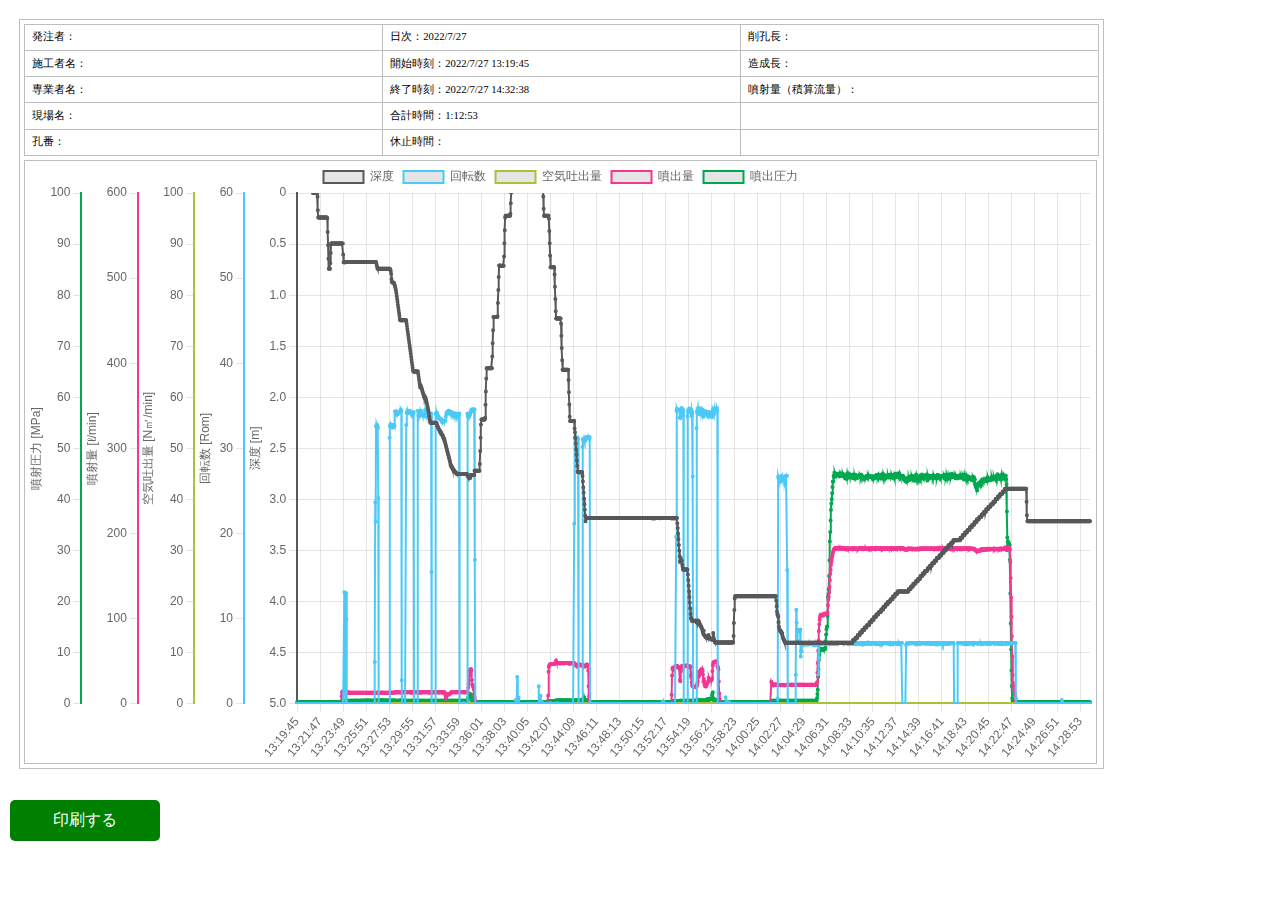
==== commit f6146066: "改ページの不具合？" ====
--- a/chart.html
+++ b/chart.html
@@ -16,7 +16,7 @@
 
     .page {
         width: 297mm;
-        height: 210mm;
+        height: 209mm;
         box-sizing: border-box;
         padding: 5mm;
         font-size: 8pt;
@@ -109,7 +109,7 @@
             </tr>
         </tbody></table>
         <div class="graph">
-            <canvas id="myChart" width="2142" height="1205" style="display: block; box-sizing: border-box; height: 602px; width: 1071px;" data-ol-has-click-handler=""></canvas>
+            <canvas id="myChart" width="2142" height="1205" style="display: block; box-sizing: border-box; height: 602px; width: 1071px;"></canvas>
         </div>
     </div>
 </section>
@@ -12836,9 +12836,8 @@
                         color: '#4dc9f6',
                         width: 2,
                     },
-                    // grid line settings
                     grid: {
-                        drawOnChartArea: false, // only want the grid lines for one axis to show up
+                        drawOnChartArea: false,
                     },
                     min: 0,
                     max: 60,
@@ -12855,9 +12854,8 @@
                         color: '#acc236',
                         width: 2,
                     },
-                    // grid line settings
                     grid: {
-                        drawOnChartArea: false, // only want the grid lines for one axis to show up
+                        drawOnChartArea: false,
                     },
                     min: 0,
                     max: 100,
@@ -12874,9 +12872,8 @@
                         color: '#f53794',
                         width: 2,
                     },
-                    // grid line settings
                     grid: {
-                        drawOnChartArea: false, // only want the grid lines for one axis to show up
+                        drawOnChartArea: false,
                     },
                     min: 0,
                     max: 600,
@@ -12893,9 +12890,8 @@
                         color: '#00a950',
                         width: 2,
                     },
-                    // grid line settings
                     grid: {
-                        drawOnChartArea: false, // only want the grid lines for one axis to show up
+                        drawOnChartArea: false,
                     },
                     min: 0,
                     max: 100,
